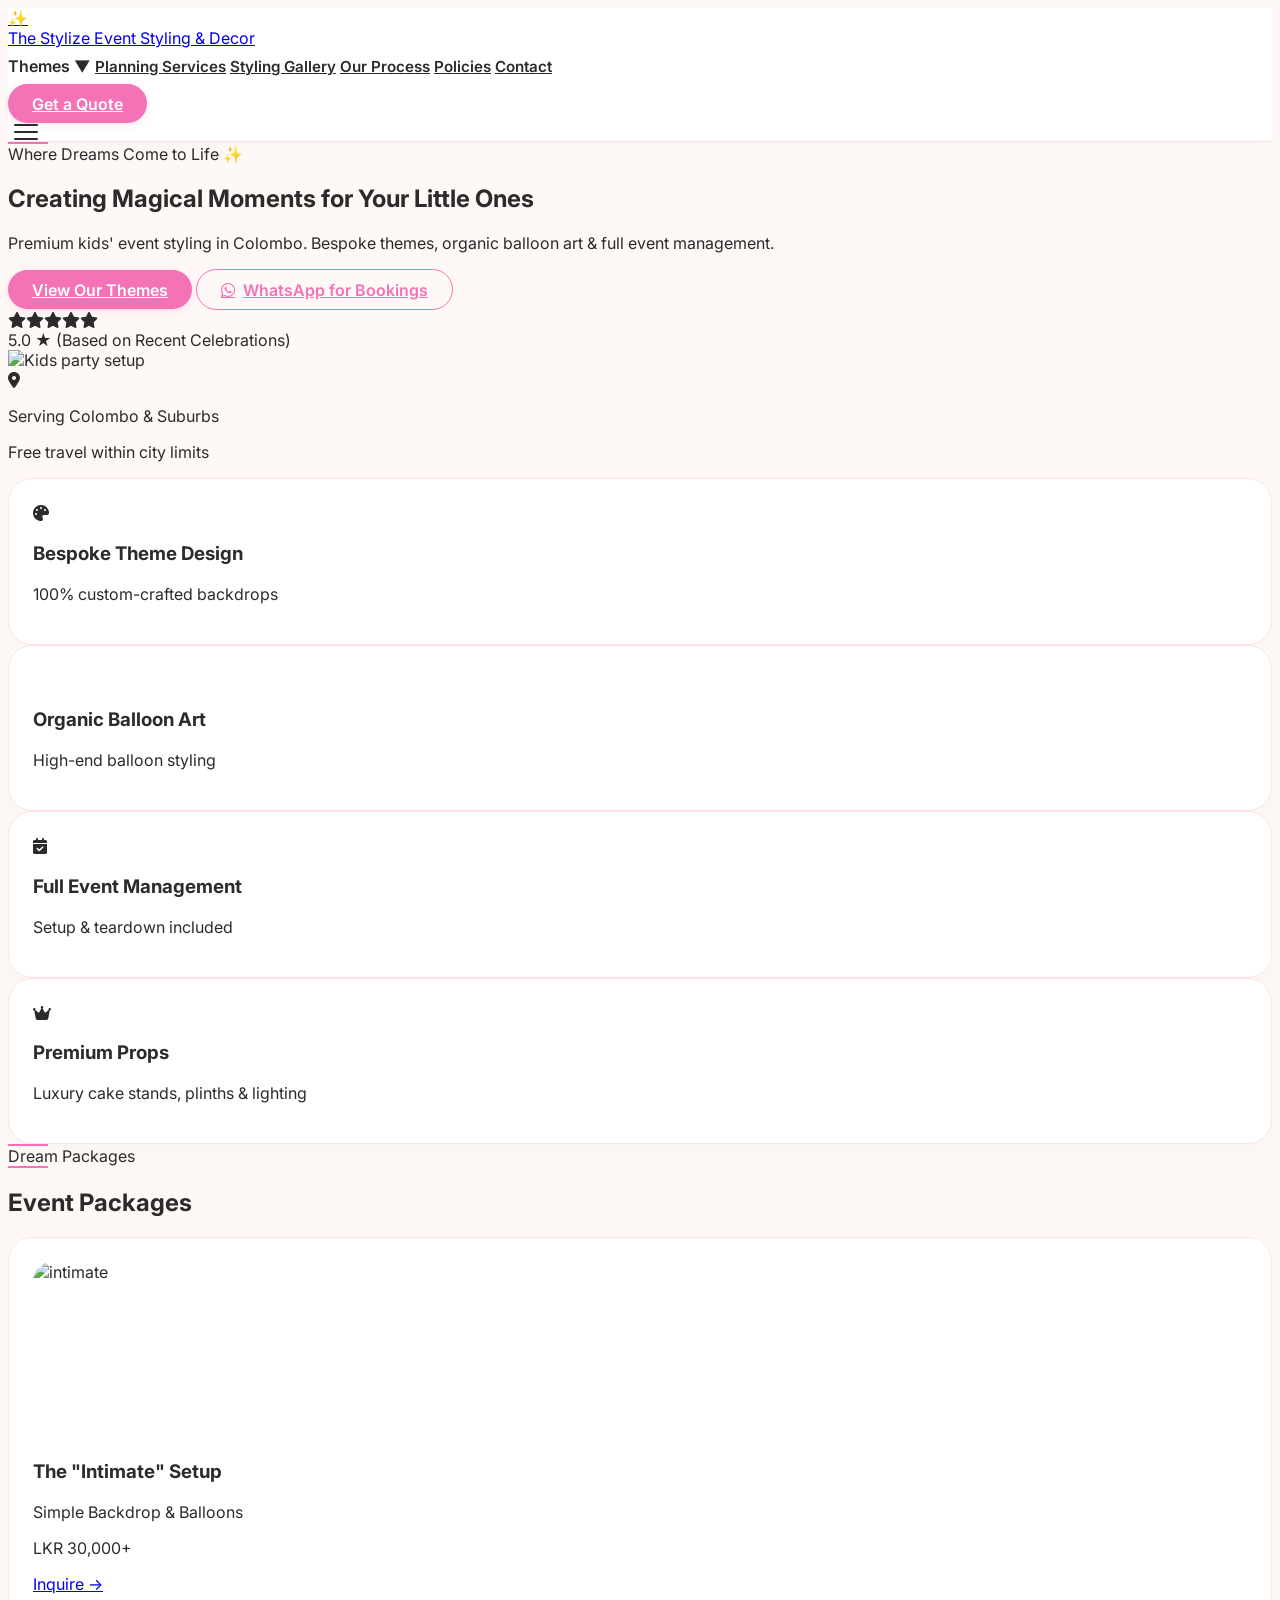
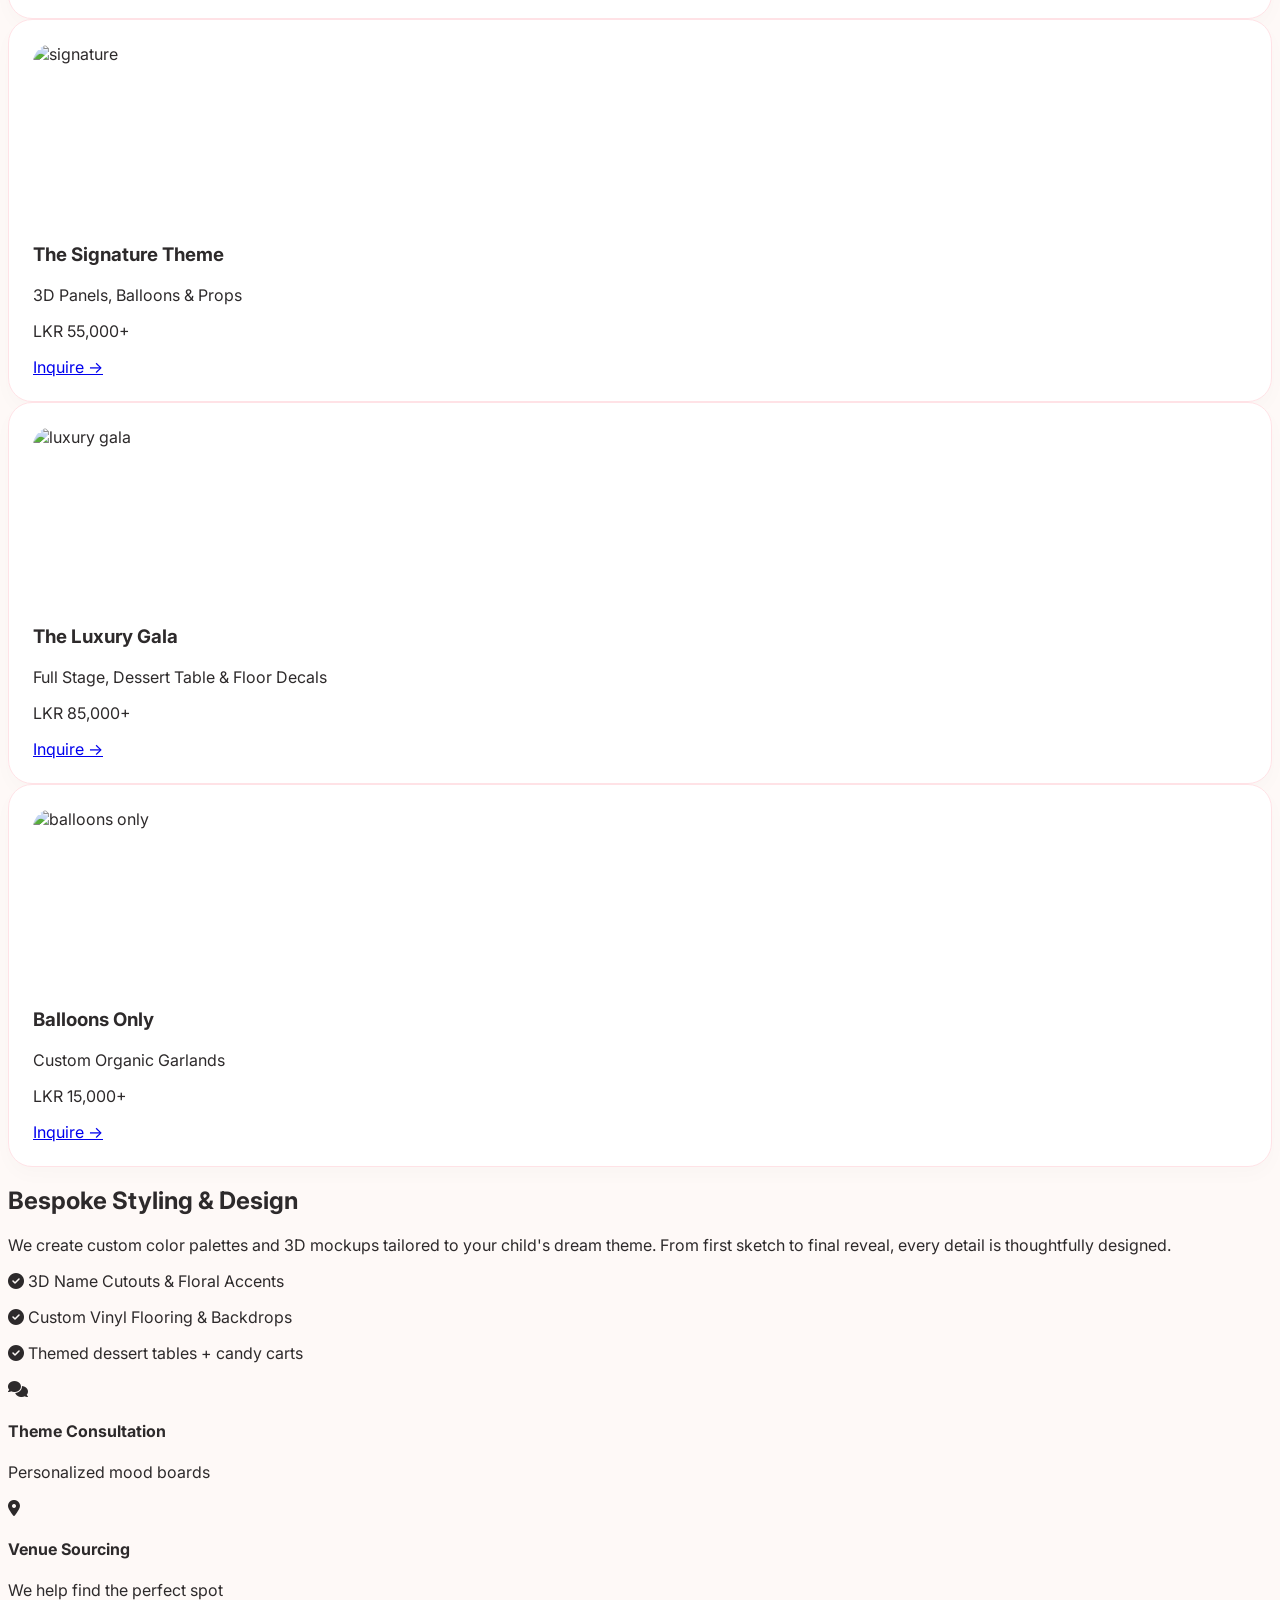
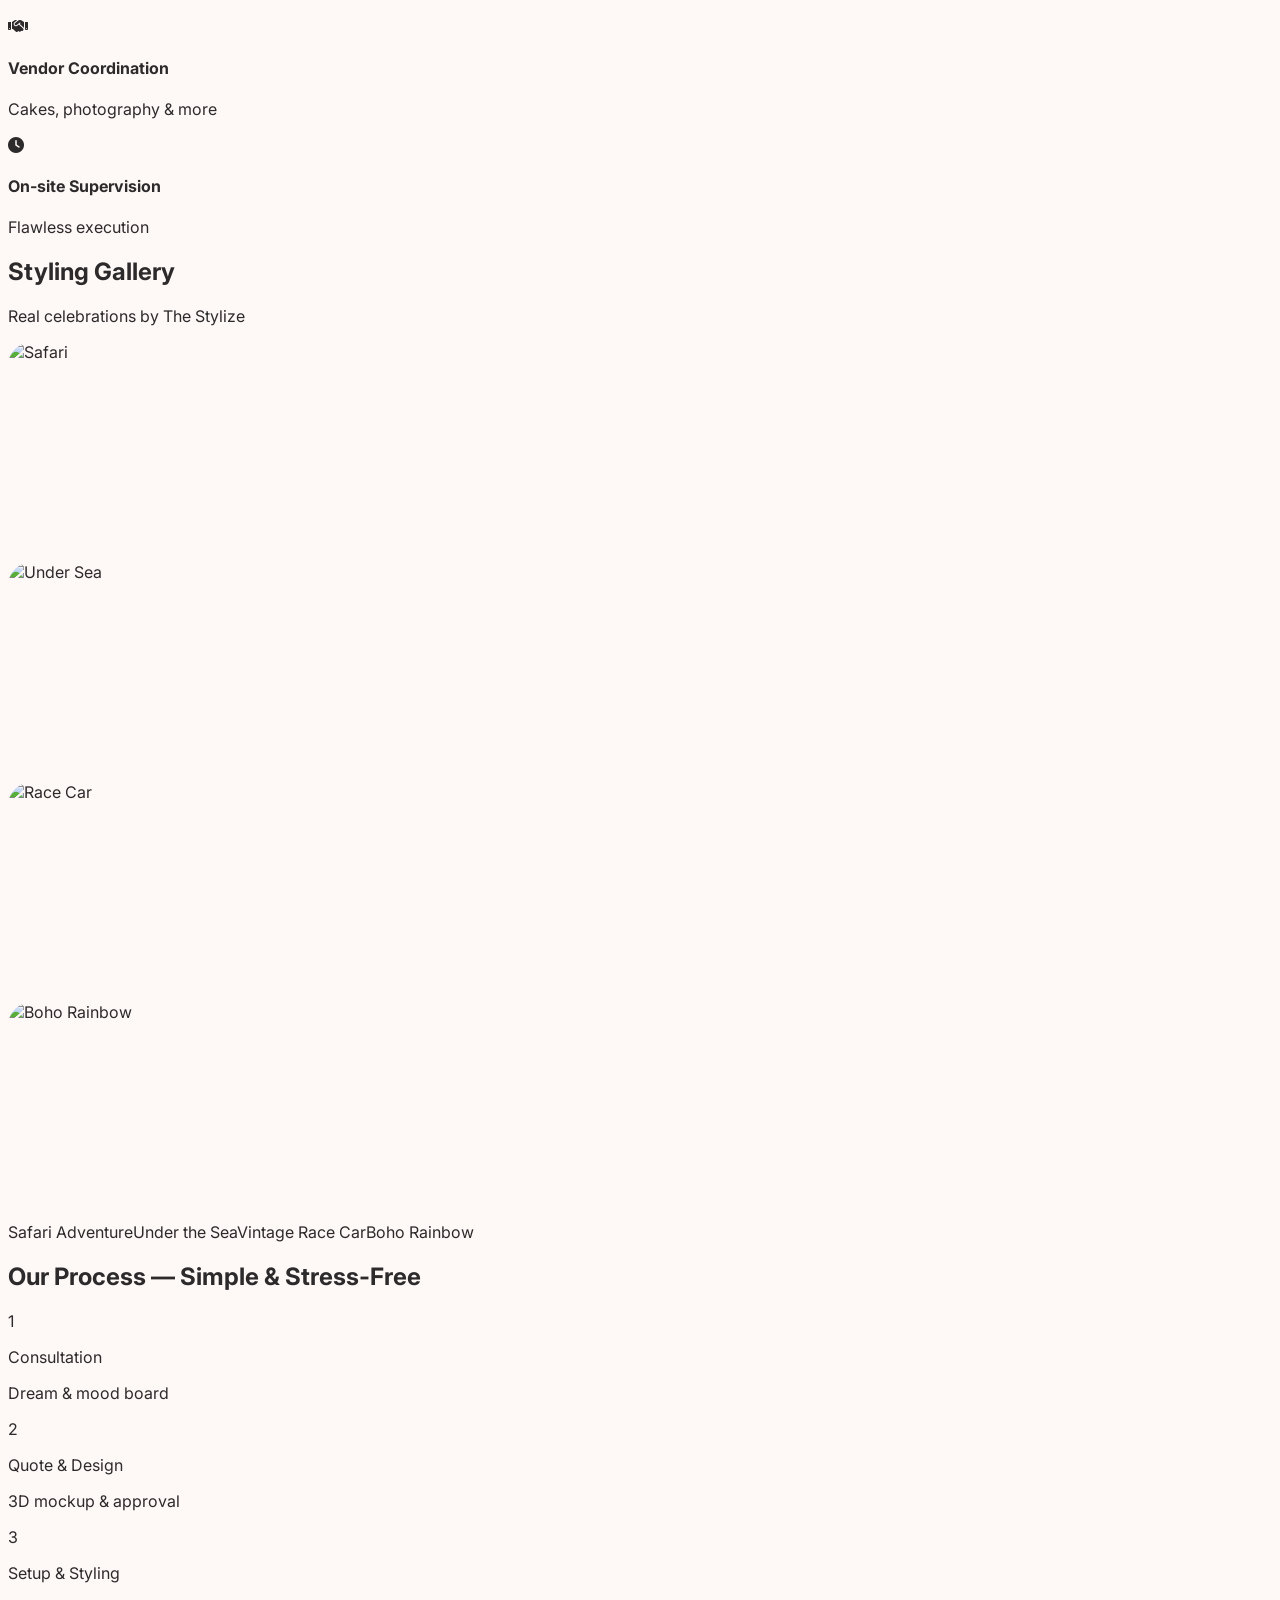
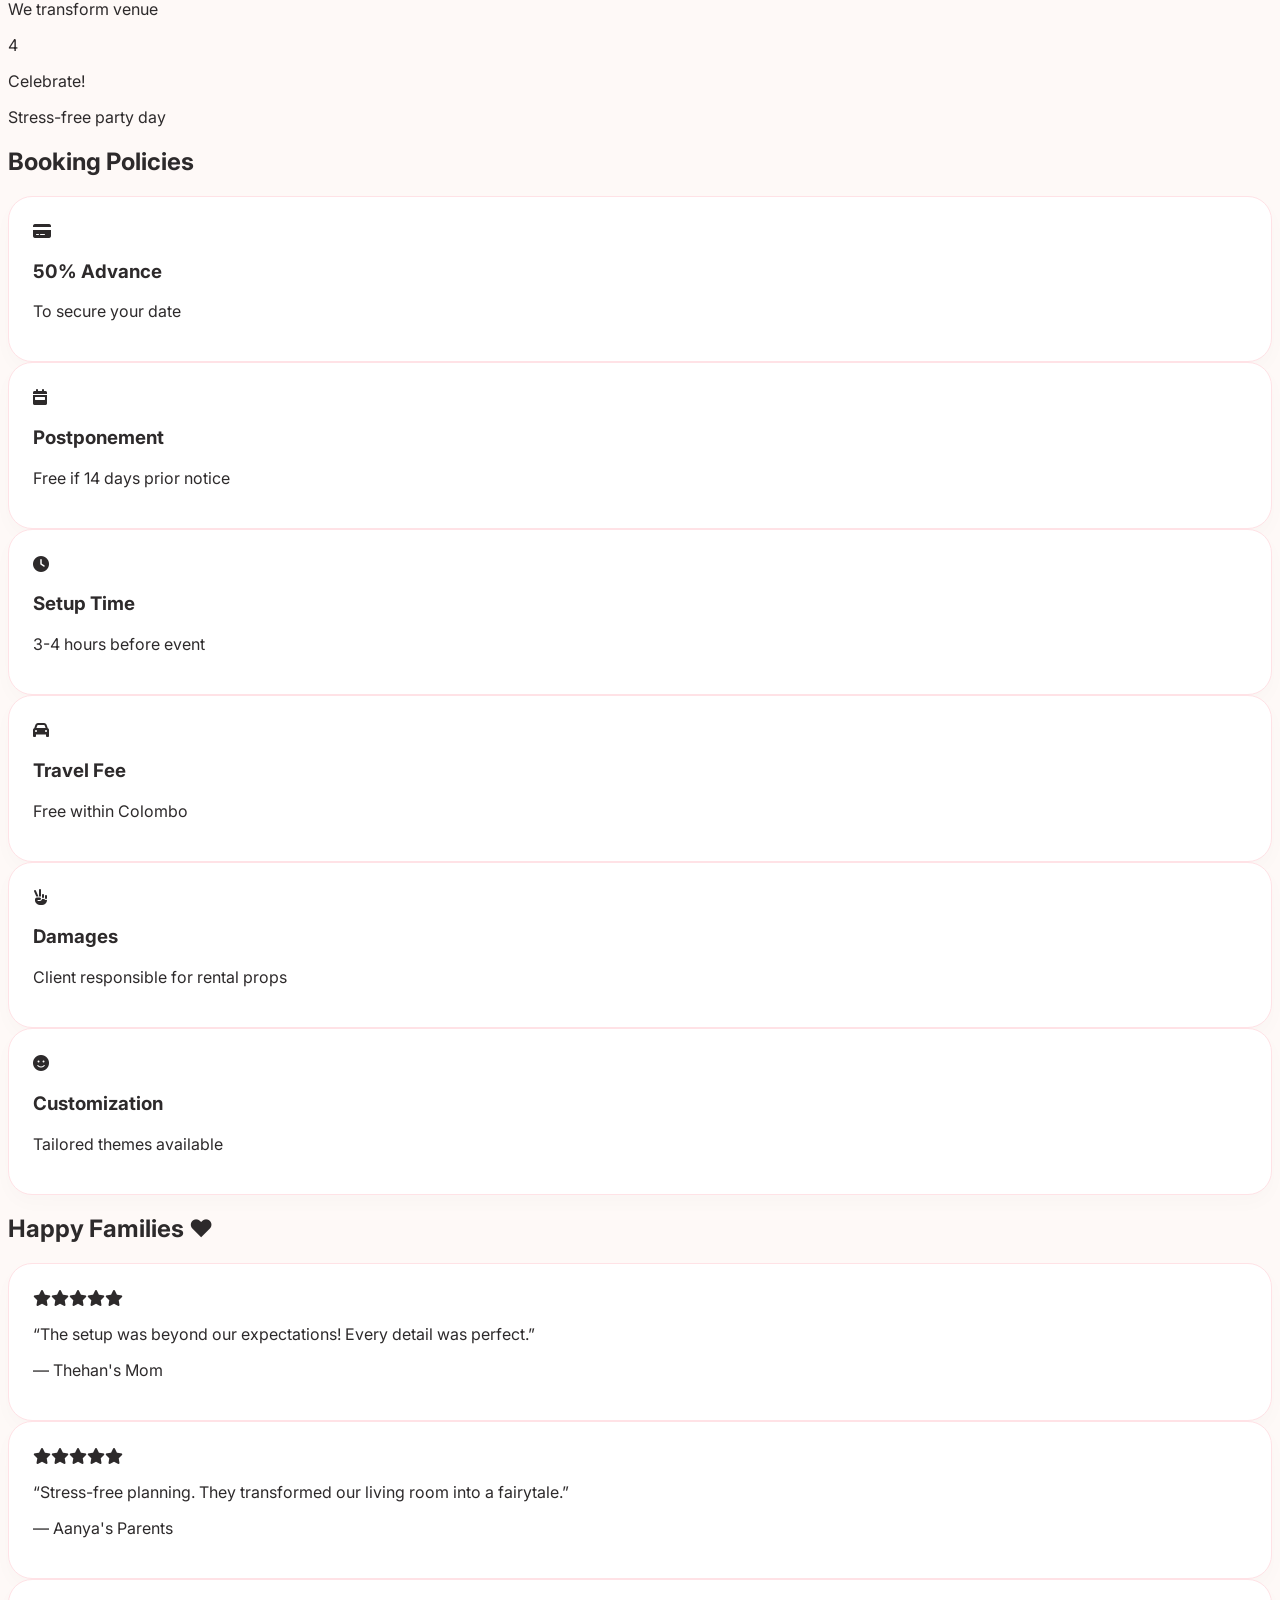
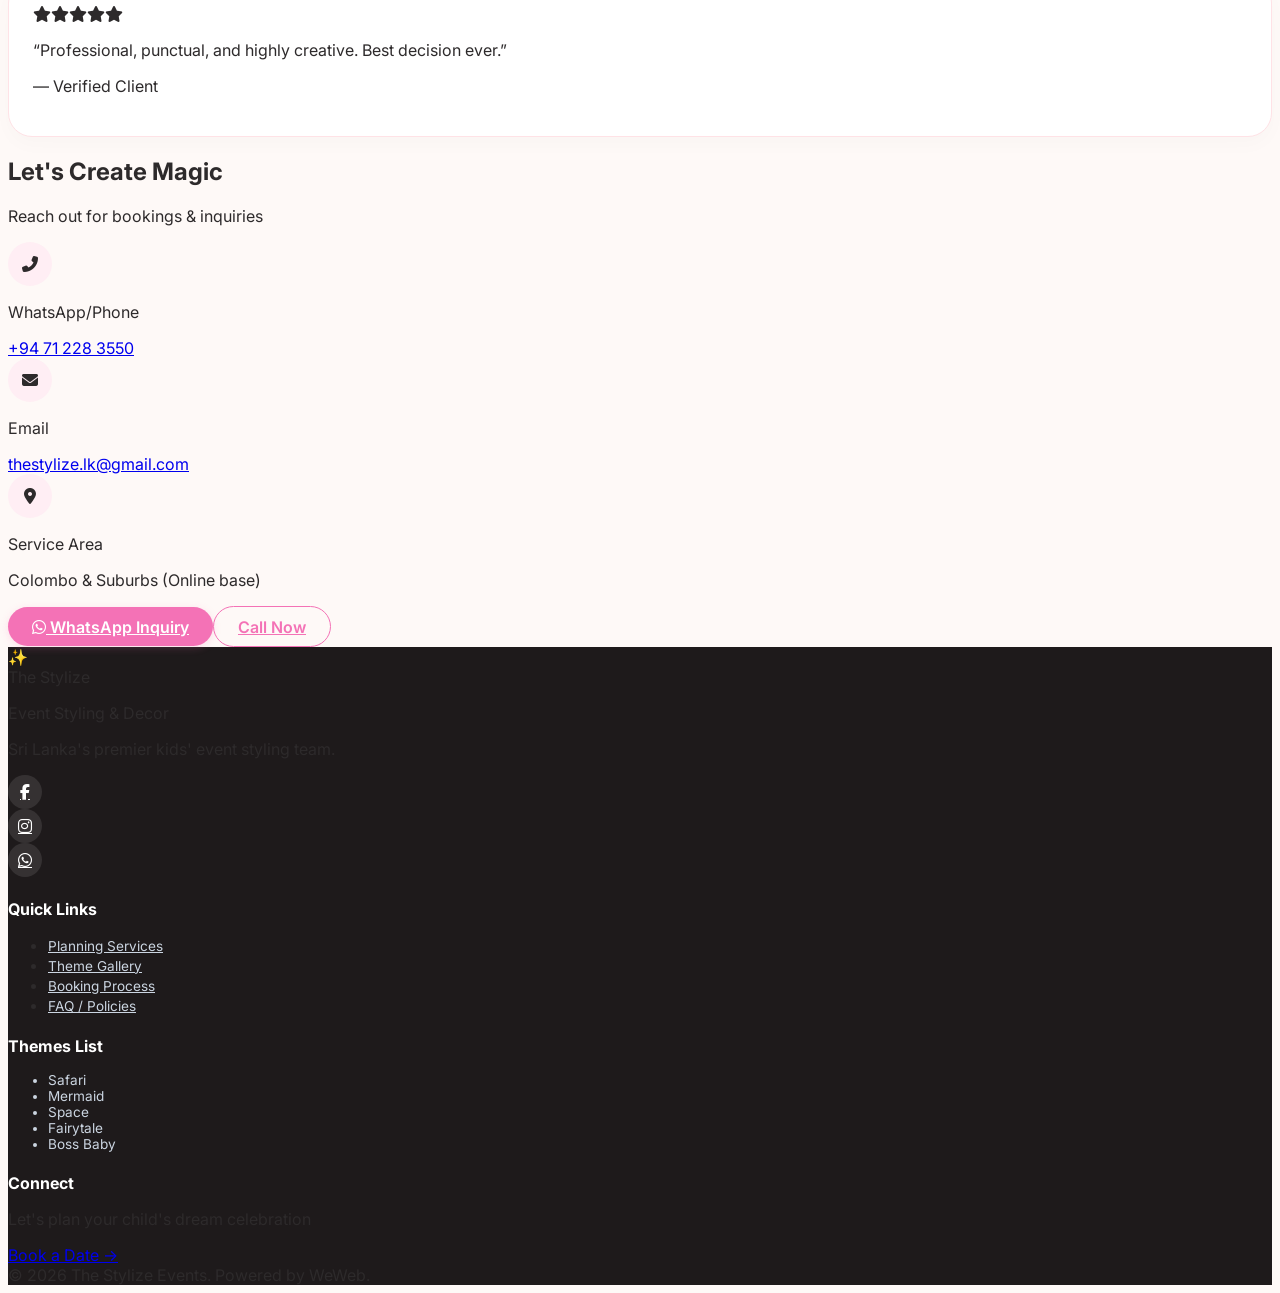
==== index.html @ f1f34228 "first commit" ====
<!DOCTYPE html>
<html lang="en">
<head>
    <meta charset="UTF-8">
    <meta name="viewport" content="width=device-width, initial-scale=1.0, user-scalable=yes">
    <title>The Stylize | Kids' Event Styling & Decor</title>
    <meta name="description" content="The Stylize - Premium kids' event planning & decor in Colombo. Bespoke themes, balloon art, and full event management for magical celebrations.">
    
    <!-- Tailwind + Fonts + Icons -->
    <script src="https://cdn.tailwindcss.com"></script>
    <link href="https://fonts.googleapis.com/css2?family=Inter:opsz,wght@14..32,300;14..32,400;14..32,500;14..32,600;14..32,700;14..32,800&display=swap" rel="stylesheet">
    <link rel="stylesheet" href="https://cdnjs.cloudflare.com/ajax/libs/font-awesome/6.4.0/css/all.min.css">
    <!-- AOS -->
    <link href="https://unpkg.com/aos@2.3.1/dist/aos.css" rel="stylesheet">
    <!-- Slick Slider -->
    <link rel="stylesheet" href="https://cdnjs.cloudflare.com/ajax/libs/slick-carousel/1.9.0/slick.min.css"/>
    <link rel="stylesheet" href="https://cdnjs.cloudflare.com/ajax/libs/slick-carousel/1.9.0/slick-theme.min.css"/>
    <style>
        * { font-family: 'Inter', sans-serif; }
        :root {
            --accent: #f472b6;  /* soft pink / primary */
            --accent-dark: #ec4899;
            --bg: #fef9f7;
            --bg-alt: #fff5f0;
            --fg: #2d2a2b;
            --fg-light: #5b5b5b;
            --card: #ffffff;
            --border: #ffe2e6;
            --green: #10b981;
        }
        html { scroll-behavior: smooth; }
        body { background: var(--bg); color: var(--fg); }
        /* custom nav styles */
        #navbar { background: rgba(255, 255, 255, 0.96); backdrop-filter: blur(8px); box-shadow: 0 4px 20px rgba(0,0,0,0.02); border-bottom: 1px solid #f0e4e0; }
        .nav-link { font-weight: 600; color: var(--fg); transition: 0.2s; font-size: 0.95rem; }
        .nav-link:hover { color: var(--accent); }
        .btn-primary { background: var(--accent); color: white; padding: 0.6rem 1.5rem; border-radius: 9999px; font-weight: 600; transition: 0.2s; display: inline-block; box-shadow: 0 2px 8px rgba(244,114,182,0.2); }
        .btn-primary:hover { background: var(--accent-dark); transform: translateY(-2px); }
        .btn-secondary { background: transparent; border: 1.5px solid var(--accent); color: var(--accent); padding: 0.6rem 1.5rem; border-radius: 9999px; font-weight: 600; transition: 0.2s; display: inline-flex; align-items: center; gap: 8px; }
        .btn-secondary:hover { background: var(--accent); color: white; border-color: var(--accent); }
        .dropdown-container { position: relative; display: inline-block; }
        .dropdown-trigger { cursor: pointer; font-weight: 600; color: var(--fg); padding: 8px 0; display: flex; align-items: center; gap: 4px; }
        .dropdown-menu { position: absolute; top: 100%; left: 0; background: white; min-width: 220px; border-radius: 1rem; box-shadow: 0 20px 35px -10px rgba(0,0,0,0.1); opacity: 0; visibility: hidden; transition: 0.2s; z-index: 2000; border: 1px solid var(--border); }
        .dropdown-container:hover .dropdown-menu { opacity: 1; visibility: visible; }
        .dropdown-item { display: flex; align-items: center; gap: 12px; padding: 12px 16px; border-radius: 0.75rem; transition: 0.1s; text-decoration: none; color: var(--fg); }
        .dropdown-item:hover { background: #fff0f3; }
        .mobile-menu { position: fixed; top: 0; right: -100%; width: 80%; max-width: 320px; height: 100%; background: white; z-index: 1600; transition: 0.3s ease; box-shadow: -5px 0 30px rgba(0,0,0,0.05); overflow-y: auto; }
        .mobile-menu.open { right: 0; }
        .mobile-overlay { position: fixed; inset: 0; background: rgba(0,0,0,0.3); z-index: 1550; opacity: 0; visibility: hidden; transition: 0.2s; backdrop-filter: blur(2px); }
        .mobile-overlay.active { opacity: 1; visibility: visible; }
        .hamburger-btn { display: flex; flex-direction: column; gap: 5px; background: none; border: none; cursor: pointer; }
        .hamburger-line { width: 24px; height: 2px; background: var(--fg); transition: 0.2s; border-radius: 4px; }
        .highlight-card, .package-card, .service-card, .testimonial-card, .policy-item { background: white; border-radius: 1.5rem; padding: 1.5rem; transition: all 0.25s; box-shadow: 0 8px 20px rgba(0,0,0,0.02); border: 1px solid var(--border); }
        .highlight-card:hover, .package-card:hover { transform: translateY(-5px); box-shadow: 0 20px 30px -12px rgba(0,0,0,0.08); }
        .gallery-item { border-radius: 1.5rem; overflow: hidden; cursor: pointer; transition: 0.2s; height: 220px; }
        .gallery-item img { width: 100%; height: 100%; object-fit: cover; transition: 0.3s; }
        .gallery-item:hover img { transform: scale(1.03); }
        .lightbox { position: fixed; inset: 0; background: rgba(0,0,0,0.85); display: flex; align-items: center; justify-content: center; z-index: 2000; opacity: 0; visibility: hidden; transition: 0.2s; }
        .lightbox.active { opacity: 1; visibility: visible; }
        .lightbox img { max-width: 90%; max-height: 80%; border-radius: 1rem; }
        .footer-link { color: #cbd5e1; transition: 0.2s; font-size: 0.85rem; }
        .footer-link:hover { color: var(--accent); }
        .social-icon { background: rgba(255,255,255,0.1); width: 34px; height: 34px; display: flex; align-items: center; justify-content: center; border-radius: 50%; transition: 0.2s; color: white; }
        .social-icon:hover { background: var(--accent); transform: translateY(-2px); }
        .distance-badge { background: var(--accent); color: white; padding: 4px 12px; border-radius: 40px; font-weight: bold; font-size: 0.8rem; }
        .contact-icon-box { width: 44px; height: 44px; background: #ffeef4; border-radius: 30px; display: flex; align-items: center; justify-content: center; }
        .slick-prev:before, .slick-next:before { color: var(--accent); font-size: 24px; }
        @media (max-width: 768px) { .gallery-item { height: 160px; } }
        .decorative-line { width: 40px; height: 2px; background: var(--accent); }
        .room-badge { position: absolute; top: 1rem; right: 1rem; background: var(--accent); padding: 4px 12px; border-radius: 30px; font-size: 0.7rem; font-weight: bold; color: white; }
        .package-img-container { position: relative; overflow: hidden; border-radius: 1.2rem; height: 180px; }
        .package-img-container img { width: 100%; height: 100%; object-fit: cover; }
        .footer-title { font-weight: 700; margin-bottom: 1rem; font-size: 1rem; color: white; }
        footer { background: #1e1a1b; }
    </style>
</head>
<body>

<!-- NAVIGATION BAR -->
<nav id="navbar" class="fixed top-0 left-0 right-0 z-[1500] transition-all duration-300">
    <div class="max-w-7xl mx-auto px-5 sm:px-8 lg:px-8">
        <div class="flex items-center justify-between h-20">
            <a href="#" class="flex items-center gap-3 z-[1600]">
                <div class="h-11 w-11 rounded-full bg-pink-100 flex items-center justify-center text-pink-500 text-xl font-bold shadow-sm">✨</div>
                <div>
                    <span class="text-xl font-bold text-[var(--fg)]">The Stylize</span>
                    <span class="block text-xs text-[var(--fg-light)] tracking-wide">Event Styling & Decor</span>
                </div>
            </a>

            <!-- Desktop Menu -->
            <div class="hidden lg:flex items-center gap-7">
                <div class="dropdown-container">
                    <div class="dropdown-trigger">Themes ▼</div>
                    <div class="dropdown-menu p-2">
                        <a href="#gallery" class="dropdown-item">Safari Adventure</a>
                        <a href="#gallery" class="dropdown-item">Under the Sea</a>
                        <a href="#gallery" class="dropdown-item">Vintage Race Car</a>
                        <a href="#gallery" class="dropdown-item">Boho Rainbow</a>
                    </div>
                </div>
                <a href="#packages" class="nav-link">Planning Services</a>
                <a href="#gallery" class="nav-link">Styling Gallery</a>
                <a href="#process" class="nav-link">Our Process</a>
                <a href="#policies" class="nav-link">Policies</a>
                <a href="#contact" class="nav-link">Contact</a>
            </div>

            <div class="flex items-center gap-4">
                <a href="https://wa.me/94712283550" target="_blank" class="hidden sm:inline-flex btn-primary text-sm">Get a Quote</a>
                <button id="mobileToggle" class="hamburger-btn lg:hidden" aria-label="Menu">
                    <span class="hamburger-line"></span><span class="hamburger-line"></span><span class="hamburger-line"></span>
                </button>
            </div>
        </div>
    </div>
</nav>

<!-- Mobile Overlay + Menu -->
<div id="mobileOverlay" class="mobile-overlay"></div>
<div id="mobileMenu" class="mobile-menu">
    <div class="p-6 pt-24 flex flex-col gap-5">
        <a href="#packages" class="text-xl font-semibold text-[var(--fg)]">Planning Services</a>
        <a href="#gallery" class="text-xl font-semibold text-[var(--fg)]">Styling Gallery</a>
        <a href="#process" class="text-xl font-semibold text-[var(--fg)]">Our Process</a>
        <a href="#policies" class="text-xl font-semibold text-[var(--fg)]">Policies</a>
        <a href="#contact" class="text-xl font-semibold text-[var(--fg)]">Contact</a>
        <hr class="border-[var(--border)]">
        <a href="https://wa.me/94712283550" class="btn-primary text-center">Book a Date</a>
    </div>
</div>

<!-- HERO SECTION (#hero) -->
<section id="hero" class="relative min-h-screen flex items-center overflow-hidden pt-28 pb-16">
    <div class="absolute inset-0 z-0 opacity-10 bg-[url('https://images.unsplash.com/photo-1513151233558-860c539d5f7a?w=1600')] bg-cover bg-center"></div>
    <div class="relative z-10 max-w-7xl mx-auto px-5 lg:px-8 py-12">
        <div class="grid lg:grid-cols-2 gap-12 items-center">
            <div data-aos="fade-right">
                <div class="flex items-center gap-3 mb-5"><div class="decorative-line"></div><span class="text-[var(--accent)] font-semibold tracking-wider uppercase text-sm">Where Dreams Come to Life ✨</span></div>
                <h1 class="text-5xl sm:text-6xl font-extrabold text-[var(--fg)] leading-tight mb-5">Creating Magical Moments for <span class="text-[var(--accent)]">Your Little Ones</span></h1>
                <p class="text-lg text-[var(--fg-light)] mb-8 max-w-xl">Premium kids' event styling in Colombo. Bespoke themes, organic balloon art & full event management.</p>
                <div class="flex flex-wrap gap-4 mb-10">
                    <a href="#packages" class="btn-primary">View Our Themes</a>
                    <a href="https://wa.me/94712283550" class="btn-secondary"><i class="fab fa-whatsapp"></i> WhatsApp for Bookings</a>
                </div>
                <div class="flex items-center gap-4"><div class="flex text-yellow-400"><i class="fas fa-star"></i><i class="fas fa-star"></i><i class="fas fa-star"></i><i class="fas fa-star"></i><i class="fas fa-star"></i></div><span class="text-sm font-medium">5.0 ★ (Based on Recent Celebrations)</span></div>
            </div>
            <div class="relative" data-aos="fade-left">
                <div class="rounded-3xl overflow-hidden shadow-2xl"><img src="https://images.unsplash.com/photo-1532622785990-d2c36a76f5a6?w=800&q=80" alt="Kids party setup" class="w-full h-[400px] object-cover"></div>
                <div class="absolute -bottom-5 -left-5 bg-white rounded-2xl p-4 shadow-xl flex items-center gap-3"><div class="bg-pink-100 p-2 rounded-full"><i class="fas fa-map-marker-alt text-pink-500"></i></div><div><p class="font-bold">Serving Colombo & Suburbs</p><p class="text-xs text-gray-500">Free travel within city limits</p></div></div>
            </div>
        </div>
    </div>
</section>

<!-- HIGHLIGHTS / AMENITIES -->
<section class="py-20 bg-[var(--bg-alt)]">
    <div class="max-w-7xl mx-auto px-5 lg:px-8">
        <div class="grid grid-cols-2 lg:grid-cols-4 gap-6">
            <div class="highlight-card text-center"><i class="fas fa-palette text-3xl text-[var(--accent)] mb-3"></i><h3 class="font-bold text-lg">Bespoke Theme Design</h3><p class="text-sm text-[var(--fg-light)]">100% custom-crafted backdrops</p></div>
            <div class="highlight-card text-center"><i class="fas fa-balloon text-3xl text-[var(--accent)] mb-3"></i><h3 class="font-bold text-lg">Organic Balloon Art</h3><p class="text-sm text-[var(--fg-light)]">High-end balloon styling</p></div>
            <div class="highlight-card text-center"><i class="fas fa-calendar-check text-3xl text-[var(--accent)] mb-3"></i><h3 class="font-bold text-lg">Full Event Management</h3><p class="text-sm text-[var(--fg-light)]">Setup & teardown included</p></div>
            <div class="highlight-card text-center"><i class="fas fa-crown text-3xl text-[var(--accent)] mb-3"></i><h3 class="font-bold text-lg">Premium Props</h3><p class="text-sm text-[var(--fg-light)]">Luxury cake stands, plinths & lighting</p></div>
        </div>
    </div>
</section>

<!-- EVENT PACKAGES (#packages) -->
<section id="packages" class="py-24">
    <div class="max-w-7xl mx-auto px-5 lg:px-8">
        <div class="text-center mb-14" data-aos="fade-up"><div class="flex justify-center gap-3 items-center mb-3"><div class="decorative-line"></div><span class="text-[var(--accent)] font-semibold">Dream Packages</span><div class="decorative-line"></div></div><h2 class="text-4xl sm:text-5xl font-extrabold">Event Packages</h2></div>
        <div class="grid md:grid-cols-2 lg:grid-cols-4 gap-8">
            <div class="package-card" data-aos="fade-up"><div class="package-img-container"><img src="https://images.unsplash.com/photo-1605649487212-47bdab064df7?w=400&q=80" alt="intimate"></div><div class="p-4"><h3 class="text-xl font-bold">The "Intimate" Setup</h3><p class="text-sm text-gray-500 mt-1">Simple Backdrop & Balloons</p><p class="text-2xl font-bold text-[var(--accent)] mt-3">LKR 30,000+</p><a href="https://wa.me/94712283550" class="inline-block mt-4 text-pink-500 font-semibold text-sm">Inquire →</a></div></div>
            <div class="package-card" data-aos="fade-up" data-aos-delay="100"><div class="package-img-container"><img src="https://images.unsplash.com/photo-1541532713592-79a0317b6b77?w=400&q=80" alt="signature"></div><div class="p-4"><h3 class="text-xl font-bold">The Signature Theme</h3><p class="text-sm text-gray-500">3D Panels, Balloons & Props</p><p class="text-2xl font-bold text-[var(--accent)] mt-3">LKR 55,000+</p><a href="https://wa.me/94712283550" class="inline-block mt-4 text-pink-500 font-semibold text-sm">Inquire →</a></div></div>
            <div class="package-card" data-aos="fade-up" data-aos-delay="200"><div class="package-img-container"><img src="https://images.unsplash.com/photo-1519669556871-aa5c6f46c5ec?w=400&q=80" alt="luxury gala"></div><div class="p-4"><h3 class="text-xl font-bold">The Luxury Gala</h3><p class="text-sm text-gray-500">Full Stage, Dessert Table & Floor Decals</p><p class="text-2xl font-bold text-[var(--accent)] mt-3">LKR 85,000+</p><a href="https://wa.me/94712283550" class="inline-block mt-4 text-pink-500 font-semibold text-sm">Inquire →</a></div></div>
            <div class="package-card" data-aos="fade-up" data-aos-delay="300"><div class="package-img-container"><img src="https://images.unsplash.com/photo-1601643157091-ce5c665179a5?w=400&q=80" alt="balloons only"></div><div class="p-4"><h3 class="text-xl font-bold">Balloons Only</h3><p class="text-sm text-gray-500">Custom Organic Garlands</p><p class="text-2xl font-bold text-[var(--accent)] mt-3">LKR 15,000+</p><a href="https://wa.me/94712283550" class="inline-block mt-4 text-pink-500 font-semibold text-sm">Inquire →</a></div></div>
        </div>
    </div>
</section>

<!-- PLANNING & SERVICES (#services) -->
<section id="services" class="py-24 bg-[var(--bg-alt)]">
    <div class="max-w-7xl mx-auto px-5 lg:px-8">
        <div class="grid lg:grid-cols-2 gap-12 items-center mb-20">
            <div data-aos="fade-right"><h2 class="text-3xl font-bold mb-5">Bespoke Styling & Design</h2><p class="text-[var(--fg-light)] leading-relaxed">We create custom color palettes and 3D mockups tailored to your child's dream theme. From first sketch to final reveal, every detail is thoughtfully designed.</p><div class="mt-6 space-y-2"><p class="flex gap-2"><i class="fas fa-check-circle text-[var(--accent)] mt-1"></i> 3D Name Cutouts & Floral Accents</p><p class="flex gap-2"><i class="fas fa-check-circle text-[var(--accent)] mt-1"></i> Custom Vinyl Flooring & Backdrops</p><p class="flex gap-2"><i class="fas fa-check-circle text-[var(--accent)] mt-1"></i> Themed dessert tables + candy carts</p></div></div>
            <div class="grid grid-cols-2 gap-4" data-aos="fade-left"><div class="bg-white p-5 rounded-xl shadow-sm"><i class="fas fa-comments text-3xl text-pink-400 mb-2"></i><h4 class="font-bold">Theme Consultation</h4><p class="text-xs text-gray-500">Personalized mood boards</p></div><div class="bg-white p-5 rounded-xl shadow-sm"><i class="fas fa-location-dot text-3xl text-pink-400 mb-2"></i><h4 class="font-bold">Venue Sourcing</h4><p class="text-xs text-gray-500">We help find the perfect spot</p></div><div class="bg-white p-5 rounded-xl shadow-sm"><i class="fas fa-handshake text-3xl text-pink-400 mb-2"></i><h4 class="font-bold">Vendor Coordination</h4><p class="text-xs text-gray-500">Cakes, photography & more</p></div><div class="bg-white p-5 rounded-xl shadow-sm"><i class="fas fa-clock text-3xl text-pink-400 mb-2"></i><h4 class="font-bold">On-site Supervision</h4><p class="text-xs text-gray-500">Flawless execution</p></div></div>
        </div>
    </div>
</section>

<!-- GALLERY & THEMES (#gallery) -->
<section id="gallery" class="py-24">
    <div class="max-w-7xl mx-auto px-5 lg:px-8">
        <div class="text-center mb-12"><h2 class="text-4xl font-extrabold">Styling Gallery</h2><p class="text-[var(--fg-light)] mt-2">Real celebrations by The Stylize</p></div>
        <div class="grid grid-cols-2 md:grid-cols-4 gap-4">
            <div class="gallery-item" onclick="openLightbox('https://images.unsplash.com/photo-1605649487212-47bdab064df7?w=800')"><img src="https://images.unsplash.com/photo-1605649487212-47bdab064df7?w=500&q=80" alt="Safari"></div>
            <div class="gallery-item" onclick="openLightbox('https://images.unsplash.com/photo-1522444195799-478538b4f5c4?w=800')"><img src="https://images.unsplash.com/photo-1522444195799-478538b4f5c4?w=500&q=80" alt="Under Sea"></div>
            <div class="gallery-item" onclick="openLightbox('https://images.unsplash.com/photo-1601328194839-1c0e8b16a8bf?w=800')"><img src="https://images.unsplash.com/photo-1601328194839-1c0e8b16a8bf?w=500&q=80" alt="Race Car"></div>
            <div class="gallery-item" onclick="openLightbox('https://images.unsplash.com/photo-1541701494587-cb58502866ab?w=800')"><img src="https://images.unsplash.com/photo-1541701494587-cb58502866ab?w=500&q=80" alt="Boho Rainbow"></div>
        </div>
        <div class="flex flex-wrap justify-center gap-2 mt-8 text-sm font-medium text-gray-600"><span class="px-4 py-1 bg-pink-50 rounded-full">Safari Adventure</span><span class="px-4 py-1 bg-pink-50 rounded-full">Under the Sea</span><span class="px-4 py-1 bg-pink-50 rounded-full">Vintage Race Car</span><span class="px-4 py-1 bg-pink-50 rounded-full">Boho Rainbow</span></div>
    </div>
</section>

<!-- OUR PROCESS (#process) -->
<section id="process" class="py-20 bg-[var(--bg-alt)]">
    <div class="max-w-5xl mx-auto px-5 text-center"><h2 class="text-3xl font-bold mb-8">Our Process — Simple & Stress-Free</h2>
        <div class="grid sm:grid-cols-4 gap-4"><div class="bg-white p-5 rounded-2xl"><span class="text-3xl font-bold text-pink-300">1</span><p class="font-semibold mt-1">Consultation</p><p class="text-xs">Dream & mood board</p></div><div class="bg-white p-5 rounded-2xl"><span class="text-3xl font-bold text-pink-300">2</span><p class="font-semibold mt-1">Quote & Design</p><p class="text-xs">3D mockup & approval</p></div><div class="bg-white p-5 rounded-2xl"><span class="text-3xl font-bold text-pink-300">3</span><p class="font-semibold mt-1">Setup & Styling</p><p class="text-xs">We transform venue</p></div><div class="bg-white p-5 rounded-2xl"><span class="text-3xl font-bold text-pink-300">4</span><p class="font-semibold mt-1">Celebrate!</p><p class="text-xs">Stress-free party day</p></div></div>
    </div>
</section>

<!-- BOOKING POLICIES (#policies) -->
<section id="policies" class="py-24">
    <div class="max-w-7xl mx-auto px-5 lg:px-8"><div class="text-center mb-12"><h2 class="text-4xl font-extrabold">Booking Policies</h2></div>
        <div class="grid sm:grid-cols-2 lg:grid-cols-3 gap-6 max-w-5xl mx-auto">
            <div class="policy-item"><i class="fas fa-credit-card text-2xl text-pink-500 mb-3"></i><h3 class="font-bold">50% Advance</h3><p class="text-sm">To secure your date</p></div>
            <div class="policy-item"><i class="fas fa-calendar-week text-2xl text-pink-500 mb-3"></i><h3 class="font-bold">Postponement</h3><p class="text-sm">Free if 14 days prior notice</p></div>
            <div class="policy-item"><i class="fas fa-clock text-2xl text-pink-500 mb-3"></i><h3 class="font-bold">Setup Time</h3><p class="text-sm">3-4 hours before event</p></div>
            <div class="policy-item"><i class="fas fa-car text-2xl text-pink-500 mb-3"></i><h3 class="font-bold">Travel Fee</h3><p class="text-sm">Free within Colombo</p></div>
            <div class="policy-item"><i class="fas fa-hand-peace text-2xl text-pink-500 mb-3"></i><h3 class="font-bold">Damages</h3><p class="text-sm">Client responsible for rental props</p></div>
            <div class="policy-item"><i class="fas fa-smile text-2xl text-pink-500 mb-3"></i><h3 class="font-bold">Customization</h3><p class="text-sm">Tailored themes available</p></div>
        </div>
    </div>
</section>

<!-- TESTIMONIALS SLIDER -->
<section class="py-20 bg-[var(--bg-alt)] overflow-hidden">
    <div class="max-w-6xl mx-auto px-5"><div class="text-center mb-12"><h2 class="text-4xl font-extrabold">Happy Families ❤️</h2></div>
        <div id="testimonialSlider" class="slick-slider-init">
            <div><div class="testimonial-card p-6"><div class="flex text-yellow-400 mb-3"><i class="fas fa-star"></i><i class="fas fa-star"></i><i class="fas fa-star"></i><i class="fas fa-star"></i><i class="fas fa-star"></i></div><p class="italic">“The setup was beyond our expectations! Every detail was perfect.”</p><p class="font-bold mt-4">— Thehan's Mom</p></div></div>
            <div><div class="testimonial-card p-6"><div class="flex text-yellow-400 mb-3"><i class="fas fa-star"></i><i class="fas fa-star"></i><i class="fas fa-star"></i><i class="fas fa-star"></i><i class="fas fa-star"></i></div><p class="italic">“Stress-free planning. They transformed our living room into a fairytale.”</p><p class="font-bold mt-4">— Aanya's Parents</p></div></div>
            <div><div class="testimonial-card p-6"><div class="flex text-yellow-400 mb-3"><i class="fas fa-star"></i><i class="fas fa-star"></i><i class="fas fa-star"></i><i class="fas fa-star"></i><i class="fas fa-star"></i></div><p class="italic">“Professional, punctual, and highly creative. Best decision ever.”</p><p class="font-bold mt-4">— Verified Client</p></div></div>
        </div>
    </div>
</section>

<!-- CONTACT SECTION -->
<section id="contact" class="py-24">
    <div class="max-w-6xl mx-auto px-5"><div class="text-center mb-10"><h2 class="text-4xl font-extrabold">Let's Create Magic</h2><p class="text-[var(--fg-light)]">Reach out for bookings & inquiries</p></div>
        <div class="bg-white rounded-3xl p-8 shadow-sm max-w-3xl mx-auto border">
            <div class="flex flex-wrap gap-8 justify-center"><div class="flex items-center gap-4"><div class="contact-icon-box"><i class="fas fa-phone-alt text-pink-500"></i></div><div><p class="font-bold">WhatsApp/Phone</p><a href="tel:+94712283550" class="text-pink-500">+94 71 228 3550</a></div></div>
            <div class="flex items-center gap-4"><div class="contact-icon-box"><i class="fas fa-envelope text-pink-500"></i></div><div><p class="font-bold">Email</p><a href="mailto:thestylize.lk@gmail.com" class="text-pink-500 text-sm">thestylize.lk@gmail.com</a></div></div>
            <div class="flex items-center gap-4"><div class="contact-icon-box"><i class="fas fa-map-marker-alt text-pink-500"></i></div><div><p class="font-bold">Service Area</p><p class="text-sm">Colombo & Suburbs (Online base)</p></div></div></div>
            <div class="flex flex-wrap justify-center gap-4 mt-8"><a href="https://wa.me/94712283550" class="btn-primary flex items-center gap-2"><i class="fab fa-whatsapp"></i> WhatsApp Inquiry</a><a href="tel:+94712283550" class="btn-secondary">Call Now</a></div>
        </div>
    </div>
</section>

<!-- FOOTER -->
<footer class="pt-16 pb-10 bg-[#1e1a1b] text-white">
    <div class="max-w-7xl mx-auto px-5 grid grid-cols-1 md:grid-cols-4 gap-8">
        <div><div class="flex items-center gap-3 mb-4"><div class="bg-pink-500 w-10 h-10 rounded-full flex items-center justify-center">✨</div><div><span class="font-bold text-lg">The Stylize</span><p class="text-xs text-white/50">Event Styling & Decor</p></div></div><p class="text-sm text-white/50">Sri Lanka's premier kids' event styling team.</p><div class="flex gap-3 mt-5"><a href="#" class="social-icon"><i class="fab fa-facebook-f"></i></a><a href="#" class="social-icon"><i class="fab fa-instagram"></i></a><a href="#" class="social-icon"><i class="fab fa-whatsapp"></i></a></div></div>
        <div><h4 class="footer-title">Quick Links</h4><ul class="space-y-2"><li><a href="#packages" class="footer-link">Planning Services</a></li><li><a href="#gallery" class="footer-link">Theme Gallery</a></li><li><a href="#process" class="footer-link">Booking Process</a></li><li><a href="#policies" class="footer-link">FAQ / Policies</a></li></ul></div>
        <div><h4 class="footer-title">Themes List</h4><ul class="space-y-2"><li class="footer-link">Safari</li><li class="footer-link">Mermaid</li><li class="footer-link">Space</li><li class="footer-link">Fairytale</li><li class="footer-link">Boss Baby</li></ul></div>
        <div><h4 class="footer-title">Connect</h4><p class="text-sm text-white/50">Let's plan your child's dream celebration</p><a href="https://wa.me/94712283550" class="inline-block mt-3 text-pink-300 text-sm font-semibold">Book a Date →</a></div>
    </div>
    <div class="text-center text-white/40 text-xs pt-10 border-t border-white/10 mt-10">© 2026 The Stylize Events. Powered by WeWeb.</div>
</footer>

<div id="lightbox" class="lightbox" onclick="closeLightbox()"><img id="lightbox-img" src=""><button class="absolute top-5 right-5 text-white text-3xl">&times;</button></div>

<script src="https://code.jquery.com/jquery-3.7.1.min.js"></script>
<script src="https://cdnjs.cloudflare.com/ajax/libs/slick-carousel/1.9.0/slick.min.js"></script>
<script src="https://unpkg.com/aos@2.3.1/dist/aos.js"></script>
<script>
    AOS.init({ duration: 800, once: true });
    $('.slick-slider-init').slick({ dots: true, infinite: true, speed: 500, slidesToShow: 1, slidesToScroll: 1, autoplay: true, autoplaySpeed: 4000, arrows: true });
    const mobileToggle = document.getElementById('mobileToggle'), mobileMenu = document.getElementById('mobileMenu'), overlay = document.getElementById('mobileOverlay');
    function closeMenu() { mobileMenu.classList.remove('open'); overlay.classList.remove('active'); }
    mobileToggle?.addEventListener('click', () => { mobileMenu.classList.toggle('open'); overlay.classList.toggle('active'); });
    overlay?.addEventListener('click', closeMenu);
    window.openLightbox = (src) => { document.getElementById('lightbox-img').src = src; document.getElementById('lightbox').classList.add('active'); };
    window.closeLightbox = () => { document.getElementById('lightbox').classList.remove('active'); };
    document.querySelectorAll('#mobileMenu a').forEach(link => link.addEventListener('click', closeMenu));
</script>
</body>
</html>
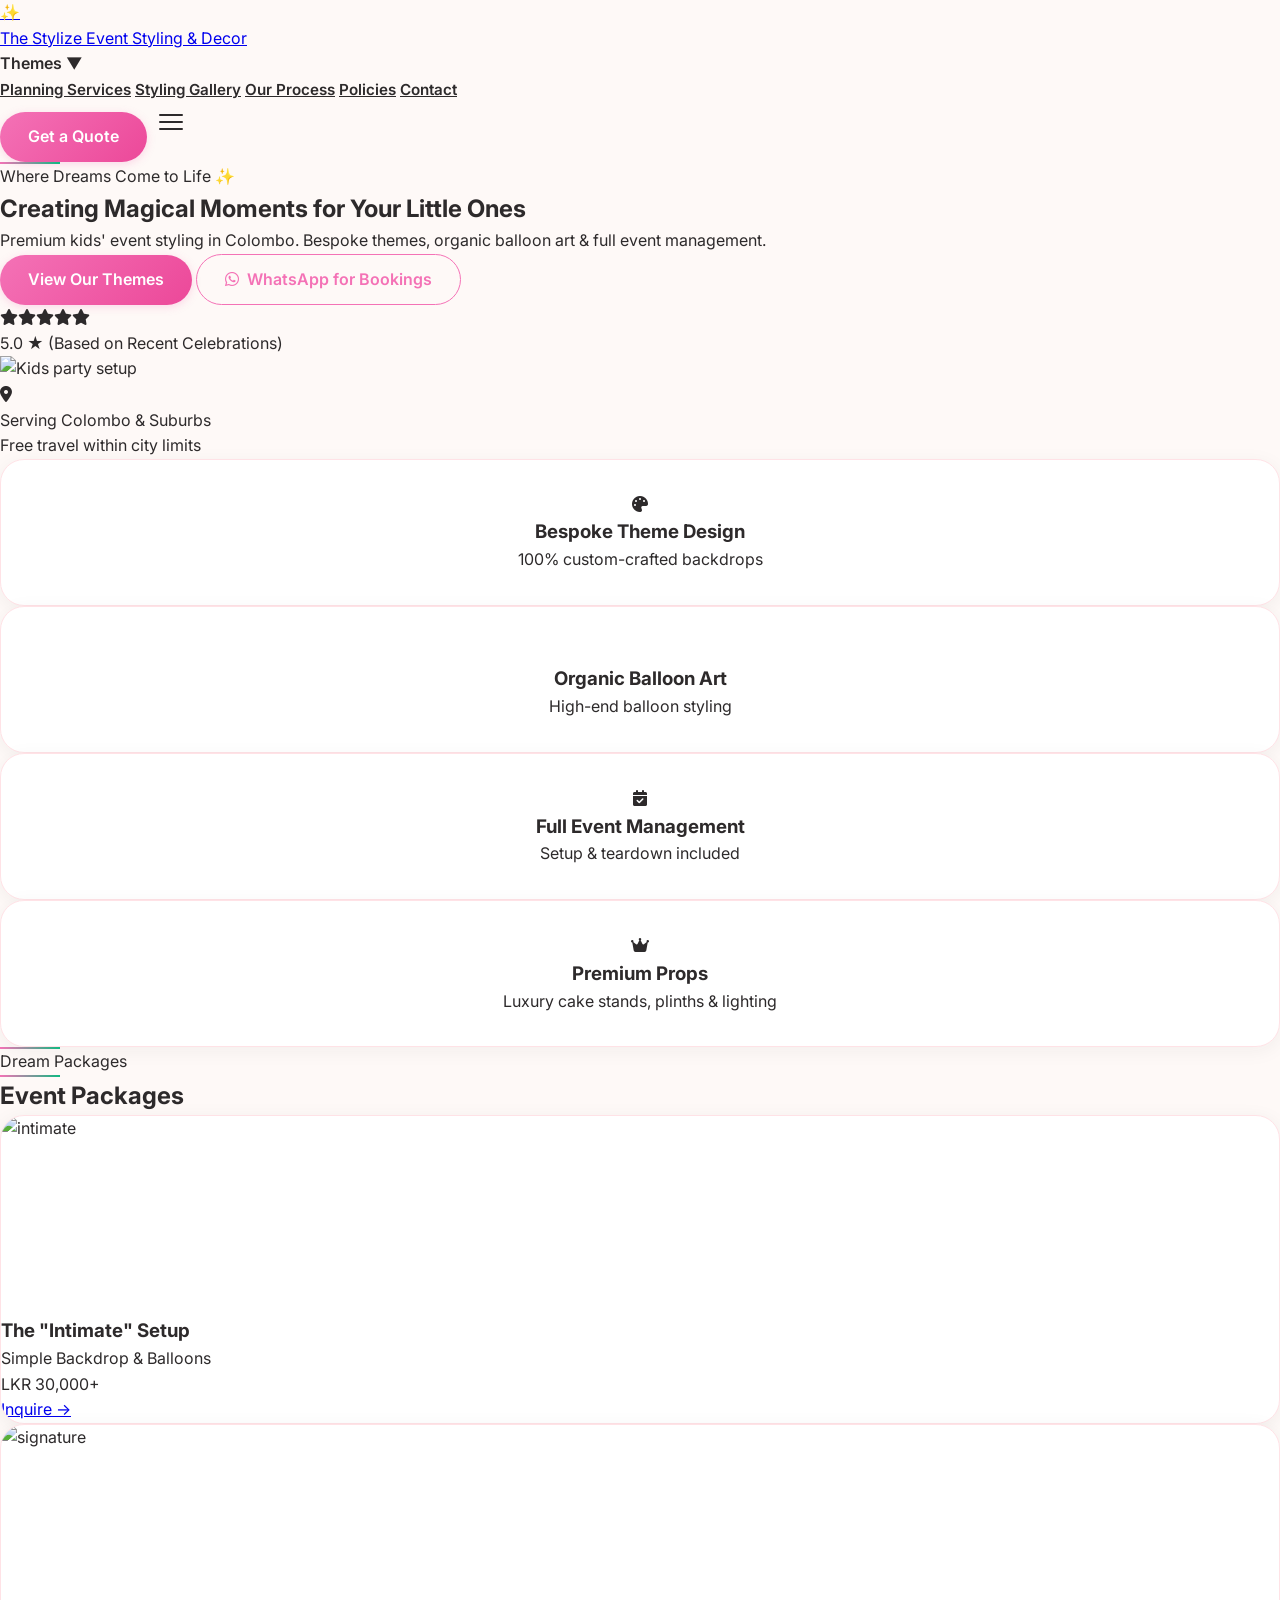
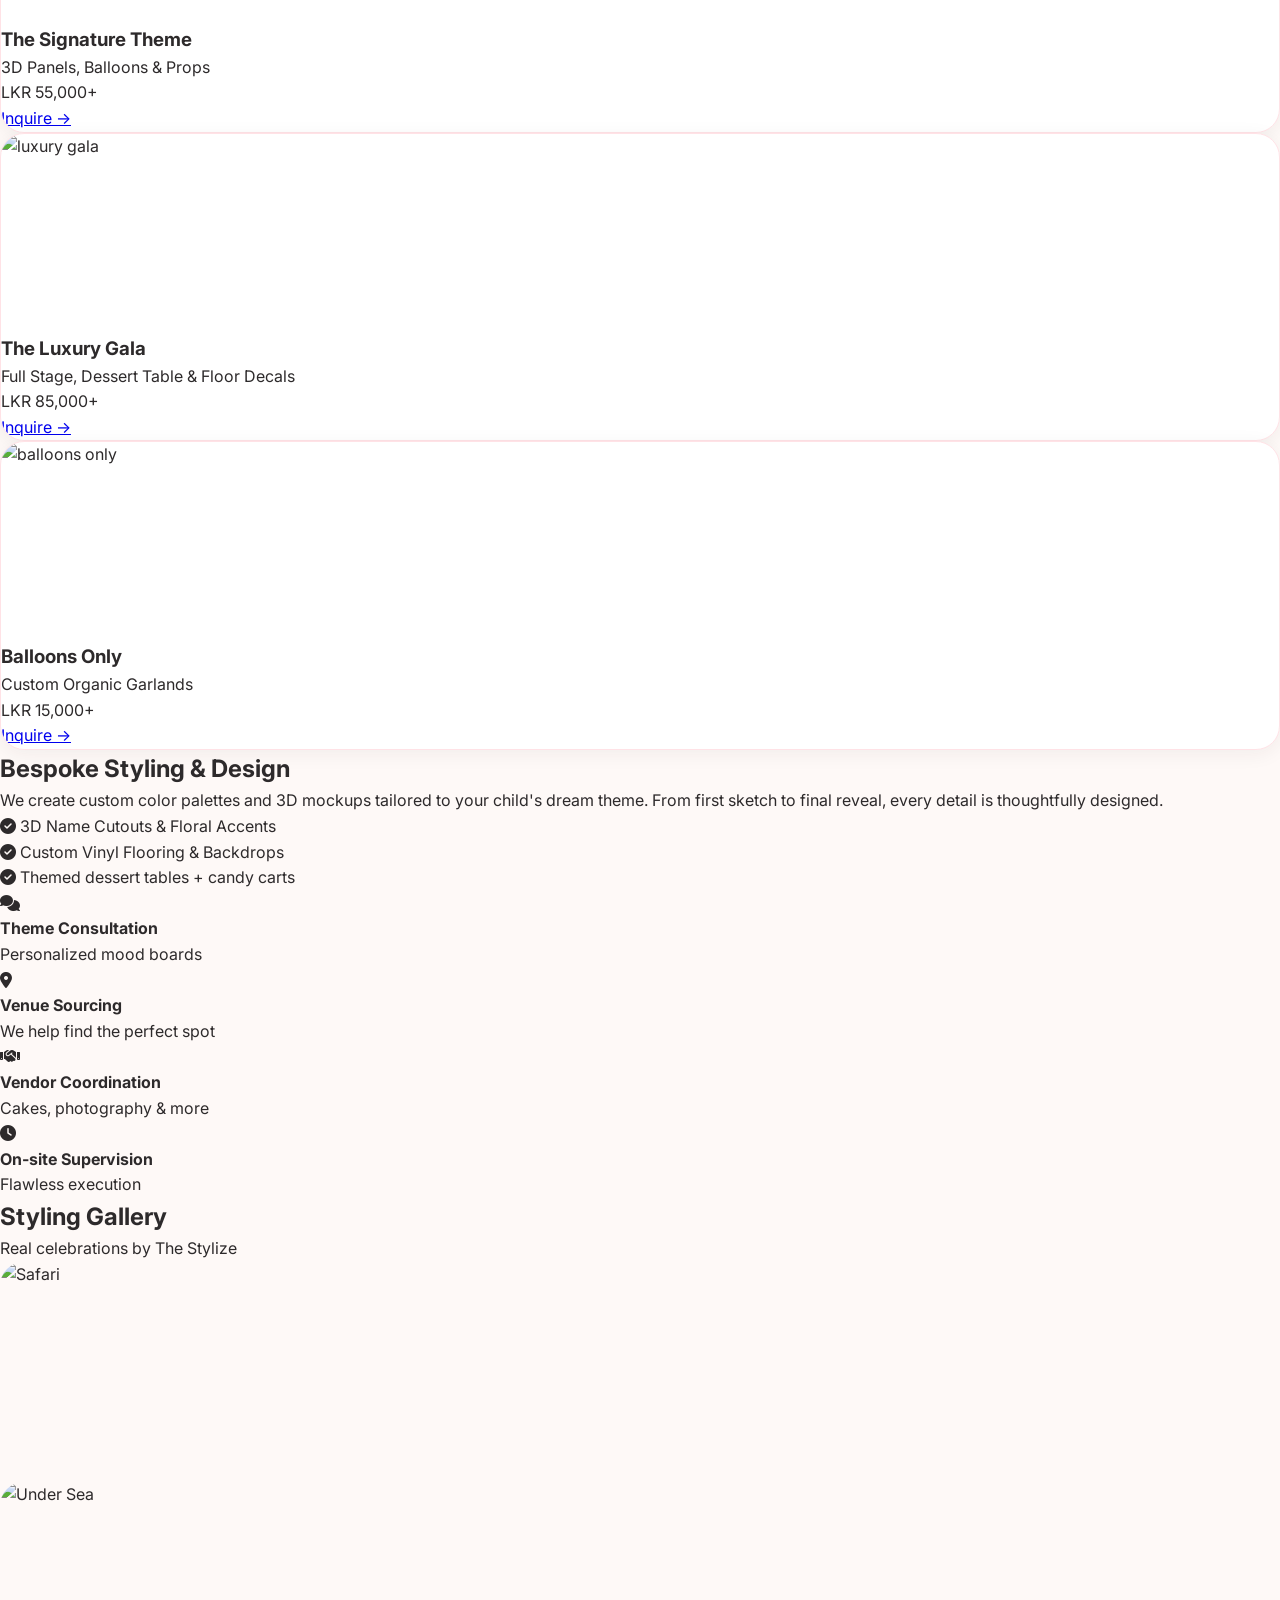
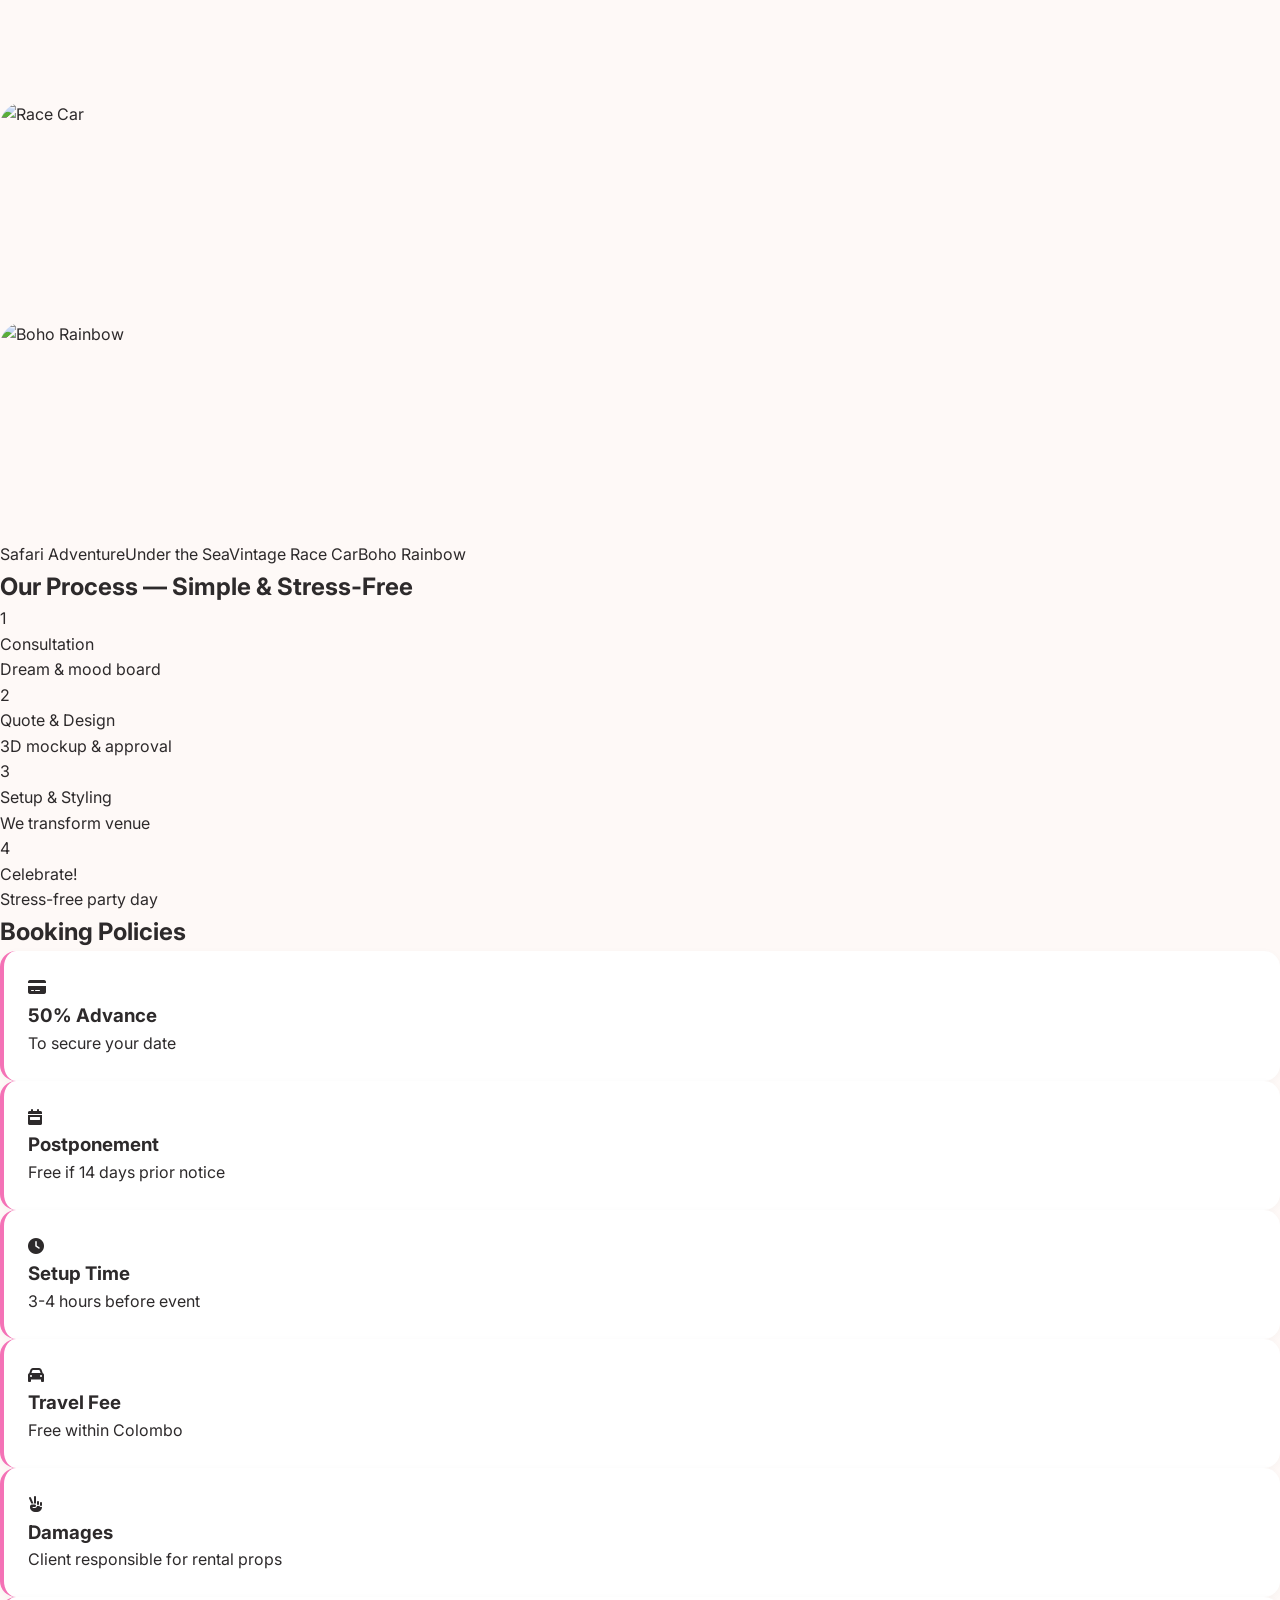
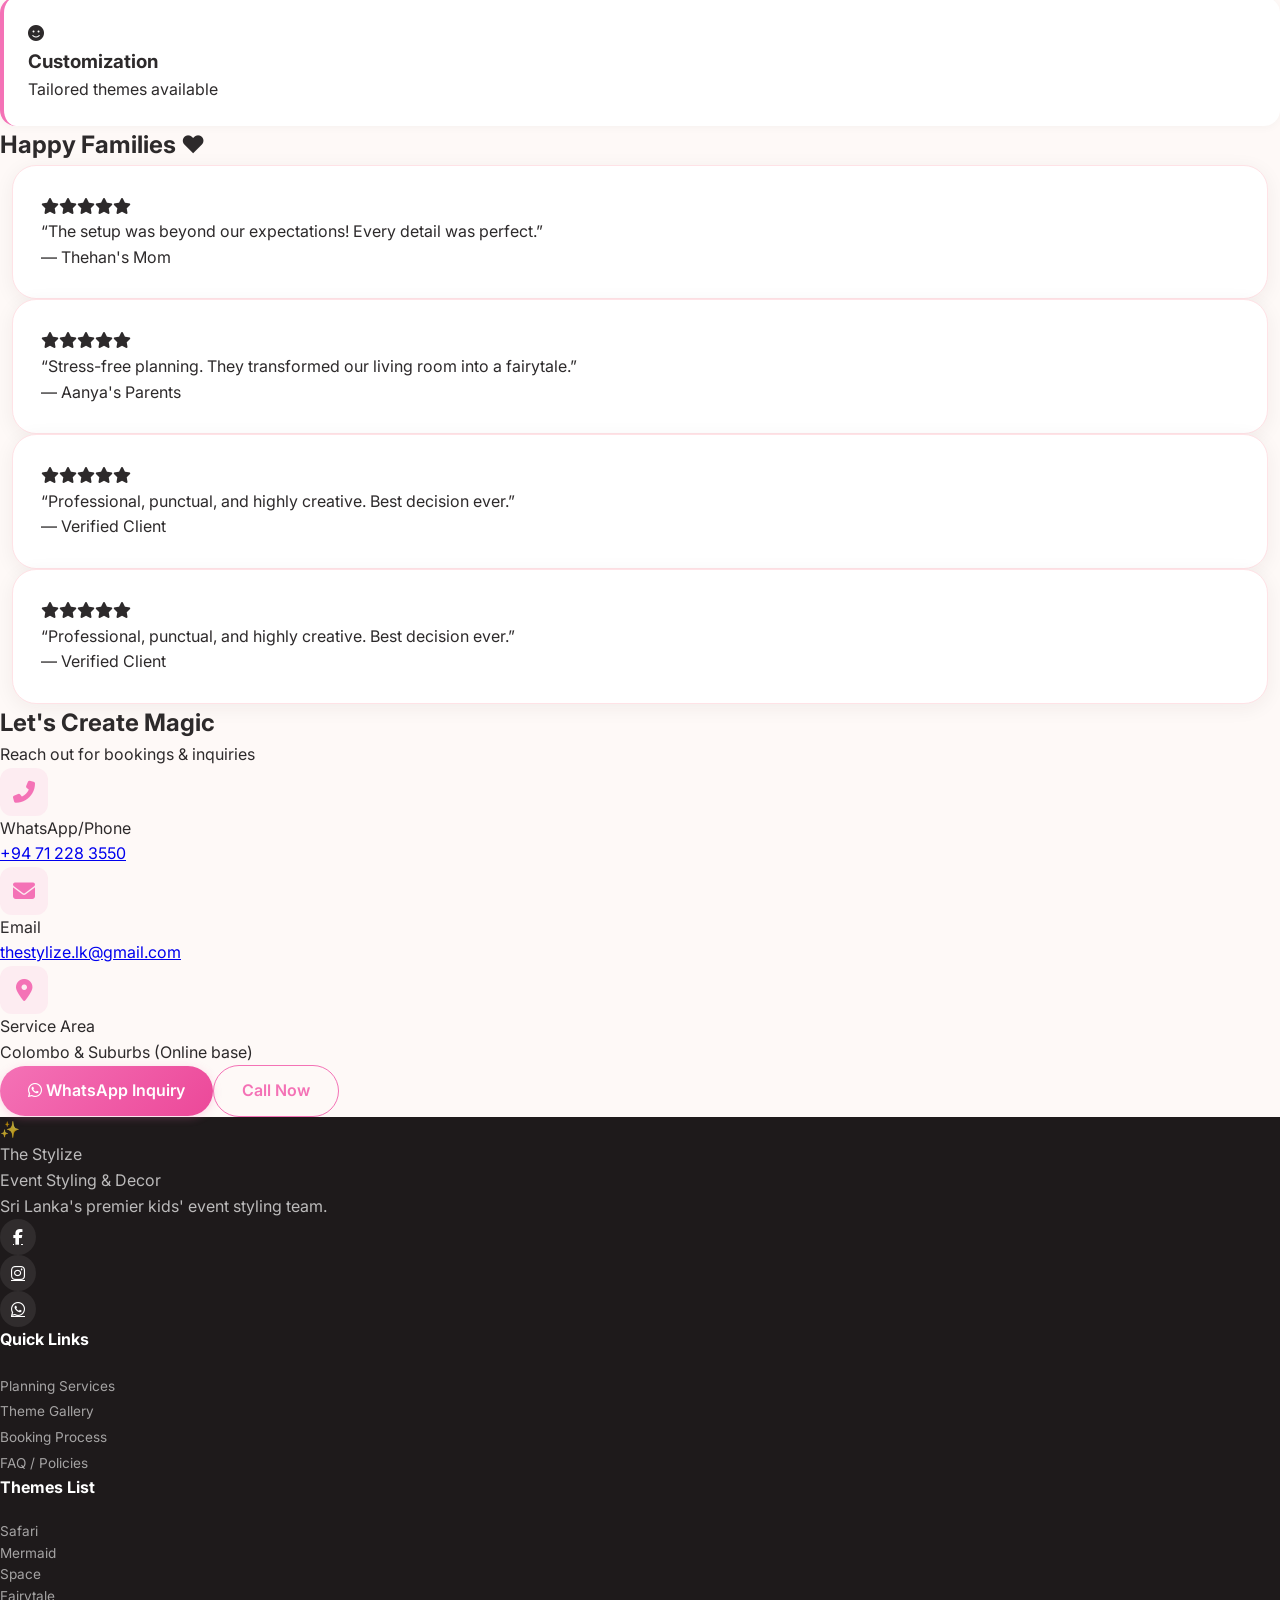
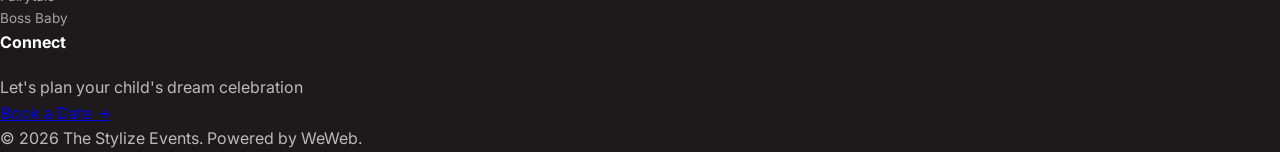
==== commit 041292c9: "2nd commit" ====
--- a/index.html
+++ b/index.html
@@ -1,277 +1,513 @@
 <!DOCTYPE html>
 <html lang="en">
+
 <head>
     <meta charset="UTF-8">
     <meta name="viewport" content="width=device-width, initial-scale=1.0, user-scalable=yes">
     <title>The Stylize | Kids' Event Styling & Decor</title>
-    <meta name="description" content="The Stylize - Premium kids' event planning & decor in Colombo. Bespoke themes, balloon art, and full event management for magical celebrations.">
-    
+    <meta name="description"
+        content="The Stylize - Premium kids' event planning & decor in Colombo. Bespoke themes, balloon art, and full event management for magical celebrations.">
+
     <!-- Tailwind + Fonts + Icons -->
     <script src="https://cdn.tailwindcss.com"></script>
-    <link href="https://fonts.googleapis.com/css2?family=Inter:opsz,wght@14..32,300;14..32,400;14..32,500;14..32,600;14..32,700;14..32,800&display=swap" rel="stylesheet">
+    <link
+        href="https://fonts.googleapis.com/css2?family=Inter:opsz,wght@14..32,300;14..32,400;14..32,500;14..32,600;14..32,700;14..32,800&display=swap"
+        rel="stylesheet">
     <link rel="stylesheet" href="https://cdnjs.cloudflare.com/ajax/libs/font-awesome/6.4.0/css/all.min.css">
     <!-- AOS -->
     <link href="https://unpkg.com/aos@2.3.1/dist/aos.css" rel="stylesheet">
     <!-- Slick Slider -->
-    <link rel="stylesheet" href="https://cdnjs.cloudflare.com/ajax/libs/slick-carousel/1.9.0/slick.min.css"/>
-    <link rel="stylesheet" href="https://cdnjs.cloudflare.com/ajax/libs/slick-carousel/1.9.0/slick-theme.min.css"/>
-    <style>
-        * { font-family: 'Inter', sans-serif; }
-        :root {
-            --accent: #f472b6;  /* soft pink / primary */
-            --accent-dark: #ec4899;
-            --bg: #fef9f7;
-            --bg-alt: #fff5f0;
-            --fg: #2d2a2b;
-            --fg-light: #5b5b5b;
-            --card: #ffffff;
-            --border: #ffe2e6;
-            --green: #10b981;
-        }
-        html { scroll-behavior: smooth; }
-        body { background: var(--bg); color: var(--fg); }
-        /* custom nav styles */
-        #navbar { background: rgba(255, 255, 255, 0.96); backdrop-filter: blur(8px); box-shadow: 0 4px 20px rgba(0,0,0,0.02); border-bottom: 1px solid #f0e4e0; }
-        .nav-link { font-weight: 600; color: var(--fg); transition: 0.2s; font-size: 0.95rem; }
-        .nav-link:hover { color: var(--accent); }
-        .btn-primary { background: var(--accent); color: white; padding: 0.6rem 1.5rem; border-radius: 9999px; font-weight: 600; transition: 0.2s; display: inline-block; box-shadow: 0 2px 8px rgba(244,114,182,0.2); }
-        .btn-primary:hover { background: var(--accent-dark); transform: translateY(-2px); }
-        .btn-secondary { background: transparent; border: 1.5px solid var(--accent); color: var(--accent); padding: 0.6rem 1.5rem; border-radius: 9999px; font-weight: 600; transition: 0.2s; display: inline-flex; align-items: center; gap: 8px; }
-        .btn-secondary:hover { background: var(--accent); color: white; border-color: var(--accent); }
-        .dropdown-container { position: relative; display: inline-block; }
-        .dropdown-trigger { cursor: pointer; font-weight: 600; color: var(--fg); padding: 8px 0; display: flex; align-items: center; gap: 4px; }
-        .dropdown-menu { position: absolute; top: 100%; left: 0; background: white; min-width: 220px; border-radius: 1rem; box-shadow: 0 20px 35px -10px rgba(0,0,0,0.1); opacity: 0; visibility: hidden; transition: 0.2s; z-index: 2000; border: 1px solid var(--border); }
-        .dropdown-container:hover .dropdown-menu { opacity: 1; visibility: visible; }
-        .dropdown-item { display: flex; align-items: center; gap: 12px; padding: 12px 16px; border-radius: 0.75rem; transition: 0.1s; text-decoration: none; color: var(--fg); }
-        .dropdown-item:hover { background: #fff0f3; }
-        .mobile-menu { position: fixed; top: 0; right: -100%; width: 80%; max-width: 320px; height: 100%; background: white; z-index: 1600; transition: 0.3s ease; box-shadow: -5px 0 30px rgba(0,0,0,0.05); overflow-y: auto; }
-        .mobile-menu.open { right: 0; }
-        .mobile-overlay { position: fixed; inset: 0; background: rgba(0,0,0,0.3); z-index: 1550; opacity: 0; visibility: hidden; transition: 0.2s; backdrop-filter: blur(2px); }
-        .mobile-overlay.active { opacity: 1; visibility: visible; }
-        .hamburger-btn { display: flex; flex-direction: column; gap: 5px; background: none; border: none; cursor: pointer; }
-        .hamburger-line { width: 24px; height: 2px; background: var(--fg); transition: 0.2s; border-radius: 4px; }
-        .highlight-card, .package-card, .service-card, .testimonial-card, .policy-item { background: white; border-radius: 1.5rem; padding: 1.5rem; transition: all 0.25s; box-shadow: 0 8px 20px rgba(0,0,0,0.02); border: 1px solid var(--border); }
-        .highlight-card:hover, .package-card:hover { transform: translateY(-5px); box-shadow: 0 20px 30px -12px rgba(0,0,0,0.08); }
-        .gallery-item { border-radius: 1.5rem; overflow: hidden; cursor: pointer; transition: 0.2s; height: 220px; }
-        .gallery-item img { width: 100%; height: 100%; object-fit: cover; transition: 0.3s; }
-        .gallery-item:hover img { transform: scale(1.03); }
-        .lightbox { position: fixed; inset: 0; background: rgba(0,0,0,0.85); display: flex; align-items: center; justify-content: center; z-index: 2000; opacity: 0; visibility: hidden; transition: 0.2s; }
-        .lightbox.active { opacity: 1; visibility: visible; }
-        .lightbox img { max-width: 90%; max-height: 80%; border-radius: 1rem; }
-        .footer-link { color: #cbd5e1; transition: 0.2s; font-size: 0.85rem; }
-        .footer-link:hover { color: var(--accent); }
-        .social-icon { background: rgba(255,255,255,0.1); width: 34px; height: 34px; display: flex; align-items: center; justify-content: center; border-radius: 50%; transition: 0.2s; color: white; }
-        .social-icon:hover { background: var(--accent); transform: translateY(-2px); }
-        .distance-badge { background: var(--accent); color: white; padding: 4px 12px; border-radius: 40px; font-weight: bold; font-size: 0.8rem; }
-        .contact-icon-box { width: 44px; height: 44px; background: #ffeef4; border-radius: 30px; display: flex; align-items: center; justify-content: center; }
-        .slick-prev:before, .slick-next:before { color: var(--accent); font-size: 24px; }
-        @media (max-width: 768px) { .gallery-item { height: 160px; } }
-        .decorative-line { width: 40px; height: 2px; background: var(--accent); }
-        .room-badge { position: absolute; top: 1rem; right: 1rem; background: var(--accent); padding: 4px 12px; border-radius: 30px; font-size: 0.7rem; font-weight: bold; color: white; }
-        .package-img-container { position: relative; overflow: hidden; border-radius: 1.2rem; height: 180px; }
-        .package-img-container img { width: 100%; height: 100%; object-fit: cover; }
-        .footer-title { font-weight: 700; margin-bottom: 1rem; font-size: 1rem; color: white; }
-        footer { background: #1e1a1b; }
-    </style>
+    <link rel="stylesheet" href="https://cdnjs.cloudflare.com/ajax/libs/slick-carousel/1.9.0/slick.min.css" />
+    <link rel="stylesheet" href="https://cdnjs.cloudflare.com/ajax/libs/slick-carousel/1.9.0/slick-theme.min.css" />
+    <link rel="stylesheet" href="style.css">
+
 </head>
+
 <body>
 
-<!-- NAVIGATION BAR -->
-<nav id="navbar" class="fixed top-0 left-0 right-0 z-[1500] transition-all duration-300">
-    <div class="max-w-7xl mx-auto px-5 sm:px-8 lg:px-8">
-        <div class="flex items-center justify-between h-20">
-            <a href="#" class="flex items-center gap-3 z-[1600]">
-                <div class="h-11 w-11 rounded-full bg-pink-100 flex items-center justify-center text-pink-500 text-xl font-bold shadow-sm">✨</div>
+    <!-- NAVIGATION BAR -->
+    <nav id="navbar" class="fixed top-0 left-0 right-0 z-[1500] transition-all duration-300">
+        <div class="max-w-7xl mx-auto px-5 sm:px-8 lg:px-8">
+            <div class="flex items-center justify-between h-20">
+                <a href="#" class="flex items-center gap-3 z-[1600]">
+                    <div
+                        class="h-11 w-11 rounded-full bg-pink-100 flex items-center justify-center text-pink-500 text-xl font-bold shadow-sm">
+                        ✨</div>
+                    <div>
+                        <span class="text-xl font-bold text-[var(--fg)]">The Stylize</span>
+                        <span class="block text-xs text-[var(--fg-light)] tracking-wide">Event Styling & Decor</span>
+                    </div>
+                </a>
+
+                <!-- Desktop Menu -->
+                <div class="hidden lg:flex items-center gap-7">
+                    <!-- FIXED: Added ID="themesDropdown" -->
+                    <div id="themesDropdown" class="dropdown-container">
+                        <div class="dropdown-trigger">Themes ▼</div>
+                        <div class="dropdown-menu p-2">
+                            <a href="#gallery" class="dropdown-item">Safari Adventure</a>
+                            <a href="#gallery" class="dropdown-item">Under the Sea</a>
+                            <a href="#gallery" class="dropdown-item">Vintage Race Car</a>
+                            <a href="#gallery" class="dropdown-item">Boho Rainbow</a>
+                        </div>
+                    </div>
+                    <a href="#packages" class="nav-link">Planning Services</a>
+                    <a href="#gallery" class="nav-link">Styling Gallery</a>
+                    <a href="#process" class="nav-link">Our Process</a>
+                    <a href="#policies" class="nav-link">Policies</a>
+                    <a href="#contact" class="nav-link">Contact</a>
+                </div>
+
+                <div class="flex items-center gap-4">
+                    <a href="https://wa.me/94712283550" target="_blank"
+                        class="hidden sm:inline-flex btn-primary text-sm">Get a Quote</a>
+                    <button id="mobileToggle" class="hamburger-btn lg:hidden" aria-label="Menu">
+                        <span class="hamburger-line"></span><span class="hamburger-line"></span><span
+                            class="hamburger-line"></span>
+                    </button>
+                </div>
+            </div>
+        </div>
+    </nav>
+
+    <!-- Mobile Overlay + Menu -->
+    <div id="mobileOverlay" class="mobile-overlay"></div>
+    <div id="mobileMenu" class="mobile-menu">
+        <div class="p-6 pt-24 flex flex-col gap-5">
+            <a href="#packages" class="text-xl font-semibold text-[var(--fg)]">Planning Services</a>
+
+            <!-- ADDED: Mobile Theme List -->
+            <div class="border-t border-b border-[var(--border)] py-4">
+                <span class="text-sm text-[var(--accent)] font-bold uppercase tracking-wider mb-2 block">Popular
+                    Themes</span>
+                <a href="#gallery" class="block py-1 text-[var(--fg)] hover:text-[var(--accent)] transition-colors">🦁
+                    Safari Adventure</a>
+                <a href="#gallery"
+                    class="block py-1 text-[var(--fg)] hover:text-[var(--accent)] transition-colors">🧜‍♀️ Under the
+                    Sea</a>
+                <a href="#gallery" class="block py-1 text-[var(--fg)] hover:text-[var(--accent)] transition-colors">🏎️
+                    Vintage Race Car</a>
+                <a href="#gallery" class="block py-1 text-[var(--fg)] hover:text-[var(--accent)] transition-colors">🌈
+                    Boho Rainbow</a>
+            </div>
+
+            <a href="#gallery" class="text-xl font-semibold text-[var(--fg)]">Styling Gallery</a>
+            <a href="#process" class="text-xl font-semibold text-[var(--fg)]">Our Process</a>
+            <a href="#policies" class="text-xl font-semibold text-[var(--fg)]">Policies</a>
+            <a href="#contact" class="text-xl font-semibold text-[var(--fg)]">Contact</a>
+            <hr class="border-[var(--border)]">
+            <a href="https://wa.me/94712283550" class="btn-primary text-center">Book a Date</a>
+        </div>
+    </div>
+
+    <!-- HERO SECTION (#hero) -->
+    <section id="hero" class="relative min-h-screen flex items-center overflow-hidden pt-28 pb-16">
+        <div
+            class="absolute inset-0 z-0 opacity-10 bg-[url('https://images.unsplash.com/photo-1513151233558-860c539d5f7a?w=1600')] bg-cover bg-center">
+        </div>
+        <div class="relative z-10 max-w-7xl mx-auto px-5 lg:px-8 py-12">
+            <div class="grid lg:grid-cols-2 gap-12 items-center">
+                <div data-aos="fade-right">
+                    <div class="flex items-center gap-3 mb-5">
+                        <div class="decorative-line"></div><span
+                            class="text-[var(--accent)] font-semibold tracking-wider uppercase text-sm">Where Dreams
+                            Come to Life ✨</span>
+                    </div>
+                    <h1 class="text-5xl sm:text-6xl font-extrabold text-[var(--fg)] leading-tight mb-5">Creating Magical
+                        Moments for <span class="text-[var(--accent)]">Your Little Ones</span></h1>
+                    <p class="text-lg text-[var(--fg-light)] mb-8 max-w-xl">Premium kids' event styling in Colombo.
+                        Bespoke themes, organic balloon art & full event management.</p>
+                    <div class="flex flex-wrap gap-4 mb-10">
+                        <a href="#packages" class="btn-primary">View Our Themes</a>
+                        <a href="https://wa.me/94712283550" class="btn-secondary"><i class="fab fa-whatsapp"></i>
+                            WhatsApp for Bookings</a>
+                    </div>
+                    <div class="flex items-center gap-4">
+                        <div class="flex text-yellow-400"><i class="fas fa-star"></i><i class="fas fa-star"></i><i
+                                class="fas fa-star"></i><i class="fas fa-star"></i><i class="fas fa-star"></i></div>
+                        <span class="text-sm font-medium">5.0 ★ (Based on Recent Celebrations)</span>
+                    </div>
+                </div>
+                <div class="relative" data-aos="fade-left">
+                    <div class="rounded-3xl overflow-hidden shadow-2xl"><img
+                            src="https://scontent.fcmb11-3.fna.fbcdn.net/v/t39.30808-6/579469028_1199836022080080_1317613833213910622_n.jpg?stp=dst-jpg_s960x960_tt6&_nc_cat=107&ccb=1-7&_nc_sid=2a1932&_nc_eui2=AeHGtfvTrBcrNTlc8f7Oiii3KHWbOiViYGIodZs6JWJgYltdrq6p0di0nw6tC_RjfB9fT5jf2N9jCA2aqZur_jbi&_nc_ohc=5lNFh5qeTQwQ7kNvwGlHtwH&_nc_oc=AdpHSWvq_oTSYFPLaE28cI5buyh14zf_dQwYJtCfysbAVw_oe_8ECEgMBh7JDTtqkvL7FAdVPNB4I0dACQSzSkJs&_nc_zt=23&_nc_ht=scontent.fcmb11-3.fna&_nc_gid=npQwous_y57cUf66EpSbwA&_nc_ss=7a3a8&oh=00_Af18IjdNr_4DE1hFywP2IBYPkgVxPOaWzIZBWvo_fpXQ9g&oe=69D40CAE"
+                            alt="Kids party setup" class="w-full h-[400px] object-cover"></div>
+                    <div class="absolute -bottom-5 -left-5 bg-white rounded-2xl p-4 shadow-xl flex items-center gap-3">
+                        <div class="bg-pink-100 p-2 rounded-full"><i class="fas fa-map-marker-alt text-pink-500"></i>
+                        </div>
+                        <div>
+                            <p class="font-bold">Serving Colombo & Suburbs</p>
+                            <p class="text-xs text-gray-500">Free travel within city limits</p>
+                        </div>
+                    </div>
+                </div>
+            </div>
+        </div>
+    </section>
+
+    <!-- HIGHLIGHTS / AMENITIES -->
+    <section class="py-20 bg-[var(--bg-alt)]">
+        <div class="max-w-7xl mx-auto px-5 lg:px-8">
+            <div class="grid grid-cols-2 lg:grid-cols-4 gap-6">
+                <div class="highlight-card text-center"><i
+                        class="fas fa-palette text-3xl text-[var(--accent)] mb-3"></i>
+                    <h3 class="font-bold text-lg">Bespoke Theme Design</h3>
+                    <p class="text-sm text-[var(--fg-light)]">100% custom-crafted backdrops</p>
+                </div>
+                <div class="highlight-card text-center"><i
+                        class="fas fa-balloon text-3xl text-[var(--accent)] mb-3"></i>
+                    <h3 class="font-bold text-lg">Organic Balloon Art</h3>
+                    <p class="text-sm text-[var(--fg-light)]">High-end balloon styling</p>
+                </div>
+                <div class="highlight-card text-center"><i
+                        class="fas fa-calendar-check text-3xl text-[var(--accent)] mb-3"></i>
+                    <h3 class="font-bold text-lg">Full Event Management</h3>
+                    <p class="text-sm text-[var(--fg-light)]">Setup & teardown included</p>
+                </div>
+                <div class="highlight-card text-center"><i class="fas fa-crown text-3xl text-[var(--accent)] mb-3"></i>
+                    <h3 class="font-bold text-lg">Premium Props</h3>
+                    <p class="text-sm text-[var(--fg-light)]">Luxury cake stands, plinths & lighting</p>
+                </div>
+            </div>
+        </div>
+    </section>
+
+    <!-- EVENT PACKAGES (#packages) -->
+    <section id="packages" class="py-24">
+        <div class="max-w-7xl mx-auto px-5 lg:px-8">
+            <div class="text-center mb-14" data-aos="fade-up">
+                <div class="flex justify-center gap-3 items-center mb-3">
+                    <div class="decorative-line"></div><span class="text-[var(--accent)] font-semibold">Dream
+                        Packages</span>
+                    <div class="decorative-line"></div>
+                </div>
+                <h2 class="text-4xl sm:text-5xl font-extrabold">Event Packages</h2>
+            </div>
+            <div class="grid md:grid-cols-2 lg:grid-cols-4 gap-8">
+                <div class="package-card" data-aos="fade-up">
+                    <div class="package-img-container"><img
+                            src="https://scontent.fcmb3-2.fna.fbcdn.net/v/t39.30808-6/651251846_1295906122473069_5232346536635600894_n.jpg?stp=dst-jpg_s590x590_tt6&_nc_cat=109&ccb=1-7&_nc_sid=7b2446&_nc_eui2=AeEwPUQ1B433x7PTpo5Da-E7OijbLfWSBKU6KNst9ZIEpTcYpHvZ06SaNdxx4N0Z242B0nKPMk7cn5N4PNqlIZmW&_nc_ohc=AFSFaLd_s0QQ7kNvwGapLtW&_nc_oc=Adp4Hk9x5VJ_oiljL8ZXRezsOoiUjoQ_vXGPlKSXq0npg6GSZlIlH8fCd2lu5cVzO8PW8QNS5heUQ4ekYvRLrfLS&_nc_zt=23&_nc_ht=scontent.fcmb3-2.fna&_nc_gid=TC_5eOKOluYZENt80tMqPA&_nc_ss=7a3a8&oh=00_Af1gFTUIuMtqxrF8gcpdZJH7WjlzLg_5ai8EcRT7s26QPg&oe=69D3E7EB"
+                            alt="intimate"></div>
+                    <div class="p-4">
+                        <h3 class="text-xl font-bold">The "Intimate" Setup</h3>
+                        <p class="text-sm text-gray-500 mt-1">Simple Backdrop & Balloons</p>
+                        <p class="text-2xl font-bold text-[var(--accent)] mt-3">LKR 30,000+</p><a
+                            href="https://wa.me/94712283550"
+                            class="inline-block mt-4 text-pink-500 font-semibold text-sm">Inquire →</a>
+                    </div>
+                </div>
+                <div class="package-card" data-aos="fade-up" data-aos-delay="100">
+                    <div class="package-img-container"><img
+                            src="https://scontent.fcmb3-2.fna.fbcdn.net/v/t39.30808-6/651235838_1295906219139726_7289924498103541958_n.jpg?_nc_cat=110&ccb=1-7&_nc_sid=7b2446&_nc_eui2=AeGUY2rXrBgZKPJUCrsb83eXFSCyF8jYm00VILIXyNibTQ7B8M6vQh3pzaUgIpYc3qrWQLKtogfA8phBdHUGiamd&_nc_ohc=0xgWjYlFRikQ7kNvwGL4tFR&_nc_oc=AdrNCTONf0uWVns3ztOawxe0R6x4Eo039M9zvWTBq5p4l833fQar4aHUEa5zTd4wof0eBb20ZaWm9u2mposQQlY_&_nc_zt=23&_nc_ht=scontent.fcmb3-2.fna&_nc_gid=xqAT4CiQ0mBB1tQjyeK18g&_nc_ss=7a3a8&oh=00_Af2emzw-_XWWUw8_cWrAT8qrkBKqn0Yk8f16FNH7ng8hKA&oe=69D42482"
+                            alt="signature"></div>
+                    <div class="p-4">
+                        <h3 class="text-xl font-bold">The Signature Theme</h3>
+                        <p class="text-sm text-gray-500">3D Panels, Balloons & Props</p>
+                        <p class="text-2xl font-bold text-[var(--accent)] mt-3">LKR 55,000+</p><a
+                            href="https://wa.me/94712283550"
+                            class="inline-block mt-4 text-pink-500 font-semibold text-sm">Inquire →</a>
+                    </div>
+                </div>
+                <div class="package-card" data-aos="fade-up" data-aos-delay="200">
+                    <div class="package-img-container"><img
+                            src="https://scontent.fcmb3-2.fna.fbcdn.net/v/t39.30808-6/651235838_1295906219139726_7289924498103541958_n.jpg?_nc_cat=110&ccb=1-7&_nc_sid=7b2446&_nc_eui2=AeGUY2rXrBgZKPJUCrsb83eXFSCyF8jYm00VILIXyNibTQ7B8M6vQh3pzaUgIpYc3qrWQLKtogfA8phBdHUGiamd&_nc_ohc=0xgWjYlFRikQ7kNvwGL4tFR&_nc_oc=AdrNCTONf0uWVns3ztOawxe0R6x4Eo039M9zvWTBq5p4l833fQar4aHUEa5zTd4wof0eBb20ZaWm9u2mposQQlY_&_nc_zt=23&_nc_ht=scontent.fcmb3-2.fna&_nc_gid=xqAT4CiQ0mBB1tQjyeK18g&_nc_ss=7a3a8&oh=00_Af2emzw-_XWWUw8_cWrAT8qrkBKqn0Yk8f16FNH7ng8hKA&oe=69D42482"
+                            alt="luxury gala"></div>
+                    <div class="p-4">
+                        <h3 class="text-xl font-bold">The Luxury Gala</h3>
+                        <p class="text-sm text-gray-500">Full Stage, Dessert Table & Floor Decals</p>
+                        <p class="text-2xl font-bold text-[var(--accent)] mt-3">LKR 85,000+</p><a
+                            href="https://wa.me/94712283550"
+                            class="inline-block mt-4 text-pink-500 font-semibold text-sm">Inquire →</a>
+                    </div>
+                </div>
+                <div class="package-card" data-aos="fade-up" data-aos-delay="300">
+                    <div class="package-img-container"><img
+                            src="https://scontent.fcmb3-2.fna.fbcdn.net/v/t39.30808-6/651235838_1295906219139726_7289924498103541958_n.jpg?_nc_cat=110&ccb=1-7&_nc_sid=7b2446&_nc_eui2=AeGUY2rXrBgZKPJUCrsb83eXFSCyF8jYm00VILIXyNibTQ7B8M6vQh3pzaUgIpYc3qrWQLKtogfA8phBdHUGiamd&_nc_ohc=0xgWjYlFRikQ7kNvwGL4tFR&_nc_oc=AdrNCTONf0uWVns3ztOawxe0R6x4Eo039M9zvWTBq5p4l833fQar4aHUEa5zTd4wof0eBb20ZaWm9u2mposQQlY_&_nc_zt=23&_nc_ht=scontent.fcmb3-2.fna&_nc_gid=xqAT4CiQ0mBB1tQjyeK18g&_nc_ss=7a3a8&oh=00_Af2emzw-_XWWUw8_cWrAT8qrkBKqn0Yk8f16FNH7ng8hKA&oe=69D42482"
+                            alt="balloons only"></div>
+                    <div class="p-4">
+                        <h3 class="text-xl font-bold">Balloons Only</h3>
+                        <p class="text-sm text-gray-500">Custom Organic Garlands</p>
+                        <p class="text-2xl font-bold text-[var(--accent)] mt-3">LKR 15,000+</p><a
+                            href="https://wa.me/94712283550"
+                            class="inline-block mt-4 text-pink-500 font-semibold text-sm">Inquire →</a>
+                    </div>
+                </div>
+            </div>
+        </div>
+    </section>
+
+    <!-- PLANNING & SERVICES (#services) -->
+    <section id="services" class="py-24 bg-[var(--bg-alt)]">
+        <div class="max-w-7xl mx-auto px-5 lg:px-8">
+            <div class="grid lg:grid-cols-2 gap-12 items-center mb-20">
+                <div data-aos="fade-right">
+                    <h2 class="text-3xl font-bold mb-5">Bespoke Styling & Design</h2>
+                    <p class="text-[var(--fg-light)] leading-relaxed">We create custom color palettes and 3D mockups
+                        tailored to your child's dream theme. From first sketch to final reveal, every detail is
+                        thoughtfully designed.</p>
+                    <div class="mt-6 space-y-2">
+                        <p class="flex gap-2"><i class="fas fa-check-circle text-[var(--accent)] mt-1"></i> 3D Name
+                            Cutouts & Floral Accents</p>
+                        <p class="flex gap-2"><i class="fas fa-check-circle text-[var(--accent)] mt-1"></i> Custom Vinyl
+                            Flooring & Backdrops</p>
+                        <p class="flex gap-2"><i class="fas fa-check-circle text-[var(--accent)] mt-1"></i> Themed
+                            dessert tables + candy carts</p>
+                    </div>
+                </div>
+                <div class="grid grid-cols-2 gap-4" data-aos="fade-left">
+                    <div class="bg-white p-5 rounded-xl shadow-sm"><i
+                            class="fas fa-comments text-3xl text-pink-400 mb-2"></i>
+                        <h4 class="font-bold">Theme Consultation</h4>
+                        <p class="text-xs text-gray-500">Personalized mood boards</p>
+                    </div>
+                    <div class="bg-white p-5 rounded-xl shadow-sm"><i
+                            class="fas fa-location-dot text-3xl text-pink-400 mb-2"></i>
+                        <h4 class="font-bold">Venue Sourcing</h4>
+                        <p class="text-xs text-gray-500">We help find the perfect spot</p>
+                    </div>
+                    <div class="bg-white p-5 rounded-xl shadow-sm"><i
+                            class="fas fa-handshake text-3xl text-pink-400 mb-2"></i>
+                        <h4 class="font-bold">Vendor Coordination</h4>
+                        <p class="text-xs text-gray-500">Cakes, photography & more</p>
+                    </div>
+                    <div class="bg-white p-5 rounded-xl shadow-sm"><i
+                            class="fas fa-clock text-3xl text-pink-400 mb-2"></i>
+                        <h4 class="font-bold">On-site Supervision</h4>
+                        <p class="text-xs text-gray-500">Flawless execution</p>
+                    </div>
+                </div>
+            </div>
+        </div>
+    </section>
+
+    <!-- GALLERY & THEMES (#gallery) -->
+    <section id="gallery" class="py-24">
+        <div class="max-w-7xl mx-auto px-5 lg:px-8">
+            <div class="text-center mb-12">
+                <h2 class="text-4xl font-extrabold">Styling Gallery</h2>
+                <p class="text-[var(--fg-light)] mt-2">Real celebrations by The Stylize</p>
+            </div>
+            <div class="grid grid-cols-2 md:grid-cols-4 gap-4">
+                <div class="gallery-item"
+                    onclick="openLightbox('https://images.unsplash.com/photo-1605649487212-47bdab064df7?w=800')"><img
+                        src="https://images.unsplash.com/photo-1605649487212-47bdab064df7?w=500&q=80" alt="Safari">
+                </div>
+                <div class="gallery-item"
+                    onclick="openLightbox('https://images.unsplash.com/photo-1522444195799-478538b4f5c4?w=800')"><img
+                        src="https://images.unsplash.com/photo-1522444195799-478538b4f5c4?w=500&q=80" alt="Under Sea">
+                </div>
+                <div class="gallery-item"
+                    onclick="openLightbox('https://images.unsplash.com/photo-1601328194839-1c0e8b16a8bf?w=800')"><img
+                        src="https://images.unsplash.com/photo-1601328194839-1c0e8b16a8bf?w=500&q=80" alt="Race Car">
+                </div>
+                <div class="gallery-item"
+                    onclick="openLightbox('https://images.unsplash.com/photo-1541701494587-cb58502866ab?w=800')"><img
+                        src="https://images.unsplash.com/photo-1541701494587-cb58502866ab?w=500&q=80"
+                        alt="Boho Rainbow"></div>
+            </div>
+            <div class="flex flex-wrap justify-center gap-2 mt-8 text-sm font-medium text-gray-600"><span
+                    class="px-4 py-1 bg-pink-50 rounded-full">Safari Adventure</span><span
+                    class="px-4 py-1 bg-pink-50 rounded-full">Under the Sea</span><span
+                    class="px-4 py-1 bg-pink-50 rounded-full">Vintage Race Car</span><span
+                    class="px-4 py-1 bg-pink-50 rounded-full">Boho Rainbow</span></div>
+        </div>
+    </section>
+
+    <!-- OUR PROCESS (#process) -->
+    <section id="process" class="py-20 bg-[var(--bg-alt)]">
+        <div class="max-w-5xl mx-auto px-5 text-center">
+            <h2 class="text-3xl font-bold mb-8">Our Process — Simple & Stress-Free</h2>
+            <div class="grid sm:grid-cols-4 gap-4">
+                <div class="bg-white p-5 rounded-2xl"><span class="text-3xl font-bold text-pink-300">1</span>
+                    <p class="font-semibold mt-1">Consultation</p>
+                    <p class="text-xs">Dream & mood board</p>
+                </div>
+                <div class="bg-white p-5 rounded-2xl"><span class="text-3xl font-bold text-pink-300">2</span>
+                    <p class="font-semibold mt-1">Quote & Design</p>
+                    <p class="text-xs">3D mockup & approval</p>
+                </div>
+                <div class="bg-white p-5 rounded-2xl"><span class="text-3xl font-bold text-pink-300">3</span>
+                    <p class="font-semibold mt-1">Setup & Styling</p>
+                    <p class="text-xs">We transform venue</p>
+                </div>
+                <div class="bg-white p-5 rounded-2xl"><span class="text-3xl font-bold text-pink-300">4</span>
+                    <p class="font-semibold mt-1">Celebrate!</p>
+                    <p class="text-xs">Stress-free party day</p>
+                </div>
+            </div>
+        </div>
+    </section>
+
+    <!-- BOOKING POLICIES (#policies) -->
+    <section id="policies" class="py-24">
+        <div class="max-w-7xl mx-auto px-5 lg:px-8">
+            <div class="text-center mb-12">
+                <h2 class="text-4xl font-extrabold">Booking Policies</h2>
+            </div>
+            <div class="grid sm:grid-cols-2 lg:grid-cols-3 gap-6 max-w-5xl mx-auto">
+                <div class="policy-item"><i class="fas fa-credit-card text-2xl text-pink-500 mb-3"></i>
+                    <h3 class="font-bold">50% Advance</h3>
+                    <p class="text-sm">To secure your date</p>
+                </div>
+                <div class="policy-item"><i class="fas fa-calendar-week text-2xl text-pink-500 mb-3"></i>
+                    <h3 class="font-bold">Postponement</h3>
+                    <p class="text-sm">Free if 14 days prior notice</p>
+                </div>
+                <div class="policy-item"><i class="fas fa-clock text-2xl text-pink-500 mb-3"></i>
+                    <h3 class="font-bold">Setup Time</h3>
+                    <p class="text-sm">3-4 hours before event</p>
+                </div>
+                <div class="policy-item"><i class="fas fa-car text-2xl text-pink-500 mb-3"></i>
+                    <h3 class="font-bold">Travel Fee</h3>
+                    <p class="text-sm">Free within Colombo</p>
+                </div>
+                <div class="policy-item"><i class="fas fa-hand-peace text-2xl text-pink-500 mb-3"></i>
+                    <h3 class="font-bold">Damages</h3>
+                    <p class="text-sm">Client responsible for rental props</p>
+                </div>
+                <div class="policy-item"><i class="fas fa-smile text-2xl text-pink-500 mb-3"></i>
+                    <h3 class="font-bold">Customization</h3>
+                    <p class="text-sm">Tailored themes available</p>
+                </div>
+            </div>
+        </div>
+    </section>
+
+    <!-- TESTIMONIALS SLIDER -->
+    <section class="py-20 bg-[var(--bg-alt)] overflow-hidden">
+        <div class="max-w-6xl mx-auto px-5">
+            <div class="text-center mb-12">
+                <h2 class="text-4xl font-extrabold">Happy Families ❤️</h2>
+            </div>
+            <!-- FIXED: ID matches JS selector (testimonialSlider) -->
+            <div id="testimonialSlider" class="slick-slider-init">
                 <div>
-                    <span class="text-xl font-bold text-[var(--fg)]">The Stylize</span>
-                    <span class="block text-xs text-[var(--fg-light)] tracking-wide">Event Styling & Decor</span>
-                </div>
-            </a>
-
-            <!-- Desktop Menu -->
-            <div class="hidden lg:flex items-center gap-7">
-                <div class="dropdown-container">
-                    <div class="dropdown-trigger">Themes ▼</div>
-                    <div class="dropdown-menu p-2">
-                        <a href="#gallery" class="dropdown-item">Safari Adventure</a>
-                        <a href="#gallery" class="dropdown-item">Under the Sea</a>
-                        <a href="#gallery" class="dropdown-item">Vintage Race Car</a>
-                        <a href="#gallery" class="dropdown-item">Boho Rainbow</a>
-                    </div>
-                </div>
-                <a href="#packages" class="nav-link">Planning Services</a>
-                <a href="#gallery" class="nav-link">Styling Gallery</a>
-                <a href="#process" class="nav-link">Our Process</a>
-                <a href="#policies" class="nav-link">Policies</a>
-                <a href="#contact" class="nav-link">Contact</a>
-            </div>
-
-            <div class="flex items-center gap-4">
-                <a href="https://wa.me/94712283550" target="_blank" class="hidden sm:inline-flex btn-primary text-sm">Get a Quote</a>
-                <button id="mobileToggle" class="hamburger-btn lg:hidden" aria-label="Menu">
-                    <span class="hamburger-line"></span><span class="hamburger-line"></span><span class="hamburger-line"></span>
-                </button>
-            </div>
-        </div>
-    </div>
-</nav>
-
-<!-- Mobile Overlay + Menu -->
-<div id="mobileOverlay" class="mobile-overlay"></div>
-<div id="mobileMenu" class="mobile-menu">
-    <div class="p-6 pt-24 flex flex-col gap-5">
-        <a href="#packages" class="text-xl font-semibold text-[var(--fg)]">Planning Services</a>
-        <a href="#gallery" class="text-xl font-semibold text-[var(--fg)]">Styling Gallery</a>
-        <a href="#process" class="text-xl font-semibold text-[var(--fg)]">Our Process</a>
-        <a href="#policies" class="text-xl font-semibold text-[var(--fg)]">Policies</a>
-        <a href="#contact" class="text-xl font-semibold text-[var(--fg)]">Contact</a>
-        <hr class="border-[var(--border)]">
-        <a href="https://wa.me/94712283550" class="btn-primary text-center">Book a Date</a>
-    </div>
-</div>
-
-<!-- HERO SECTION (#hero) -->
-<section id="hero" class="relative min-h-screen flex items-center overflow-hidden pt-28 pb-16">
-    <div class="absolute inset-0 z-0 opacity-10 bg-[url('https://images.unsplash.com/photo-1513151233558-860c539d5f7a?w=1600')] bg-cover bg-center"></div>
-    <div class="relative z-10 max-w-7xl mx-auto px-5 lg:px-8 py-12">
-        <div class="grid lg:grid-cols-2 gap-12 items-center">
-            <div data-aos="fade-right">
-                <div class="flex items-center gap-3 mb-5"><div class="decorative-line"></div><span class="text-[var(--accent)] font-semibold tracking-wider uppercase text-sm">Where Dreams Come to Life ✨</span></div>
-                <h1 class="text-5xl sm:text-6xl font-extrabold text-[var(--fg)] leading-tight mb-5">Creating Magical Moments for <span class="text-[var(--accent)]">Your Little Ones</span></h1>
-                <p class="text-lg text-[var(--fg-light)] mb-8 max-w-xl">Premium kids' event styling in Colombo. Bespoke themes, organic balloon art & full event management.</p>
-                <div class="flex flex-wrap gap-4 mb-10">
-                    <a href="#packages" class="btn-primary">View Our Themes</a>
-                    <a href="https://wa.me/94712283550" class="btn-secondary"><i class="fab fa-whatsapp"></i> WhatsApp for Bookings</a>
-                </div>
-                <div class="flex items-center gap-4"><div class="flex text-yellow-400"><i class="fas fa-star"></i><i class="fas fa-star"></i><i class="fas fa-star"></i><i class="fas fa-star"></i><i class="fas fa-star"></i></div><span class="text-sm font-medium">5.0 ★ (Based on Recent Celebrations)</span></div>
-            </div>
-            <div class="relative" data-aos="fade-left">
-                <div class="rounded-3xl overflow-hidden shadow-2xl"><img src="https://images.unsplash.com/photo-1532622785990-d2c36a76f5a6?w=800&q=80" alt="Kids party setup" class="w-full h-[400px] object-cover"></div>
-                <div class="absolute -bottom-5 -left-5 bg-white rounded-2xl p-4 shadow-xl flex items-center gap-3"><div class="bg-pink-100 p-2 rounded-full"><i class="fas fa-map-marker-alt text-pink-500"></i></div><div><p class="font-bold">Serving Colombo & Suburbs</p><p class="text-xs text-gray-500">Free travel within city limits</p></div></div>
-            </div>
-        </div>
-    </div>
-</section>
-
-<!-- HIGHLIGHTS / AMENITIES -->
-<section class="py-20 bg-[var(--bg-alt)]">
-    <div class="max-w-7xl mx-auto px-5 lg:px-8">
-        <div class="grid grid-cols-2 lg:grid-cols-4 gap-6">
-            <div class="highlight-card text-center"><i class="fas fa-palette text-3xl text-[var(--accent)] mb-3"></i><h3 class="font-bold text-lg">Bespoke Theme Design</h3><p class="text-sm text-[var(--fg-light)]">100% custom-crafted backdrops</p></div>
-            <div class="highlight-card text-center"><i class="fas fa-balloon text-3xl text-[var(--accent)] mb-3"></i><h3 class="font-bold text-lg">Organic Balloon Art</h3><p class="text-sm text-[var(--fg-light)]">High-end balloon styling</p></div>
-            <div class="highlight-card text-center"><i class="fas fa-calendar-check text-3xl text-[var(--accent)] mb-3"></i><h3 class="font-bold text-lg">Full Event Management</h3><p class="text-sm text-[var(--fg-light)]">Setup & teardown included</p></div>
-            <div class="highlight-card text-center"><i class="fas fa-crown text-3xl text-[var(--accent)] mb-3"></i><h3 class="font-bold text-lg">Premium Props</h3><p class="text-sm text-[var(--fg-light)]">Luxury cake stands, plinths & lighting</p></div>
-        </div>
-    </div>
-</section>
-
-<!-- EVENT PACKAGES (#packages) -->
-<section id="packages" class="py-24">
-    <div class="max-w-7xl mx-auto px-5 lg:px-8">
-        <div class="text-center mb-14" data-aos="fade-up"><div class="flex justify-center gap-3 items-center mb-3"><div class="decorative-line"></div><span class="text-[var(--accent)] font-semibold">Dream Packages</span><div class="decorative-line"></div></div><h2 class="text-4xl sm:text-5xl font-extrabold">Event Packages</h2></div>
-        <div class="grid md:grid-cols-2 lg:grid-cols-4 gap-8">
-            <div class="package-card" data-aos="fade-up"><div class="package-img-container"><img src="https://images.unsplash.com/photo-1605649487212-47bdab064df7?w=400&q=80" alt="intimate"></div><div class="p-4"><h3 class="text-xl font-bold">The "Intimate" Setup</h3><p class="text-sm text-gray-500 mt-1">Simple Backdrop & Balloons</p><p class="text-2xl font-bold text-[var(--accent)] mt-3">LKR 30,000+</p><a href="https://wa.me/94712283550" class="inline-block mt-4 text-pink-500 font-semibold text-sm">Inquire →</a></div></div>
-            <div class="package-card" data-aos="fade-up" data-aos-delay="100"><div class="package-img-container"><img src="https://images.unsplash.com/photo-1541532713592-79a0317b6b77?w=400&q=80" alt="signature"></div><div class="p-4"><h3 class="text-xl font-bold">The Signature Theme</h3><p class="text-sm text-gray-500">3D Panels, Balloons & Props</p><p class="text-2xl font-bold text-[var(--accent)] mt-3">LKR 55,000+</p><a href="https://wa.me/94712283550" class="inline-block mt-4 text-pink-500 font-semibold text-sm">Inquire →</a></div></div>
-            <div class="package-card" data-aos="fade-up" data-aos-delay="200"><div class="package-img-container"><img src="https://images.unsplash.com/photo-1519669556871-aa5c6f46c5ec?w=400&q=80" alt="luxury gala"></div><div class="p-4"><h3 class="text-xl font-bold">The Luxury Gala</h3><p class="text-sm text-gray-500">Full Stage, Dessert Table & Floor Decals</p><p class="text-2xl font-bold text-[var(--accent)] mt-3">LKR 85,000+</p><a href="https://wa.me/94712283550" class="inline-block mt-4 text-pink-500 font-semibold text-sm">Inquire →</a></div></div>
-            <div class="package-card" data-aos="fade-up" data-aos-delay="300"><div class="package-img-container"><img src="https://images.unsplash.com/photo-1601643157091-ce5c665179a5?w=400&q=80" alt="balloons only"></div><div class="p-4"><h3 class="text-xl font-bold">Balloons Only</h3><p class="text-sm text-gray-500">Custom Organic Garlands</p><p class="text-2xl font-bold text-[var(--accent)] mt-3">LKR 15,000+</p><a href="https://wa.me/94712283550" class="inline-block mt-4 text-pink-500 font-semibold text-sm">Inquire →</a></div></div>
-        </div>
-    </div>
-</section>
-
-<!-- PLANNING & SERVICES (#services) -->
-<section id="services" class="py-24 bg-[var(--bg-alt)]">
-    <div class="max-w-7xl mx-auto px-5 lg:px-8">
-        <div class="grid lg:grid-cols-2 gap-12 items-center mb-20">
-            <div data-aos="fade-right"><h2 class="text-3xl font-bold mb-5">Bespoke Styling & Design</h2><p class="text-[var(--fg-light)] leading-relaxed">We create custom color palettes and 3D mockups tailored to your child's dream theme. From first sketch to final reveal, every detail is thoughtfully designed.</p><div class="mt-6 space-y-2"><p class="flex gap-2"><i class="fas fa-check-circle text-[var(--accent)] mt-1"></i> 3D Name Cutouts & Floral Accents</p><p class="flex gap-2"><i class="fas fa-check-circle text-[var(--accent)] mt-1"></i> Custom Vinyl Flooring & Backdrops</p><p class="flex gap-2"><i class="fas fa-check-circle text-[var(--accent)] mt-1"></i> Themed dessert tables + candy carts</p></div></div>
-            <div class="grid grid-cols-2 gap-4" data-aos="fade-left"><div class="bg-white p-5 rounded-xl shadow-sm"><i class="fas fa-comments text-3xl text-pink-400 mb-2"></i><h4 class="font-bold">Theme Consultation</h4><p class="text-xs text-gray-500">Personalized mood boards</p></div><div class="bg-white p-5 rounded-xl shadow-sm"><i class="fas fa-location-dot text-3xl text-pink-400 mb-2"></i><h4 class="font-bold">Venue Sourcing</h4><p class="text-xs text-gray-500">We help find the perfect spot</p></div><div class="bg-white p-5 rounded-xl shadow-sm"><i class="fas fa-handshake text-3xl text-pink-400 mb-2"></i><h4 class="font-bold">Vendor Coordination</h4><p class="text-xs text-gray-500">Cakes, photography & more</p></div><div class="bg-white p-5 rounded-xl shadow-sm"><i class="fas fa-clock text-3xl text-pink-400 mb-2"></i><h4 class="font-bold">On-site Supervision</h4><p class="text-xs text-gray-500">Flawless execution</p></div></div>
-        </div>
-    </div>
-</section>
-
-<!-- GALLERY & THEMES (#gallery) -->
-<section id="gallery" class="py-24">
-    <div class="max-w-7xl mx-auto px-5 lg:px-8">
-        <div class="text-center mb-12"><h2 class="text-4xl font-extrabold">Styling Gallery</h2><p class="text-[var(--fg-light)] mt-2">Real celebrations by The Stylize</p></div>
-        <div class="grid grid-cols-2 md:grid-cols-4 gap-4">
-            <div class="gallery-item" onclick="openLightbox('https://images.unsplash.com/photo-1605649487212-47bdab064df7?w=800')"><img src="https://images.unsplash.com/photo-1605649487212-47bdab064df7?w=500&q=80" alt="Safari"></div>
-            <div class="gallery-item" onclick="openLightbox('https://images.unsplash.com/photo-1522444195799-478538b4f5c4?w=800')"><img src="https://images.unsplash.com/photo-1522444195799-478538b4f5c4?w=500&q=80" alt="Under Sea"></div>
-            <div class="gallery-item" onclick="openLightbox('https://images.unsplash.com/photo-1601328194839-1c0e8b16a8bf?w=800')"><img src="https://images.unsplash.com/photo-1601328194839-1c0e8b16a8bf?w=500&q=80" alt="Race Car"></div>
-            <div class="gallery-item" onclick="openLightbox('https://images.unsplash.com/photo-1541701494587-cb58502866ab?w=800')"><img src="https://images.unsplash.com/photo-1541701494587-cb58502866ab?w=500&q=80" alt="Boho Rainbow"></div>
-        </div>
-        <div class="flex flex-wrap justify-center gap-2 mt-8 text-sm font-medium text-gray-600"><span class="px-4 py-1 bg-pink-50 rounded-full">Safari Adventure</span><span class="px-4 py-1 bg-pink-50 rounded-full">Under the Sea</span><span class="px-4 py-1 bg-pink-50 rounded-full">Vintage Race Car</span><span class="px-4 py-1 bg-pink-50 rounded-full">Boho Rainbow</span></div>
-    </div>
-</section>
-
-<!-- OUR PROCESS (#process) -->
-<section id="process" class="py-20 bg-[var(--bg-alt)]">
-    <div class="max-w-5xl mx-auto px-5 text-center"><h2 class="text-3xl font-bold mb-8">Our Process — Simple & Stress-Free</h2>
-        <div class="grid sm:grid-cols-4 gap-4"><div class="bg-white p-5 rounded-2xl"><span class="text-3xl font-bold text-pink-300">1</span><p class="font-semibold mt-1">Consultation</p><p class="text-xs">Dream & mood board</p></div><div class="bg-white p-5 rounded-2xl"><span class="text-3xl font-bold text-pink-300">2</span><p class="font-semibold mt-1">Quote & Design</p><p class="text-xs">3D mockup & approval</p></div><div class="bg-white p-5 rounded-2xl"><span class="text-3xl font-bold text-pink-300">3</span><p class="font-semibold mt-1">Setup & Styling</p><p class="text-xs">We transform venue</p></div><div class="bg-white p-5 rounded-2xl"><span class="text-3xl font-bold text-pink-300">4</span><p class="font-semibold mt-1">Celebrate!</p><p class="text-xs">Stress-free party day</p></div></div>
-    </div>
-</section>
-
-<!-- BOOKING POLICIES (#policies) -->
-<section id="policies" class="py-24">
-    <div class="max-w-7xl mx-auto px-5 lg:px-8"><div class="text-center mb-12"><h2 class="text-4xl font-extrabold">Booking Policies</h2></div>
-        <div class="grid sm:grid-cols-2 lg:grid-cols-3 gap-6 max-w-5xl mx-auto">
-            <div class="policy-item"><i class="fas fa-credit-card text-2xl text-pink-500 mb-3"></i><h3 class="font-bold">50% Advance</h3><p class="text-sm">To secure your date</p></div>
-            <div class="policy-item"><i class="fas fa-calendar-week text-2xl text-pink-500 mb-3"></i><h3 class="font-bold">Postponement</h3><p class="text-sm">Free if 14 days prior notice</p></div>
-            <div class="policy-item"><i class="fas fa-clock text-2xl text-pink-500 mb-3"></i><h3 class="font-bold">Setup Time</h3><p class="text-sm">3-4 hours before event</p></div>
-            <div class="policy-item"><i class="fas fa-car text-2xl text-pink-500 mb-3"></i><h3 class="font-bold">Travel Fee</h3><p class="text-sm">Free within Colombo</p></div>
-            <div class="policy-item"><i class="fas fa-hand-peace text-2xl text-pink-500 mb-3"></i><h3 class="font-bold">Damages</h3><p class="text-sm">Client responsible for rental props</p></div>
-            <div class="policy-item"><i class="fas fa-smile text-2xl text-pink-500 mb-3"></i><h3 class="font-bold">Customization</h3><p class="text-sm">Tailored themes available</p></div>
-        </div>
-    </div>
-</section>
-
-<!-- TESTIMONIALS SLIDER -->
-<section class="py-20 bg-[var(--bg-alt)] overflow-hidden">
-    <div class="max-w-6xl mx-auto px-5"><div class="text-center mb-12"><h2 class="text-4xl font-extrabold">Happy Families ❤️</h2></div>
-        <div id="testimonialSlider" class="slick-slider-init">
-            <div><div class="testimonial-card p-6"><div class="flex text-yellow-400 mb-3"><i class="fas fa-star"></i><i class="fas fa-star"></i><i class="fas fa-star"></i><i class="fas fa-star"></i><i class="fas fa-star"></i></div><p class="italic">“The setup was beyond our expectations! Every detail was perfect.”</p><p class="font-bold mt-4">— Thehan's Mom</p></div></div>
-            <div><div class="testimonial-card p-6"><div class="flex text-yellow-400 mb-3"><i class="fas fa-star"></i><i class="fas fa-star"></i><i class="fas fa-star"></i><i class="fas fa-star"></i><i class="fas fa-star"></i></div><p class="italic">“Stress-free planning. They transformed our living room into a fairytale.”</p><p class="font-bold mt-4">— Aanya's Parents</p></div></div>
-            <div><div class="testimonial-card p-6"><div class="flex text-yellow-400 mb-3"><i class="fas fa-star"></i><i class="fas fa-star"></i><i class="fas fa-star"></i><i class="fas fa-star"></i><i class="fas fa-star"></i></div><p class="italic">“Professional, punctual, and highly creative. Best decision ever.”</p><p class="font-bold mt-4">— Verified Client</p></div></div>
-        </div>
-    </div>
-</section>
-
-<!-- CONTACT SECTION -->
-<section id="contact" class="py-24">
-    <div class="max-w-6xl mx-auto px-5"><div class="text-center mb-10"><h2 class="text-4xl font-extrabold">Let's Create Magic</h2><p class="text-[var(--fg-light)]">Reach out for bookings & inquiries</p></div>
-        <div class="bg-white rounded-3xl p-8 shadow-sm max-w-3xl mx-auto border">
-            <div class="flex flex-wrap gap-8 justify-center"><div class="flex items-center gap-4"><div class="contact-icon-box"><i class="fas fa-phone-alt text-pink-500"></i></div><div><p class="font-bold">WhatsApp/Phone</p><a href="tel:+94712283550" class="text-pink-500">+94 71 228 3550</a></div></div>
-            <div class="flex items-center gap-4"><div class="contact-icon-box"><i class="fas fa-envelope text-pink-500"></i></div><div><p class="font-bold">Email</p><a href="mailto:thestylize.lk@gmail.com" class="text-pink-500 text-sm">thestylize.lk@gmail.com</a></div></div>
-            <div class="flex items-center gap-4"><div class="contact-icon-box"><i class="fas fa-map-marker-alt text-pink-500"></i></div><div><p class="font-bold">Service Area</p><p class="text-sm">Colombo & Suburbs (Online base)</p></div></div></div>
-            <div class="flex flex-wrap justify-center gap-4 mt-8"><a href="https://wa.me/94712283550" class="btn-primary flex items-center gap-2"><i class="fab fa-whatsapp"></i> WhatsApp Inquiry</a><a href="tel:+94712283550" class="btn-secondary">Call Now</a></div>
-        </div>
-    </div>
-</section>
-
-<!-- FOOTER -->
-<footer class="pt-16 pb-10 bg-[#1e1a1b] text-white">
-    <div class="max-w-7xl mx-auto px-5 grid grid-cols-1 md:grid-cols-4 gap-8">
-        <div><div class="flex items-center gap-3 mb-4"><div class="bg-pink-500 w-10 h-10 rounded-full flex items-center justify-center">✨</div><div><span class="font-bold text-lg">The Stylize</span><p class="text-xs text-white/50">Event Styling & Decor</p></div></div><p class="text-sm text-white/50">Sri Lanka's premier kids' event styling team.</p><div class="flex gap-3 mt-5"><a href="#" class="social-icon"><i class="fab fa-facebook-f"></i></a><a href="#" class="social-icon"><i class="fab fa-instagram"></i></a><a href="#" class="social-icon"><i class="fab fa-whatsapp"></i></a></div></div>
-        <div><h4 class="footer-title">Quick Links</h4><ul class="space-y-2"><li><a href="#packages" class="footer-link">Planning Services</a></li><li><a href="#gallery" class="footer-link">Theme Gallery</a></li><li><a href="#process" class="footer-link">Booking Process</a></li><li><a href="#policies" class="footer-link">FAQ / Policies</a></li></ul></div>
-        <div><h4 class="footer-title">Themes List</h4><ul class="space-y-2"><li class="footer-link">Safari</li><li class="footer-link">Mermaid</li><li class="footer-link">Space</li><li class="footer-link">Fairytale</li><li class="footer-link">Boss Baby</li></ul></div>
-        <div><h4 class="footer-title">Connect</h4><p class="text-sm text-white/50">Let's plan your child's dream celebration</p><a href="https://wa.me/94712283550" class="inline-block mt-3 text-pink-300 text-sm font-semibold">Book a Date →</a></div>
-    </div>
-    <div class="text-center text-white/40 text-xs pt-10 border-t border-white/10 mt-10">© 2026 The Stylize Events. Powered by WeWeb.</div>
-</footer>
-
-<div id="lightbox" class="lightbox" onclick="closeLightbox()"><img id="lightbox-img" src=""><button class="absolute top-5 right-5 text-white text-3xl">&times;</button></div>
-
-<script src="https://code.jquery.com/jquery-3.7.1.min.js"></script>
-<script src="https://cdnjs.cloudflare.com/ajax/libs/slick-carousel/1.9.0/slick.min.js"></script>
-<script src="https://unpkg.com/aos@2.3.1/dist/aos.js"></script>
-<script>
-    AOS.init({ duration: 800, once: true });
-    $('.slick-slider-init').slick({ dots: true, infinite: true, speed: 500, slidesToShow: 1, slidesToScroll: 1, autoplay: true, autoplaySpeed: 4000, arrows: true });
-    const mobileToggle = document.getElementById('mobileToggle'), mobileMenu = document.getElementById('mobileMenu'), overlay = document.getElementById('mobileOverlay');
-    function closeMenu() { mobileMenu.classList.remove('open'); overlay.classList.remove('active'); }
-    mobileToggle?.addEventListener('click', () => { mobileMenu.classList.toggle('open'); overlay.classList.toggle('active'); });
-    overlay?.addEventListener('click', closeMenu);
-    window.openLightbox = (src) => { document.getElementById('lightbox-img').src = src; document.getElementById('lightbox').classList.add('active'); };
-    window.closeLightbox = () => { document.getElementById('lightbox').classList.remove('active'); };
-    document.querySelectorAll('#mobileMenu a').forEach(link => link.addEventListener('click', closeMenu));
-</script>
+                    <div class="testimonial-card p-6">
+                        <div class="flex text-yellow-400 mb-3"><i class="fas fa-star"></i><i class="fas fa-star"></i><i
+                                class="fas fa-star"></i><i class="fas fa-star"></i><i class="fas fa-star"></i></div>
+                        <p class="italic">“The setup was beyond our expectations! Every detail was perfect.”</p>
+                        <p class="font-bold mt-4">— Thehan's Mom</p>
+                    </div>
+                </div>
+                <div>
+                    <div class="testimonial-card p-6">
+                        <div class="flex text-yellow-400 mb-3"><i class="fas fa-star"></i><i class="fas fa-star"></i><i
+                                class="fas fa-star"></i><i class="fas fa-star"></i><i class="fas fa-star"></i></div>
+                        <p class="italic">“Stress-free planning. They transformed our living room into a fairytale.”</p>
+                        <p class="font-bold mt-4">— Aanya's Parents</p>
+                    </div>
+                </div>
+                <div>
+                    <div class="testimonial-card p-6">
+                        <div class="flex text-yellow-400 mb-3"><i class="fas fa-star"></i><i class="fas fa-star"></i><i
+                                class="fas fa-star"></i><i class="fas fa-star"></i><i class="fas fa-star"></i></div>
+                        <p class="italic">“Professional, punctual, and highly creative. Best decision ever.”</p>
+                        <p class="font-bold mt-4">— Verified Client</p>
+                    </div>
+                </div>
+                <div>
+                    <div class="testimonial-card p-6">
+                        <div class="flex text-yellow-400 mb-3"><i class="fas fa-star"></i><i class="fas fa-star"></i><i
+                                class="fas fa-star"></i><i class="fas fa-star"></i><i class="fas fa-star"></i></div>
+                        <p class="italic">“Professional, punctual, and highly creative. Best decision ever.”</p>
+                        <p class="font-bold mt-4">— Verified Client</p>
+                    </div>
+                </div>
+            </div>
+        </div>
+    </section>
+
+    <!-- CONTACT SECTION -->
+    <section id="contact" class="py-24">
+        <div class="max-w-6xl mx-auto px-5">
+            <div class="text-center mb-10">
+                <h2 class="text-4xl font-extrabold">Let's Create Magic</h2>
+                <p class="text-[var(--fg-light)]">Reach out for bookings & inquiries</p>
+            </div>
+            <div class="bg-white rounded-3xl p-8 shadow-sm max-w-3xl mx-auto border">
+                <div class="flex flex-wrap gap-8 justify-center">
+                    <div class="flex items-center gap-4">
+                        <div class="contact-icon-box"><i class="fas fa-phone-alt text-pink-500"></i></div>
+                        <div>
+                            <p class="font-bold">WhatsApp/Phone</p><a href="tel:+94712283550" class="text-pink-500">+94
+                                71 228 3550</a>
+                        </div>
+                    </div>
+                    <div class="flex items-center gap-4">
+                        <div class="contact-icon-box"><i class="fas fa-envelope text-pink-500"></i></div>
+                        <div>
+                            <p class="font-bold">Email</p><a href="mailto:thestylize.lk@gmail.com"
+                                class="text-pink-500 text-sm">thestylize.lk@gmail.com</a>
+                        </div>
+                    </div>
+                    <div class="flex items-center gap-4">
+                        <div class="contact-icon-box"><i class="fas fa-map-marker-alt text-pink-500"></i></div>
+                        <div>
+                            <p class="font-bold">Service Area</p>
+                            <p class="text-sm">Colombo & Suburbs (Online base)</p>
+                        </div>
+                    </div>
+                </div>
+                <div class="flex flex-wrap justify-center gap-4 mt-8"><a href="https://wa.me/94712283550"
+                        class="btn-primary flex items-center gap-2"><i class="fab fa-whatsapp"></i> WhatsApp
+                        Inquiry</a><a href="tel:+94712283550" class="btn-secondary">Call Now</a></div>
+            </div>
+        </div>
+    </section>
+
+    <!-- FOOTER -->
+    <footer class="pt-16 pb-10 bg-[#1e1a1b] text-white">
+        <div class="max-w-7xl mx-auto px-5 grid grid-cols-1 md:grid-cols-4 gap-8">
+            <div>
+                <div class="flex items-center gap-3 mb-4">
+                    <div class="bg-pink-500 w-10 h-10 rounded-full flex items-center justify-center">✨</div>
+                    <div><span class="font-bold text-lg">The Stylize</span>
+                        <p class="text-xs text-white/50">Event Styling & Decor</p>
+                    </div>
+                </div>
+                <p class="text-sm text-white/50">Sri Lanka's premier kids' event styling team.</p>
+                <div class="flex gap-3 mt-5"><a href="#" class="social-icon"><i class="fab fa-facebook-f"></i></a><a
+                        href="#" class="social-icon"><i class="fab fa-instagram"></i></a><a href="#"
+                        class="social-icon"><i class="fab fa-whatsapp"></i></a></div>
+            </div>
+            <div>
+                <h4 class="footer-title">Quick Links</h4>
+                <ul class="space-y-2">
+                    <li><a href="#packages" class="footer-link">Planning Services</a></li>
+                    <li><a href="#gallery" class="footer-link">Theme Gallery</a></li>
+                    <li><a href="#process" class="footer-link">Booking Process</a></li>
+                    <li><a href="#policies" class="footer-link">FAQ / Policies</a></li>
+                </ul>
+            </div>
+            <div>
+                <h4 class="footer-title">Themes List</h4>
+                <ul class="space-y-2">
+                    <li class="footer-link">Safari</li>
+                    <li class="footer-link">Mermaid</li>
+                    <li class="footer-link">Space</li>
+                    <li class="footer-link">Fairytale</li>
+                    <li class="footer-link">Boss Baby</li>
+                </ul>
+            </div>
+            <div>
+                <h4 class="footer-title">Connect</h4>
+                <p class="text-sm text-white/50">Let's plan your child's dream celebration</p><a
+                    href="https://wa.me/94712283550" class="inline-block mt-3 text-pink-300 text-sm font-semibold">Book
+                    a Date →</a>
+            </div>
+        </div>
+        <div class="text-center text-white/40 text-xs pt-10 border-t border-white/10 mt-10">© 2026 The Stylize Events.
+            Powered by WeWeb.</div>
+    </footer>
+
+    <div id="lightbox" class="lightbox" onclick="closeLightbox()"><img id="lightbox-img" src=""><button
+            class="absolute top-5 right-5 text-white text-3xl">&times;</button></div>
+
+    <script src="https://code.jquery.com/jquery-3.7.1.min.js"></script>
+    <script src="https://cdnjs.cloudflare.com/ajax/libs/slick-carousel/1.9.0/slick.min.js"></script>
+    <script src="https://unpkg.com/aos@2.3.1/dist/aos.js"></script>
+    <!-- script.js is linked below -->
+    <script src="script.js"></script>
 </body>
+
 </html>
--- a/style.css
+++ b/style.css
@@ -0,0 +1,516 @@
+:root {
+  --bg: #fef9f7;
+  --bg-alt: #fff5f0;
+  --fg: #2d2a2b;
+  --fg-light: #5b5b5b;
+  --accent: #f472b6;
+  --accent-dark: #ec4899;
+  --green: #10b981;
+  --green-light: #34d399;
+  --card: #ffffff;
+  --border: #ffe2e6;
+  --muted: #c4b8a8;
+}
+
+* {
+  margin: 0;
+  padding: 0;
+  box-sizing: border-box;
+}
+
+html {
+  scroll-behavior: smooth;
+}
+
+body {
+  font-family: "Inter", "Manrope", sans-serif;
+  background-color: var(--bg);
+  color: var(--fg);
+  overflow-x: hidden;
+  line-height: 1.6;
+}
+
+/* Navigation Styles */
+.nav-blur {
+  backdrop-filter: blur(20px);
+  background: rgba(255, 255, 255, 0.96);
+}
+
+.nav-link {
+  position: relative;
+  color: var(--fg);
+  font-weight: 600;
+  transition: color 0.3s ease;
+  font-size: 0.95rem;
+}
+
+.nav-link::after {
+  content: "";
+  position: absolute;
+  bottom: -4px;
+  left: 0;
+  width: 0;
+  height: 2px;
+  background: var(--accent);
+  transition: width 0.3s ease;
+}
+
+.nav-link:hover::after {
+  width: 100%;
+}
+
+.nav-link:hover {
+  color: var(--accent);
+}
+
+/* Dropdown Styles */
+.dropdown-container {
+  position: relative;
+}
+
+.dropdown-trigger {
+  display: flex;
+  align-items: center;
+  gap: 8px;
+  cursor: pointer;
+  font-weight: 600;
+  color: var(--fg);
+  transition: color 0.3s ease;
+}
+
+.dropdown-trigger:hover {
+  color: var(--accent);
+}
+
+.dropdown-menu {
+  position: absolute;
+  top: calc(100% + 16px);
+  left: 50%;
+  transform: translateX(-50%) translateY(10px);
+  width: 280px;
+  background: var(--card);
+  border-radius: 16px;
+  box-shadow: 0 20px 40px rgba(45, 38, 33, 0.15);
+  opacity: 0;
+  visibility: hidden;
+  transition: all 0.3s cubic-bezier(0.16, 1, 0.3, 1);
+  z-index: 100;
+  border: 1px solid var(--border);
+  overflow: hidden;
+}
+
+.dropdown-container.active .dropdown-menu {
+  opacity: 1;
+  visibility: visible;
+  transform: translateX(-50%) translateY(0);
+}
+
+.dropdown-item {
+  display: flex;
+  align-items: center;
+  gap: 12px;
+  padding: 12px 16px;
+  transition: background 0.3s ease;
+  text-decoration: none;
+  color: var(--fg);
+}
+
+.dropdown-item:hover {
+  background: var(--bg-alt);
+}
+
+/* Button styles */
+.btn-primary {
+  background: linear-gradient(135deg, var(--accent) 0%, var(--accent-dark) 100%);
+  color: white;
+  padding: 12px 28px;
+  border-radius: 9999px;
+  font-weight: 600;
+  transition: all 0.3s ease;
+  border: none;
+  cursor: pointer;
+  display: inline-block;
+  text-decoration: none;
+  box-shadow: 0 2px 8px rgba(244, 114, 182, 0.25);
+}
+
+.btn-primary:hover {
+  transform: translateY(-2px);
+  box-shadow: 0 8px 24px rgba(244, 114, 182, 0.4);
+}
+
+.btn-secondary {
+  background: transparent;
+  border: 1.5px solid var(--accent);
+  color: var(--accent);
+  padding: 12px 28px;
+  border-radius: 9999px;
+  font-weight: 600;
+  transition: all 0.3s ease;
+  cursor: pointer;
+  display: inline-flex;
+  align-items: center;
+  gap: 8px;
+  text-decoration: none;
+}
+
+.btn-secondary:hover {
+  background: var(--accent);
+  color: white;
+  transform: translateY(-2px);
+}
+
+/* Mobile Menu Container */
+.mobile-menu {
+  position: fixed;
+  top: 0;
+  right: -100%;
+  width: 100%;
+  max-width: 320px;
+  height: 100%;
+  background: var(--bg);
+  z-index: 1400;
+  transition: right 0.4s cubic-bezier(0.16, 1, 0.3, 1);
+  box-shadow: -20px 0 60px rgba(45, 38, 33, 0.2);
+  overflow-y: auto;
+}
+
+.mobile-menu.active {
+  right: 0;
+}
+
+.mobile-overlay {
+  position: fixed;
+  top: 0;
+  left: 0;
+  width: 100%;
+  height: 100%;
+  background: rgba(45, 38, 33, 0.5);
+  z-index: 1300;
+  opacity: 0;
+  visibility: hidden;
+  transition: all 0.3s ease;
+}
+
+.mobile-overlay.active {
+  opacity: 1;
+  visibility: visible;
+}
+
+/* Hamburger / X Button Logic */
+.hamburger-btn {
+  z-index: 1600;
+  background: transparent;
+  border: none;
+  width: 40px;
+  height: 40px;
+  position: relative;
+  cursor: pointer;
+}
+
+.hamburger-line {
+  display: block;
+  width: 24px;
+  height: 2px;
+  background: var(--fg);
+  position: absolute;
+  left: 8px;
+  transition: all 0.3s ease;
+  border-radius: 2px;
+}
+
+.hamburger-line:nth-child(1) { top: 12px; }
+.hamburger-line:nth-child(2) { top: 19px; }
+.hamburger-line:nth-child(3) { top: 26px; }
+
+.hamburger-btn.active .hamburger-line:nth-child(1) {
+  top: 19px;
+  transform: rotate(45deg);
+}
+
+.hamburger-btn.active .hamburger-line:nth-child(2) {
+  opacity: 0;
+  transform: translateX(10px);
+}
+
+.hamburger-btn.active .hamburger-line:nth-child(3) {
+  top: 19px;
+  transform: rotate(-45deg);
+}
+
+/* Hero specific styles */
+.decorative-line {
+  width: 60px;
+  height: 2px;
+  background: linear-gradient(90deg, var(--accent), var(--green));
+}
+
+/* Floating Animation */
+@keyframes float {
+  0%, 100% { transform: translateY(0); }
+  50% { transform: translateY(-10px); }
+}
+
+.animate-float {
+  animation: float 4s ease-in-out infinite;
+}
+
+/* Highlights Section Styles */
+.highlight-card {
+  background: var(--card);
+  border-radius: 1.5rem;
+  padding: 2rem 1rem;
+  text-align: center;
+  box-shadow: 0 4px 20px rgba(45, 38, 33, 0.05);
+  transition: all 0.3s ease;
+  border: 1px solid var(--border);
+}
+
+.highlight-card:hover {
+  transform: translateY(-5px);
+  box-shadow: 0 12px 30px rgba(45, 38, 33, 0.1);
+}
+
+/* Package Card Styles */
+.package-card {
+  background: var(--card);
+  border-radius: 1.5rem;
+  overflow: hidden;
+  box-shadow: 0 4px 20px rgba(45, 38, 33, 0.06);
+  transition: all 0.4s cubic-bezier(0.16, 1, 0.3, 1);
+  border: 1px solid var(--border);
+}
+
+.package-card:hover {
+  transform: translateY(-8px);
+  box-shadow: 0 20px 40px rgba(45, 38, 33, 0.12);
+}
+
+.package-img-container {
+  overflow: hidden;
+  position: relative;
+  height: 200px;
+}
+
+.package-card img {
+  transition: transform 0.6s cubic-bezier(0.16, 1, 0.3, 1);
+  width: 100%;
+  height: 100%;
+  object-fit: cover;
+}
+
+.package-card:hover img {
+  transform: scale(1.05);
+}
+
+/* Gallery Grid */
+.gallery-item {
+  cursor: pointer;
+  overflow: hidden;
+  border-radius: 1.5rem;
+  position: relative;
+  height: 220px;
+}
+
+.gallery-item img {
+  transition: transform 0.5s ease;
+  width: 100%;
+  height: 100%;
+  object-fit: cover;
+  display: block;
+}
+
+.gallery-item:hover img {
+  transform: scale(1.08);
+}
+
+/* Lightbox */
+.lightbox {
+  position: fixed;
+  top: 0;
+  left: 0;
+  width: 100%;
+  height: 100%;
+  background: rgba(0, 0, 0, 0.9);
+  z-index: 2000;
+  display: flex;
+  align-items: center;
+  justify-content: center;
+  opacity: 0;
+  visibility: hidden;
+  transition: all 0.3s ease;
+}
+
+.lightbox.active {
+  opacity: 1;
+  visibility: visible;
+}
+
+.lightbox img {
+  max-width: 90%;
+  max-height: 90%;
+  border-radius: 1rem;
+}
+
+.lightbox-close {
+  position: absolute;
+  top: 20px;
+  right: 20px;
+  background: white;
+  border-radius: 50%;
+  width: 44px;
+  height: 44px;
+  display: flex;
+  align-items: center;
+  justify-content: center;
+  cursor: pointer;
+  border: none;
+  font-size: 24px;
+}
+
+/* Policy Cards */
+.policy-item {
+  background: var(--card);
+  border-radius: 1rem;
+  padding: 1.5rem;
+  border-left: 4px solid var(--accent);
+  transition: all 0.3s ease;
+  box-shadow: 0 2px 8px rgba(0, 0, 0, 0.03);
+  height: 100%;
+}
+
+.policy-item:hover {
+  transform: translateY(-5px);
+  box-shadow: 0 10px 20px rgba(0, 0, 0, 0.06);
+}
+
+/* Testimonial Card Styles */
+#testimonialSlider .slick-track {
+  display: flex !important;
+}
+
+#testimonialSlider .slick-slide {
+  float: none;
+  height: auto;
+  display: flex;
+}
+
+.testimonial-card {
+  background: var(--card);
+  border-radius: 1.5rem;
+  padding: 1.75rem;
+  box-shadow: 0 4px 20px rgba(45, 38, 33, 0.06);
+  border: 1px solid var(--border);
+  margin: 0 12px;
+  height: 100%;
+  display: flex;
+  flex-direction: column;
+}
+
+/* Slick Arrow Styles */
+.slick-prev, .slick-next {
+  width: 42px;
+  height: 42px;
+  background: var(--card);
+  border-radius: 50%;
+  box-shadow: 0 4px 15px rgba(0, 0, 0, 0.1);
+  z-index: 10;
+  display: flex;
+  align-items: center;
+  justify-content: center;
+}
+
+.slick-prev:before, .slick-next:before {
+  display: none;
+}
+
+.slick-arrow i {
+  color: var(--fg);
+  font-size: 18px;
+  transition: color 0.3s ease;
+}
+
+.slick-prev:hover, .slick-next:hover {
+  background: var(--accent);
+}
+
+.slick-arrow:hover i {
+  color: white;
+}
+
+.slick-prev { left: -20px; }
+.slick-next { right: -20px; }
+
+.slick-dots { bottom: -45px; }
+.slick-dots li button:before {
+  font-size: 10px;
+  color: var(--muted);
+  opacity: 1;
+}
+.slick-dots li.slick-active button:before {
+  color: var(--accent);
+  font-size: 12px;
+}
+
+/* Contact Section */
+.contact-icon-box {
+  width: 48px;
+  height: 48px;
+  border-radius: 12px;
+  background: rgba(244, 114, 182, 0.1);
+  display: flex;
+  align-items: center;
+  justify-content: center;
+  flex-shrink: 0;
+  font-size: 22px;
+  color: var(--accent);
+}
+
+/* Footer */
+footer {
+  background: #1e1a1b;
+  color: rgba(255, 255, 255, 0.7);
+}
+
+.footer-link {
+  color: rgba(255, 255, 255, 0.6);
+  text-decoration: none;
+  transition: color 0.3s ease;
+  font-size: 0.85rem;
+}
+
+.footer-link:hover {
+  color: var(--accent);
+}
+
+.footer-title {
+  color: white;
+  font-size: 1rem;
+  font-weight: 700;
+  margin-bottom: 1.25rem;
+}
+
+.social-icon {
+  width: 36px;
+  height: 36px;
+  border-radius: 50%;
+  background: rgba(255, 255, 255, 0.08);
+  display: flex;
+  align-items: center;
+  justify-content: center;
+  color: white;
+  transition: all 0.3s ease;
+}
+
+.social-icon:hover {
+  background: var(--accent);
+  transform: translateY(-3px);
+}
+
+/* Responsive */
+@media (max-width: 768px) {
+  .btn-primary, .btn-secondary { padding: 10px 20px; font-size: 0.85rem; }
+  .highlight-card { padding: 1.5rem 0.75rem; }
+  .gallery-item { height: 160px; }
+  .slick-prev, .slick-next { display: none !important; }
+}
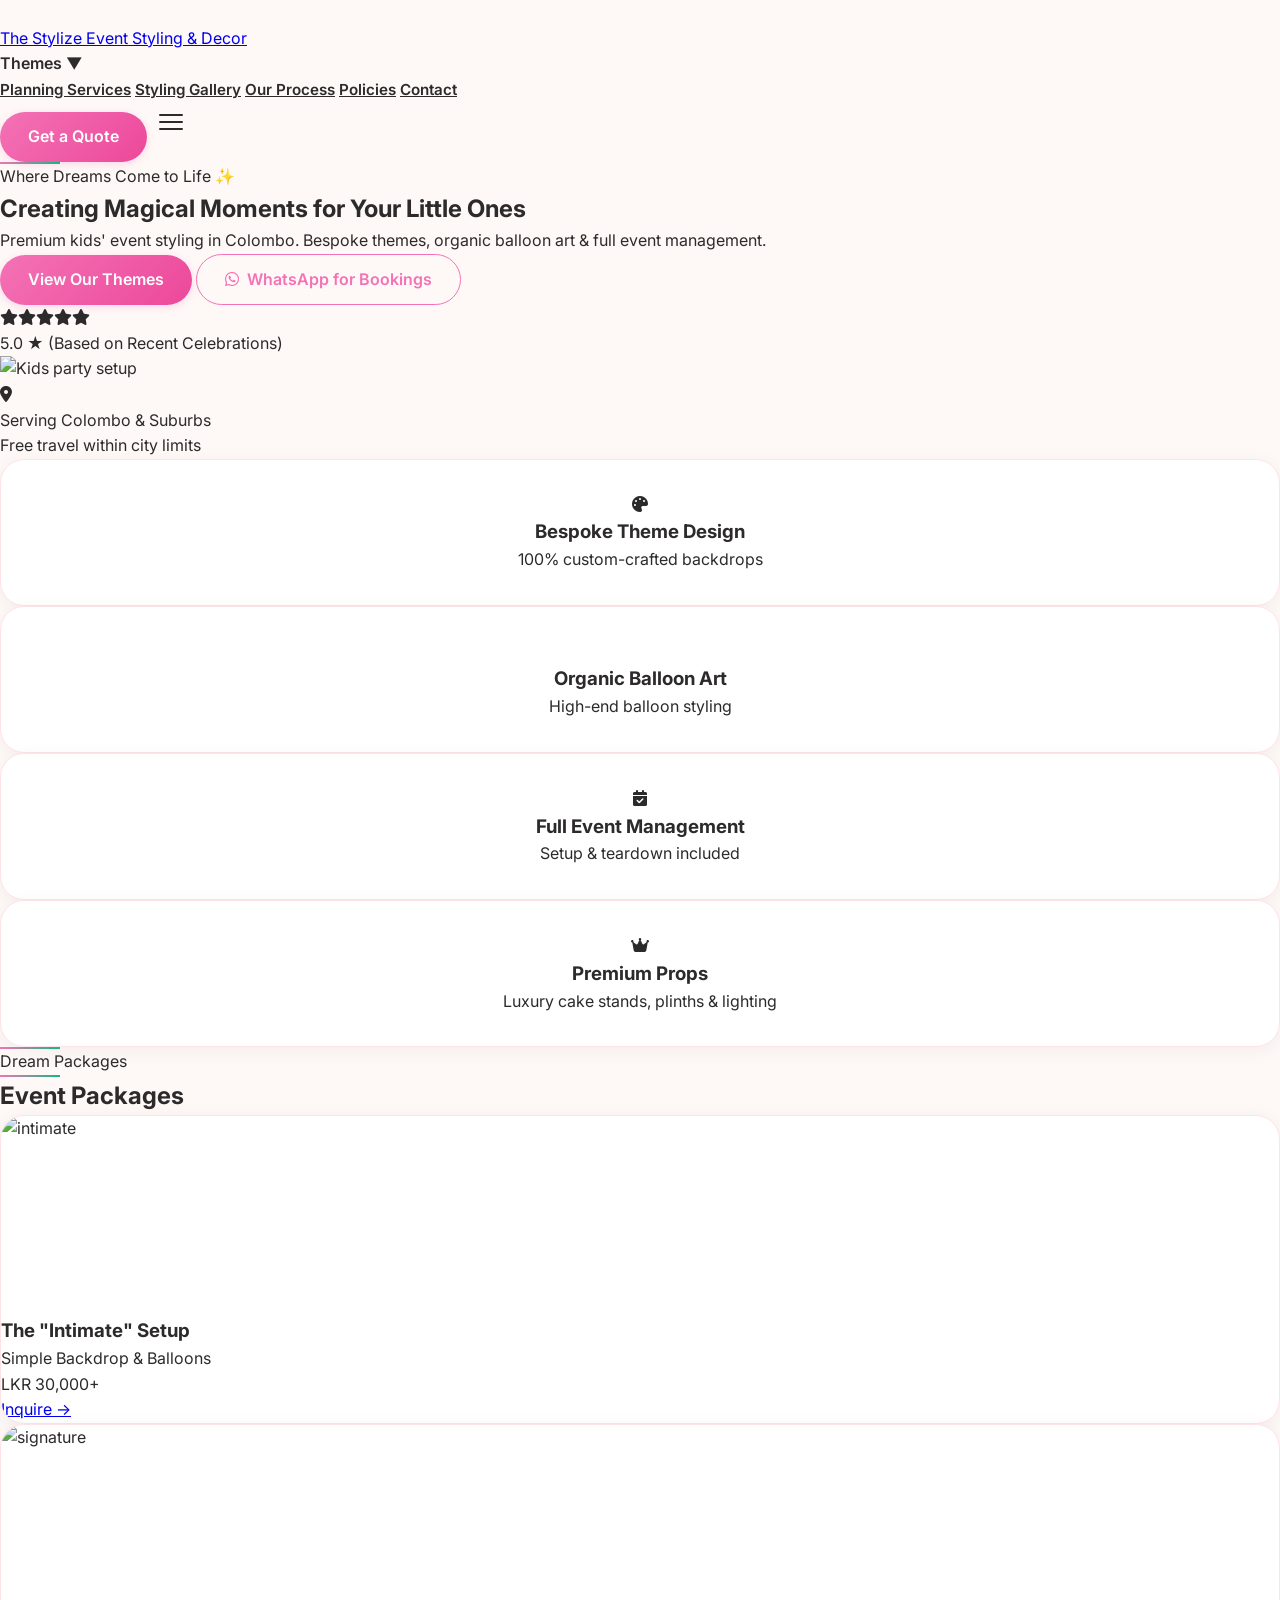
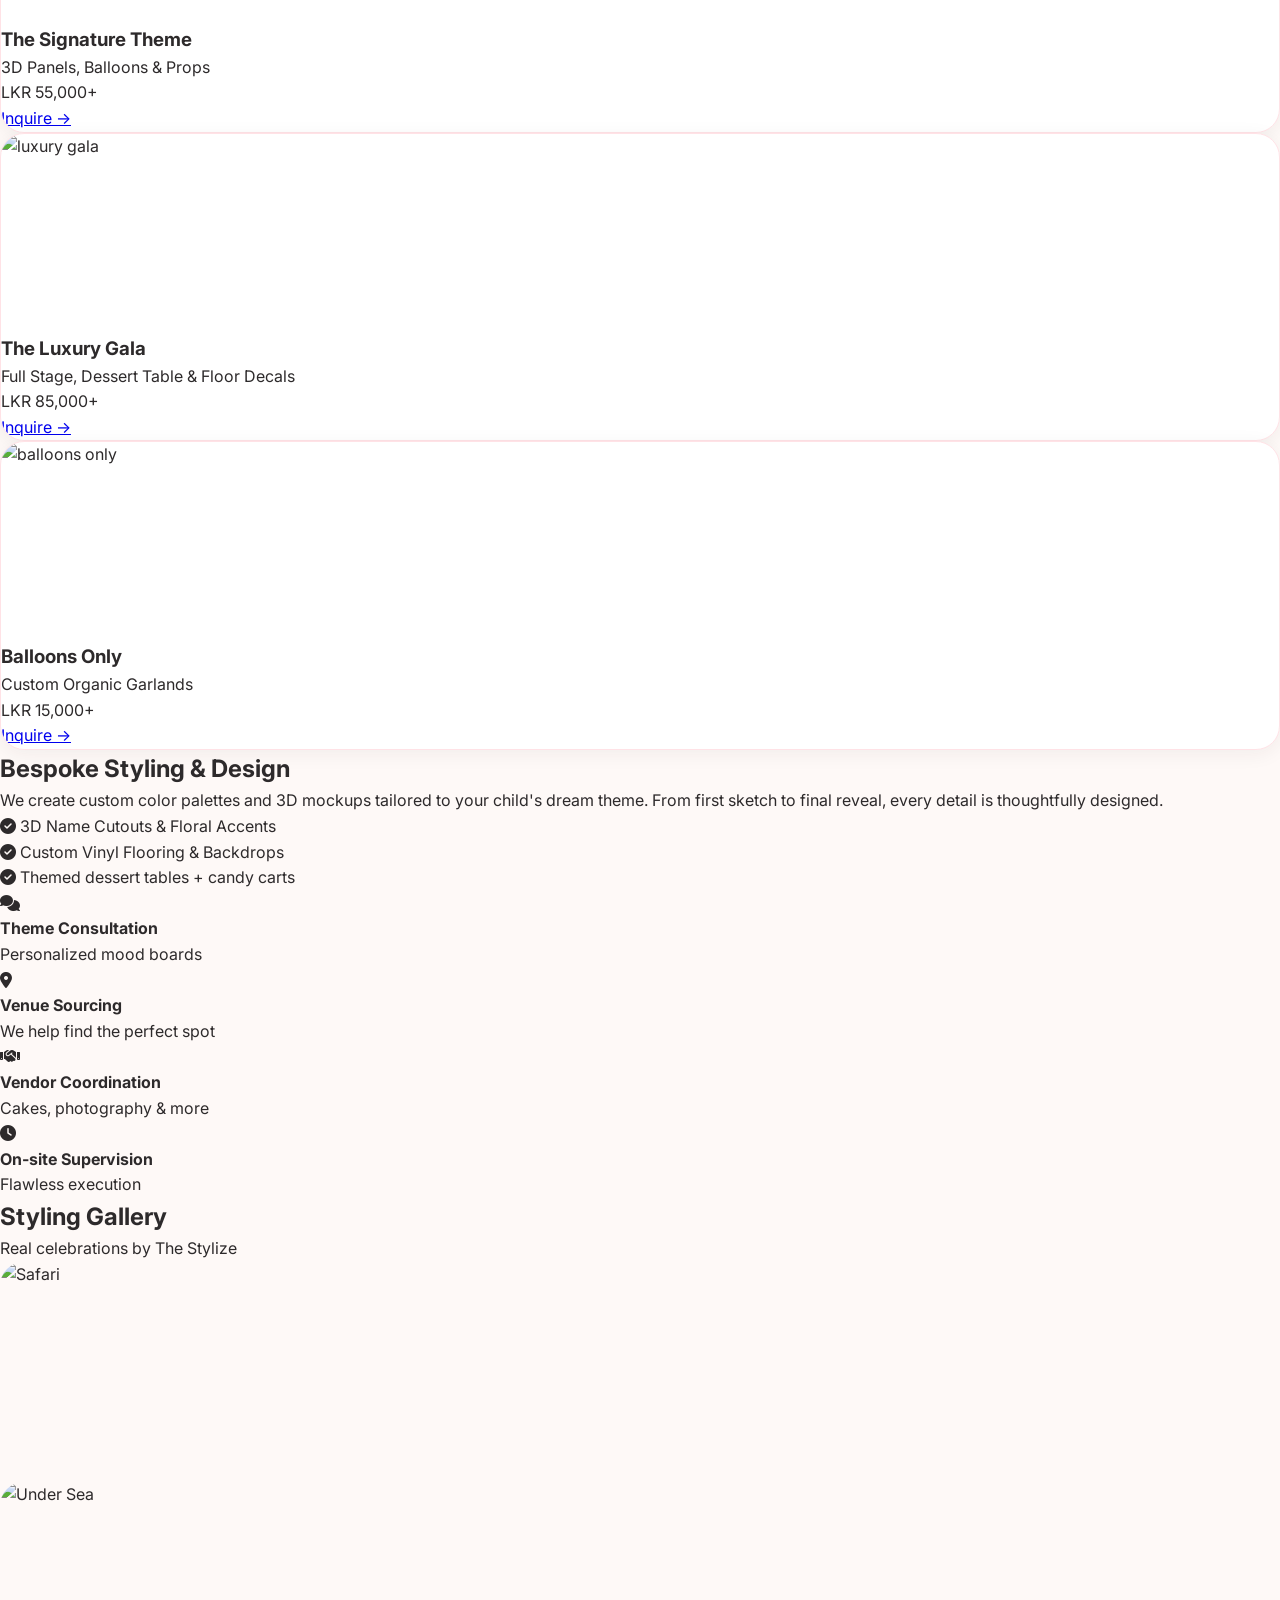
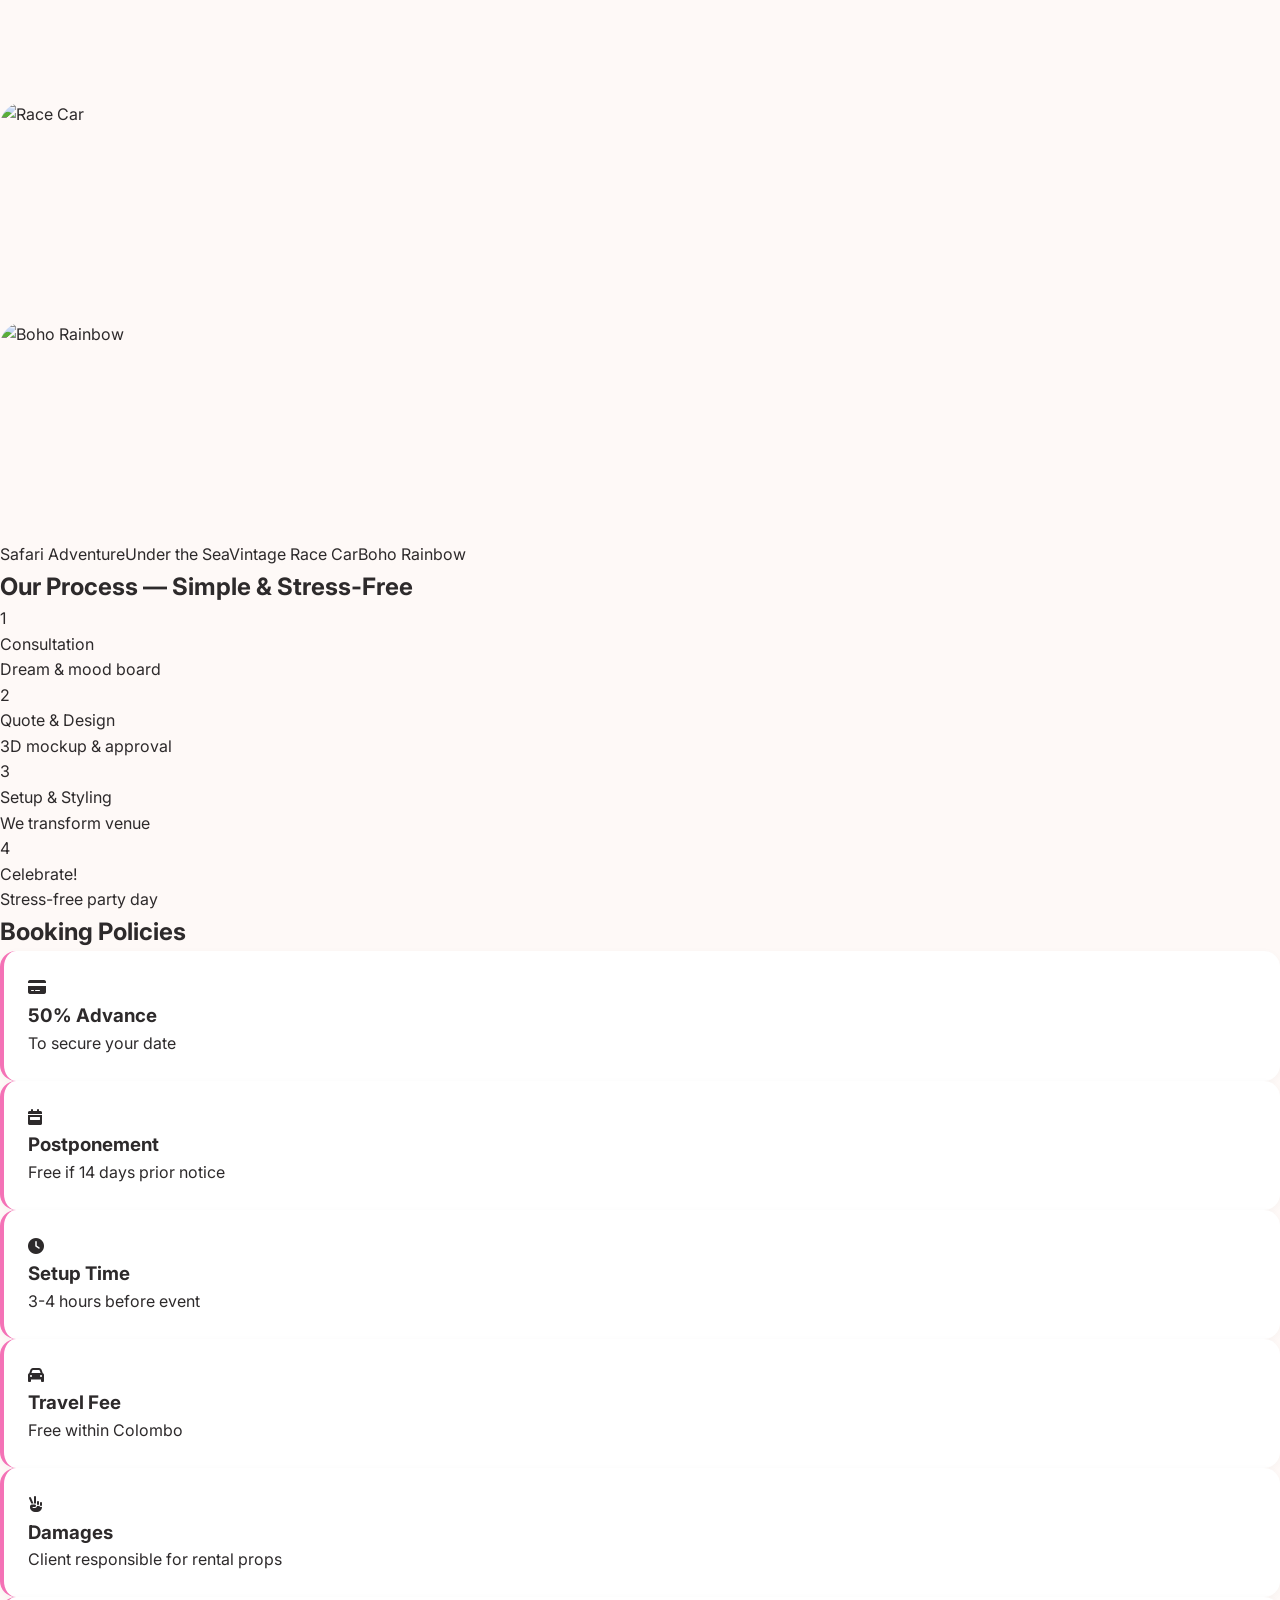
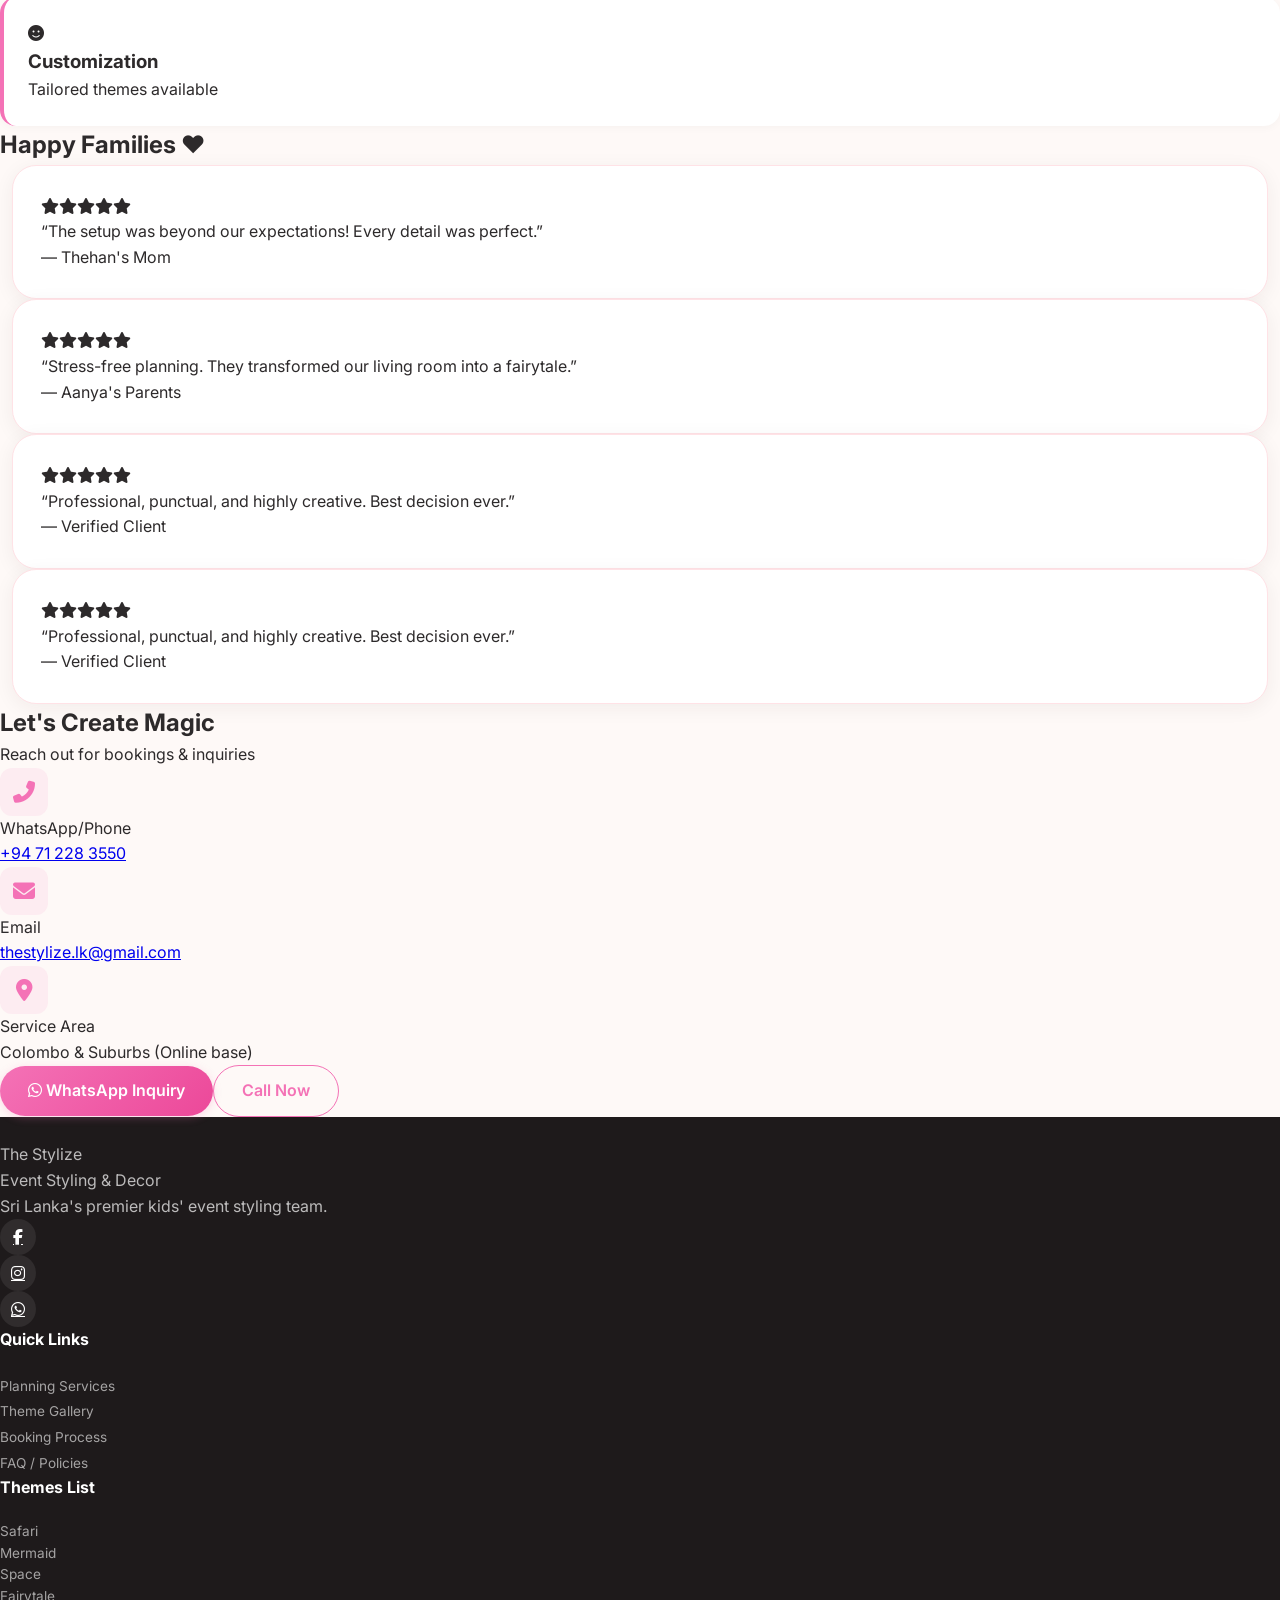
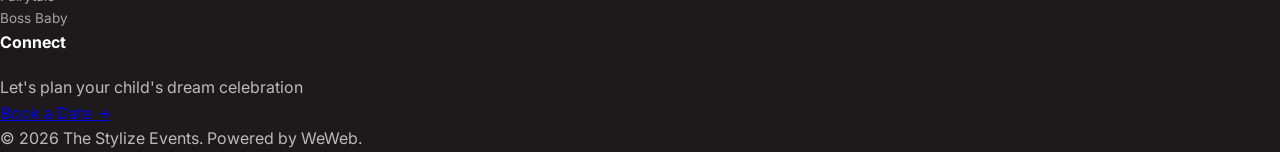
==== commit 2f2a5c85: "3rd commit" ====
--- a/index.html
+++ b/index.html
@@ -32,7 +32,9 @@
                 <a href="#" class="flex items-center gap-3 z-[1600]">
                     <div
                         class="h-11 w-11 rounded-full bg-pink-100 flex items-center justify-center text-pink-500 text-xl font-bold shadow-sm">
-                        ✨</div>
+                        <img src="https://scontent.fcmb11-3.fna.fbcdn.net/v/t39.30808-6/310813621_485628053500884_6138184422959058581_n.jpg?_nc_cat=107&ccb=1-7&_nc_sid=1d70fc&_nc_eui2=AeFV1G_u5XXB5QvTnX4zx8j6mlSJQ_nRvEiaVIlD-dG8SPaZ0tJCJS7ohiBotoxIA34Y1AZ1SM2Nwr_DzYSd95Rq&_nc_ohc=QNqYgwYO9nYQ7kNvwGRqbZK&_nc_oc=AdoeNwHwQWVrIgUBroLagDwEU7nflfUiX26Ur0GwgDvGD6rK_s5CvO5hweCioCledrV-KUBEyDIlHFthyDAULKgE&_nc_zt=23&_nc_ht=scontent.fcmb11-3.fna&_nc_gid=rN-me1jq0woBRLl7a1Fj9w&_nc_ss=7a3a8&oh=00_Af01g9frMrB9kAqI7rY-ceZSeLvj1bcxIjsU571OrdzsIw&oe=69D426B6"
+                            alt="">
+                    </div>
                     <div>
                         <span class="text-xl font-bold text-[var(--fg)]">The Stylize</span>
                         <span class="block text-xs text-[var(--fg-light)] tracking-wide">Event Styling & Decor</span>
@@ -460,7 +462,10 @@
         <div class="max-w-7xl mx-auto px-5 grid grid-cols-1 md:grid-cols-4 gap-8">
             <div>
                 <div class="flex items-center gap-3 mb-4">
-                    <div class="bg-pink-500 w-10 h-10 rounded-full flex items-center justify-center">✨</div>
+                    <div class="bg-pink-500 w-10 h-10 rounded-full flex items-center justify-center">
+                        <img src="https://scontent.fcmb11-3.fna.fbcdn.net/v/t39.30808-6/310813621_485628053500884_6138184422959058581_n.jpg?_nc_cat=107&ccb=1-7&_nc_sid=1d70fc&_nc_eui2=AeFV1G_u5XXB5QvTnX4zx8j6mlSJQ_nRvEiaVIlD-dG8SPaZ0tJCJS7ohiBotoxIA34Y1AZ1SM2Nwr_DzYSd95Rq&_nc_ohc=QNqYgwYO9nYQ7kNvwGRqbZK&_nc_oc=AdoeNwHwQWVrIgUBroLagDwEU7nflfUiX26Ur0GwgDvGD6rK_s5CvO5hweCioCledrV-KUBEyDIlHFthyDAULKgE&_nc_zt=23&_nc_ht=scontent.fcmb11-3.fna&_nc_gid=rN-me1jq0woBRLl7a1Fj9w&_nc_ss=7a3a8&oh=00_Af01g9frMrB9kAqI7rY-ceZSeLvj1bcxIjsU571OrdzsIw&oe=69D426B6"
+                            alt="">
+                    </div>
                     <div><span class="font-bold text-lg">The Stylize</span>
                         <p class="text-xs text-white/50">Event Styling & Decor</p>
                     </div>
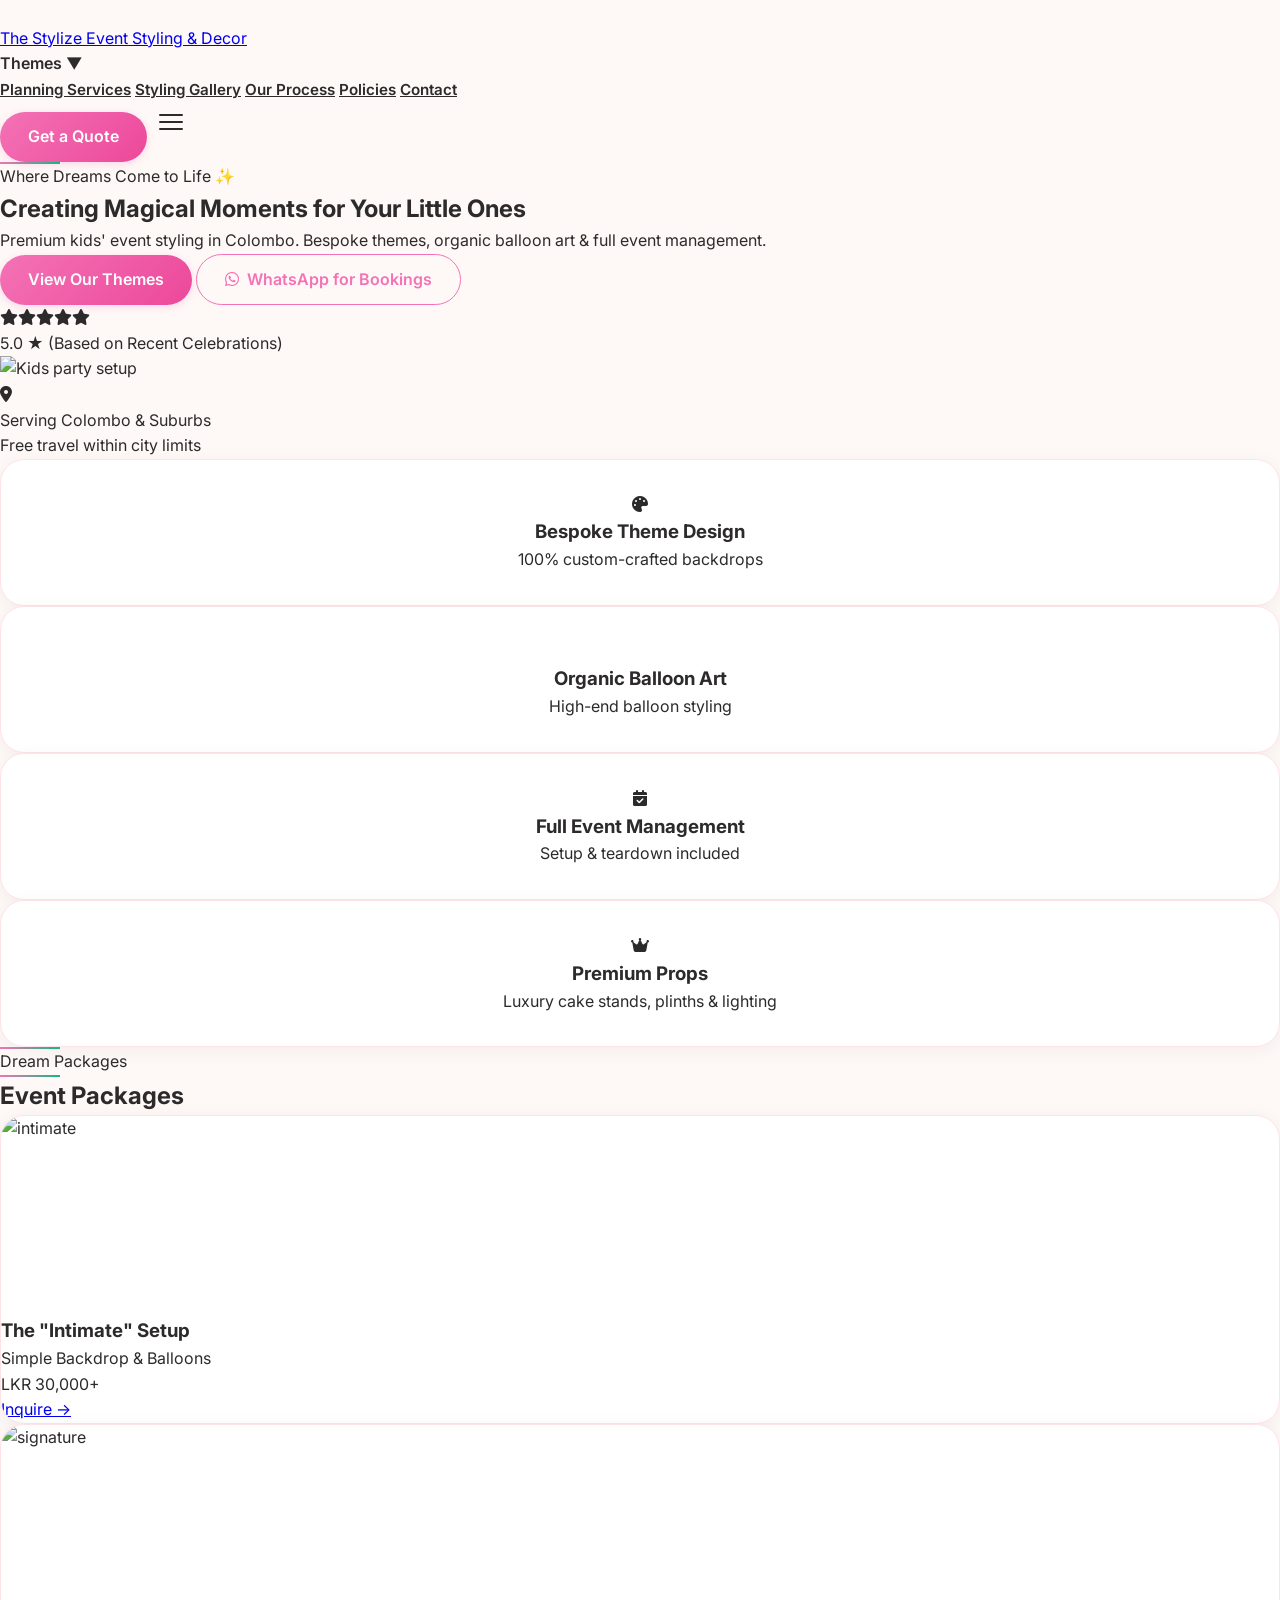
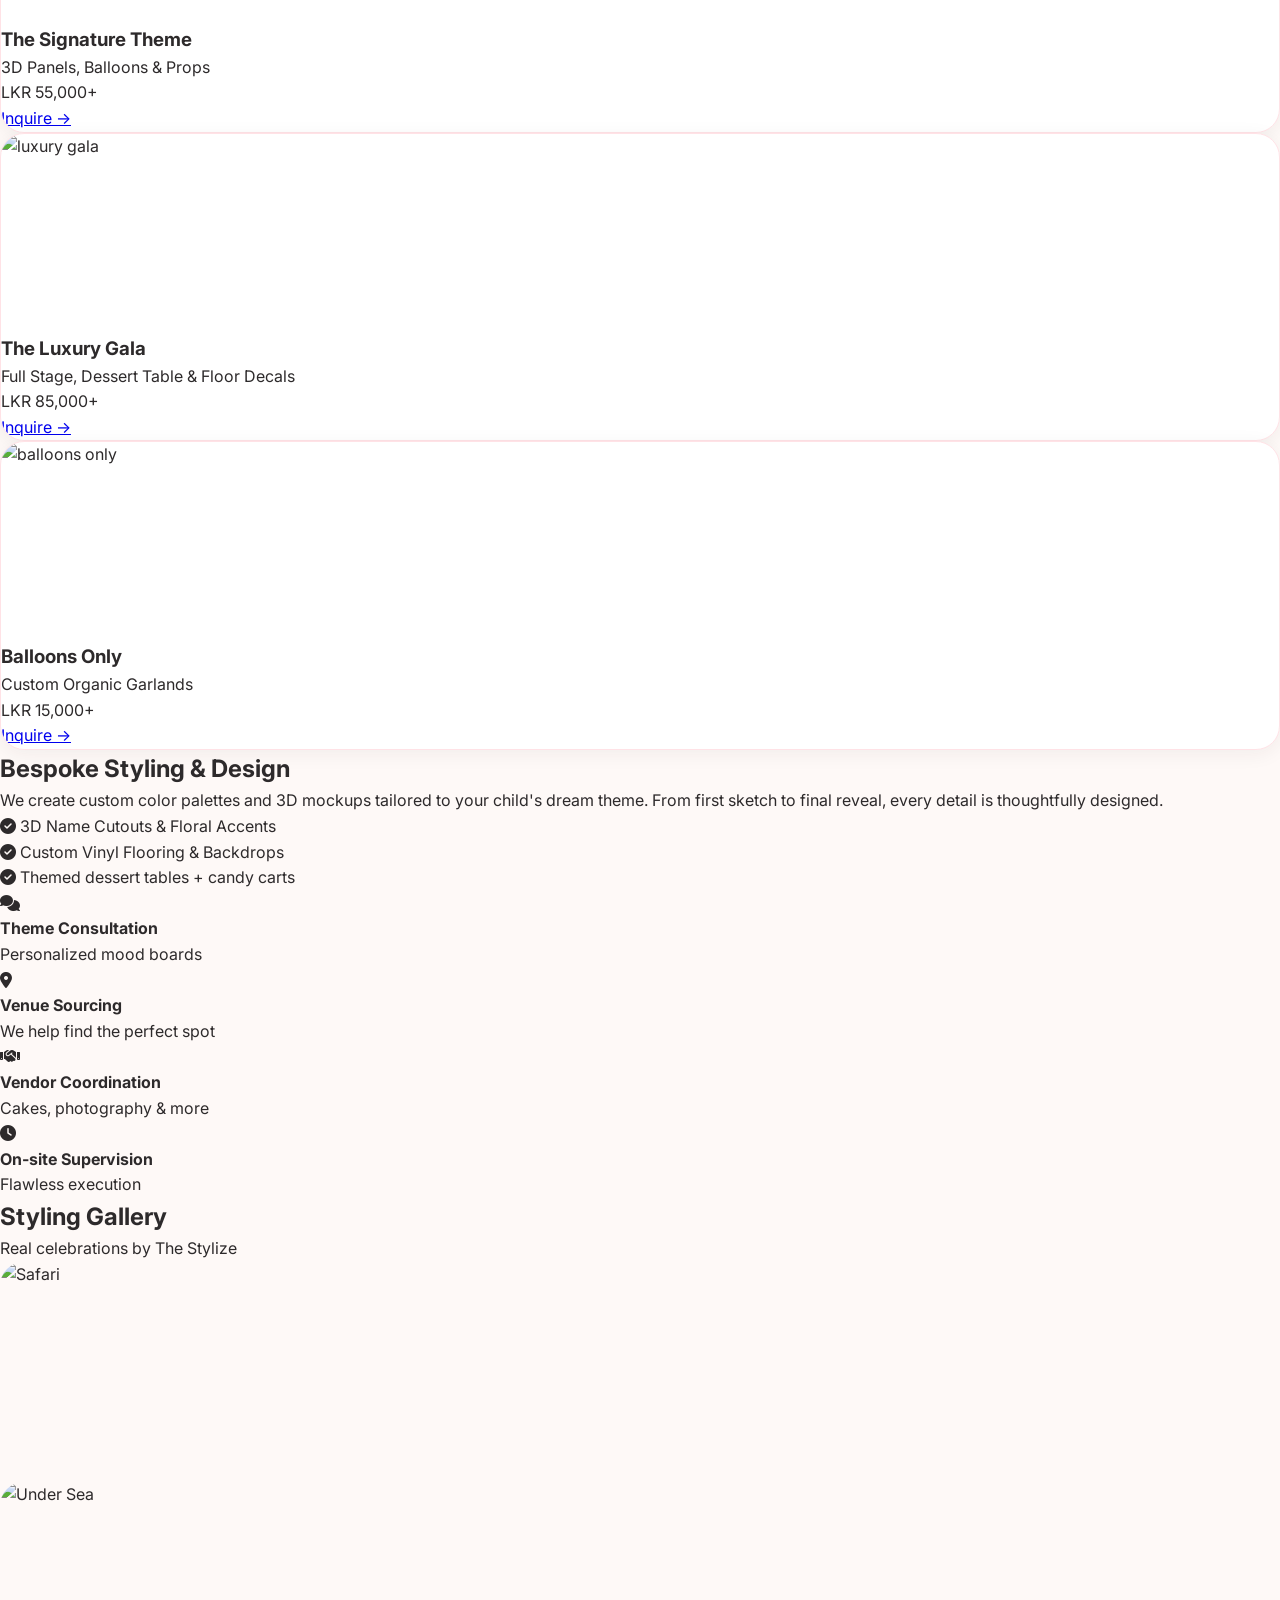
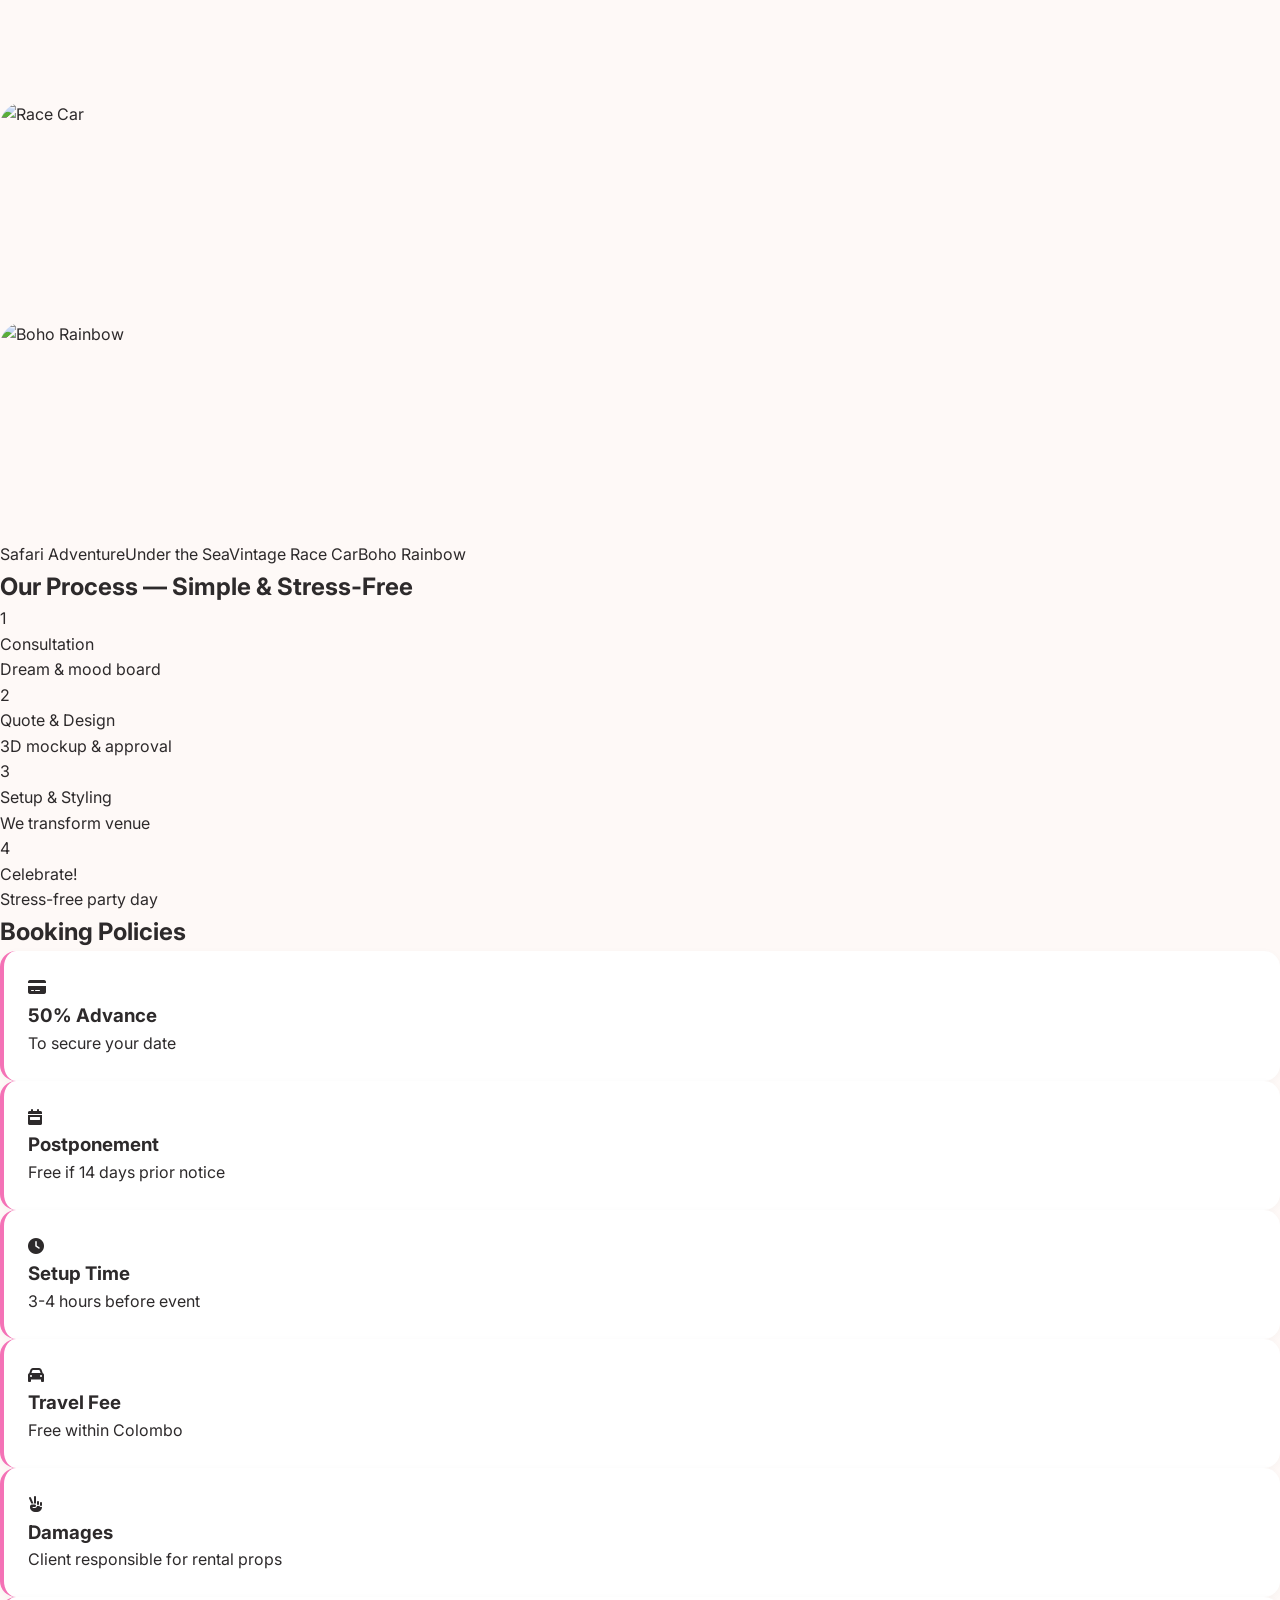
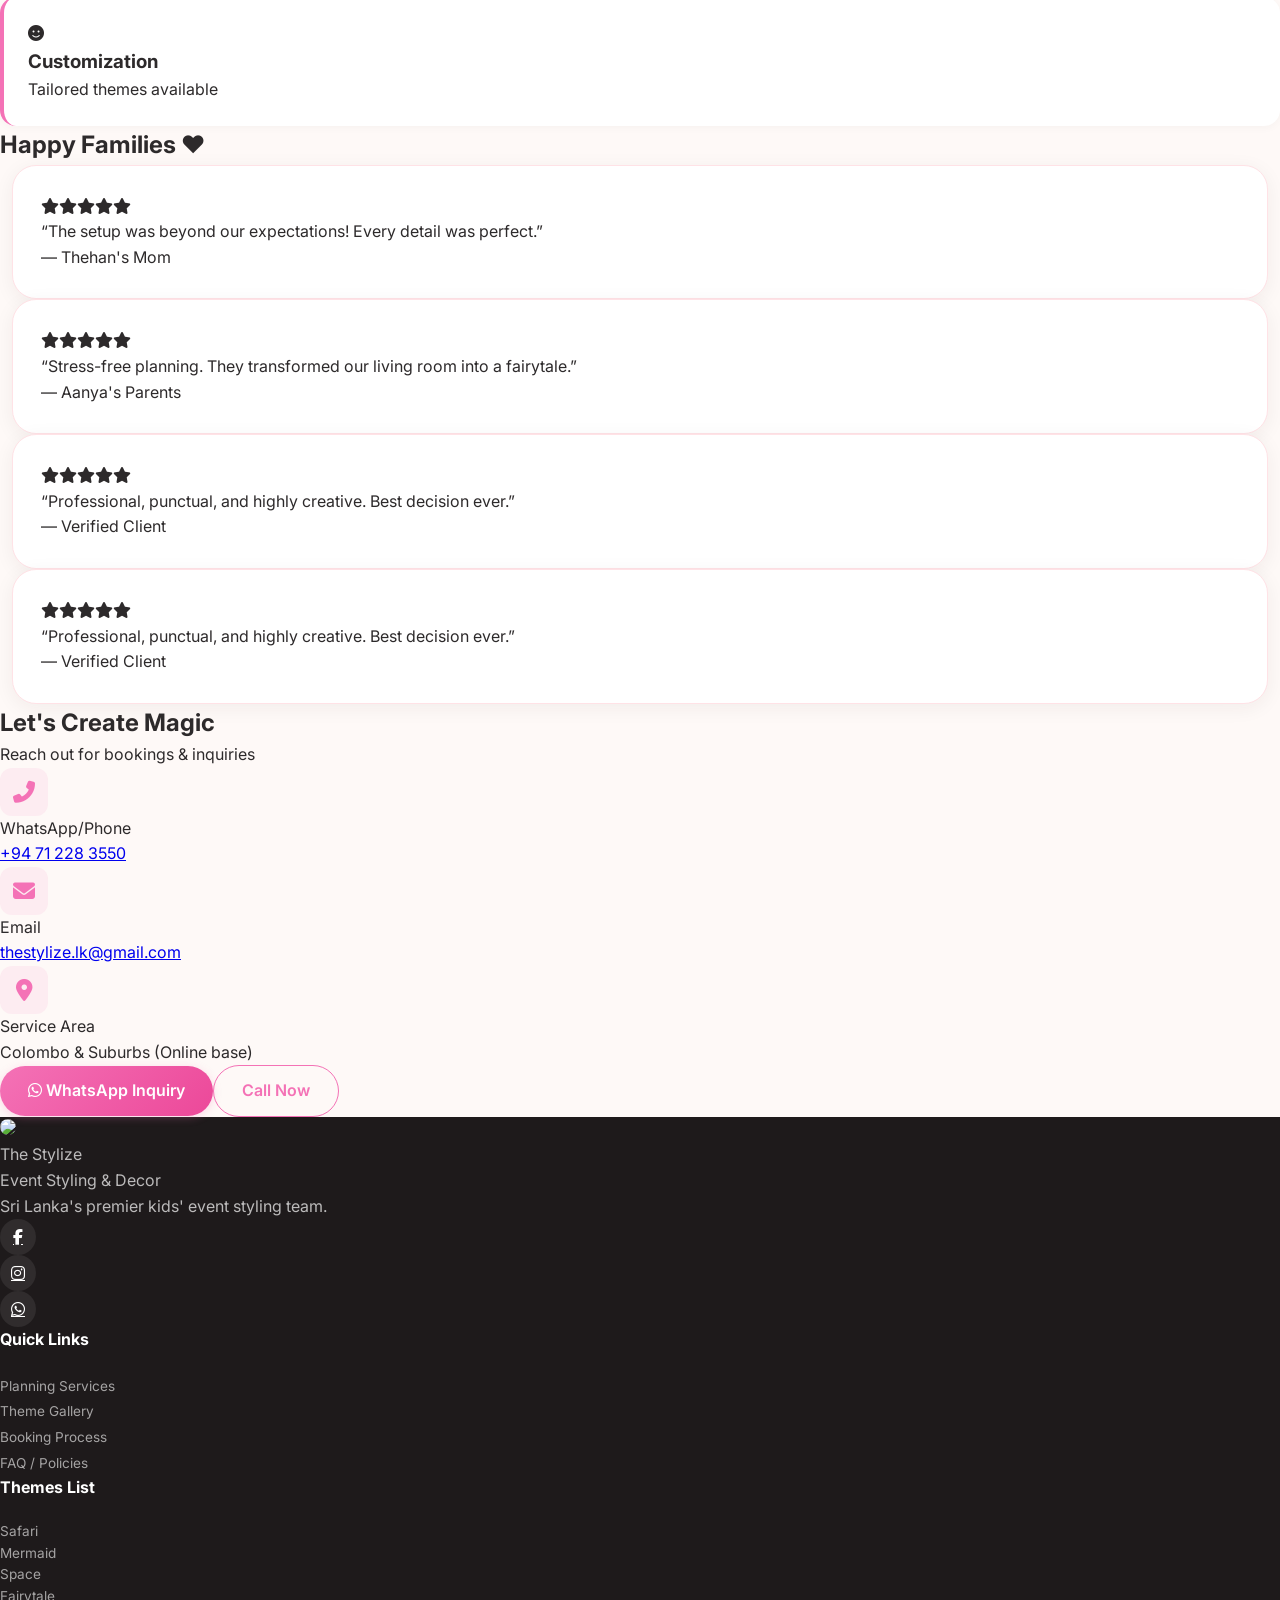
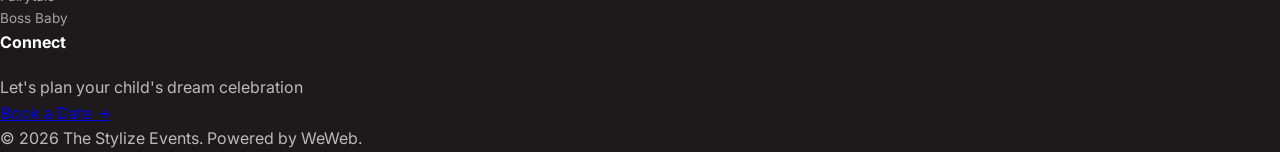
==== commit 3c06c2c2: "6th commit" ====
--- a/index.html
+++ b/index.html
@@ -212,7 +212,7 @@
                 </div>
                 <div class="package-card" data-aos="fade-up" data-aos-delay="200">
                     <div class="package-img-container"><img
-                            src="https://scontent.fcmb3-2.fna.fbcdn.net/v/t39.30808-6/651235838_1295906219139726_7289924498103541958_n.jpg?_nc_cat=110&ccb=1-7&_nc_sid=7b2446&_nc_eui2=AeGUY2rXrBgZKPJUCrsb83eXFSCyF8jYm00VILIXyNibTQ7B8M6vQh3pzaUgIpYc3qrWQLKtogfA8phBdHUGiamd&_nc_ohc=0xgWjYlFRikQ7kNvwGL4tFR&_nc_oc=AdrNCTONf0uWVns3ztOawxe0R6x4Eo039M9zvWTBq5p4l833fQar4aHUEa5zTd4wof0eBb20ZaWm9u2mposQQlY_&_nc_zt=23&_nc_ht=scontent.fcmb3-2.fna&_nc_gid=xqAT4CiQ0mBB1tQjyeK18g&_nc_ss=7a3a8&oh=00_Af2emzw-_XWWUw8_cWrAT8qrkBKqn0Yk8f16FNH7ng8hKA&oe=69D42482"
+                            src="https://scontent.fcmb11-3.fna.fbcdn.net/v/t39.30808-6/651323850_1295905952473086_9038926887843686708_n.jpg?_nc_cat=100&ccb=1-7&_nc_sid=7b2446&_nc_eui2=AeGXEYdmluizdhVnfjFbjbue2zBs13q4GVrbMGzXergZWr6aZ0mUHRke72xfkEikWJemSvPa_vqHhAIhhHg1C7eY&_nc_ohc=FOPbqZQIBsoQ7kNvwGCrHzV&_nc_oc=Ado0GydS2wJ5A78Sqh8G6L_FsBtHHAle3TMo2kW7WPL3sILdHPEkOOhvPaeDUboUOH4Rp3nWH3BwOzipmIMamTVZ&_nc_zt=23&_nc_ht=scontent.fcmb11-3.fna&_nc_gid=Sw9jRwJpuQ9pZ25GOhv-zw&_nc_ss=7a3a8&oh=00_Af3PLODnvQ3qdaQjXwF8aTPTB1GjlGOWIF8niwXn9bCr-w&oe=69D3FDEE"
                             alt="luxury gala"></div>
                     <div class="p-4">
                         <h3 class="text-xl font-bold">The Luxury Gala</h3>
@@ -224,7 +224,7 @@
                 </div>
                 <div class="package-card" data-aos="fade-up" data-aos-delay="300">
                     <div class="package-img-container"><img
-                            src="https://scontent.fcmb3-2.fna.fbcdn.net/v/t39.30808-6/651235838_1295906219139726_7289924498103541958_n.jpg?_nc_cat=110&ccb=1-7&_nc_sid=7b2446&_nc_eui2=AeGUY2rXrBgZKPJUCrsb83eXFSCyF8jYm00VILIXyNibTQ7B8M6vQh3pzaUgIpYc3qrWQLKtogfA8phBdHUGiamd&_nc_ohc=0xgWjYlFRikQ7kNvwGL4tFR&_nc_oc=AdrNCTONf0uWVns3ztOawxe0R6x4Eo039M9zvWTBq5p4l833fQar4aHUEa5zTd4wof0eBb20ZaWm9u2mposQQlY_&_nc_zt=23&_nc_ht=scontent.fcmb3-2.fna&_nc_gid=xqAT4CiQ0mBB1tQjyeK18g&_nc_ss=7a3a8&oh=00_Af2emzw-_XWWUw8_cWrAT8qrkBKqn0Yk8f16FNH7ng8hKA&oe=69D42482"
+                            src="https://scontent.fcmb11-3.fna.fbcdn.net/v/t39.30808-6/652247238_1295906055806409_6395745958976619766_n.jpg?_nc_cat=100&ccb=1-7&_nc_sid=7b2446&_nc_eui2=AeFXshPb3SUym0VIeYYEZxK5lAE8vJWdZ6yUATy8lZ1nrFMMB2hiel-5UHRL-gmL9gpPmLYzz34-a7hbVBc8QvvX&_nc_ohc=3ggQuispd9MQ7kNvwHvGfnT&_nc_oc=AdogrINcG_KrOiakgAtL80hw5arQIIezKPYW1ThXuCXFIG2gfY786nIOwmjGnAHrmNGK9wwo2YkBXr2vmgXSJjSa&_nc_zt=23&_nc_ht=scontent.fcmb11-3.fna&_nc_gid=w7u8_-OIFmpD-EtXc34Y7Q&_nc_ss=7a3a8&oh=00_Af38gsXecf9XWwuz2lqyqK9-i_hNVgMNomJDqGl-0s2AAA&oe=69D414C8"
                             alt="balloons only"></div>
                     <div class="p-4">
                         <h3 class="text-xl font-bold">Balloons Only</h3>
@@ -291,20 +291,20 @@
             </div>
             <div class="grid grid-cols-2 md:grid-cols-4 gap-4">
                 <div class="gallery-item"
-                    onclick="openLightbox('https://images.unsplash.com/photo-1605649487212-47bdab064df7?w=800')"><img
-                        src="https://images.unsplash.com/photo-1605649487212-47bdab064df7?w=500&q=80" alt="Safari">
+                    onclick="openLightbox('https://scontent.fcmb3-3.fna.fbcdn.net/v/t39.30808-6/657957579_1308141394582875_3850737965968781125_n.jpg?_nc_cat=101&ccb=1-7&_nc_sid=dd6889&_nc_eui2=AeFG9jv-L_199DER3RQdhDioVFYWULDoOvhUVhZQsOg6-CYjhprqJAGrrYbX-ukpFK9xfYw4SA1yJW7_DgGTMHee&_nc_ohc=Uxro5C5Zl6UQ7kNvwH_Tn7X&_nc_oc=AdrZ8qzm0I_fdmQKiDCjwOswgddwo7fYO9_9QFI89syx9yJbrlfXhYnJ2tNmJ2L7Vul68JwHnCDGhQhhNLTY6TtJ&_nc_zt=23&_nc_ht=scontent.fcmb3-3.fna&_nc_gid=IjQIQ82Ba1X7JqgRoLBMyw&_nc_ss=7a3a8&oh=00_Af29r68Vua-G_CaLN4q5SWtd91mhFZUtlp5LpfzBPXDIYA&oe=69D40FBD')"><img
+                        src="https://scontent.fcmb3-3.fna.fbcdn.net/v/t39.30808-6/657957579_1308141394582875_3850737965968781125_n.jpg?_nc_cat=101&ccb=1-7&_nc_sid=dd6889&_nc_eui2=AeFG9jv-L_199DER3RQdhDioVFYWULDoOvhUVhZQsOg6-CYjhprqJAGrrYbX-ukpFK9xfYw4SA1yJW7_DgGTMHee&_nc_ohc=Uxro5C5Zl6UQ7kNvwH_Tn7X&_nc_oc=AdrZ8qzm0I_fdmQKiDCjwOswgddwo7fYO9_9QFI89syx9yJbrlfXhYnJ2tNmJ2L7Vul68JwHnCDGhQhhNLTY6TtJ&_nc_zt=23&_nc_ht=scontent.fcmb3-3.fna&_nc_gid=IjQIQ82Ba1X7JqgRoLBMyw&_nc_ss=7a3a8&oh=00_Af29r68Vua-G_CaLN4q5SWtd91mhFZUtlp5LpfzBPXDIYA&oe=69D40FBD" alt="Safari">
                 </div>
                 <div class="gallery-item"
-                    onclick="openLightbox('https://images.unsplash.com/photo-1522444195799-478538b4f5c4?w=800')"><img
-                        src="https://images.unsplash.com/photo-1522444195799-478538b4f5c4?w=500&q=80" alt="Under Sea">
+                    onclick="openLightbox('https://scontent.fcmb3-2.fna.fbcdn.net/v/t39.30808-6/651864154_1295906519139696_8910618343462127303_n.jpg?_nc_cat=110&ccb=1-7&_nc_sid=7b2446&_nc_eui2=AeEacLlMEroHY1hnabraJhSTDKJBKIgSCbUMokEoiBIJtRf87xKfH9g_hxyhmR3CZMNFeyidXKjZuiz0n4H-RSon&_nc_ohc=9eX15O9MnhUQ7kNvwGsOWJg&_nc_oc=AdrlPq6HTxrDq_ddQK-2BRHLwNOhC-KmBIvdKhAybGbx1QgCENP08kehmYHCdXbw646eeqJNuKU9mJOlkrDcd4qG&_nc_zt=23&_nc_ht=scontent.fcmb3-2.fna&_nc_gid=UuKpTXcM8_UNBhDijmXVCg&_nc_ss=7a3a8&oh=00_Af3yt1KD1l5f4sLWk42_PC67BMPU-5k_eLvvItLapy_lyQ&oe=69D40B2C')"><img
+                        src="https://scontent.fcmb3-2.fna.fbcdn.net/v/t39.30808-6/651864154_1295906519139696_8910618343462127303_n.jpg?_nc_cat=110&ccb=1-7&_nc_sid=7b2446&_nc_eui2=AeEacLlMEroHY1hnabraJhSTDKJBKIgSCbUMokEoiBIJtRf87xKfH9g_hxyhmR3CZMNFeyidXKjZuiz0n4H-RSon&_nc_ohc=9eX15O9MnhUQ7kNvwGsOWJg&_nc_oc=AdrlPq6HTxrDq_ddQK-2BRHLwNOhC-KmBIvdKhAybGbx1QgCENP08kehmYHCdXbw646eeqJNuKU9mJOlkrDcd4qG&_nc_zt=23&_nc_ht=scontent.fcmb3-2.fna&_nc_gid=UuKpTXcM8_UNBhDijmXVCg&_nc_ss=7a3a8&oh=00_Af3yt1KD1l5f4sLWk42_PC67BMPU-5k_eLvvItLapy_lyQ&oe=69D40B2C" alt="Under Sea">
                 </div>
                 <div class="gallery-item"
-                    onclick="openLightbox('https://images.unsplash.com/photo-1601328194839-1c0e8b16a8bf?w=800')"><img
-                        src="https://images.unsplash.com/photo-1601328194839-1c0e8b16a8bf?w=500&q=80" alt="Race Car">
+                    onclick="openLightbox('https://scontent.fcmb12-1.fna.fbcdn.net/v/t39.30808-6/651281652_1295908615806153_6590289626397991185_n.jpg?_nc_cat=104&ccb=1-7&_nc_sid=7b2446&_nc_eui2=AeGxRBQCl8_7XOhI1UnyQORvdcTA4xXrp8F1xMDjFeunwd-0qld245bJxHwTogzOHHHasnB-O7wA9MHCL7CsLiSX&_nc_ohc=iKzAZR_EkN4Q7kNvwGgnhzO&_nc_oc=Ado7wuk-21dFPfJVInu3V2jTB6ymjyKThGVOhC-fFIEEqDKk_digv7kqJlLMkcQXyuW7icRtcywgZJLM2jVvGLsZ&_nc_zt=23&_nc_ht=scontent.fcmb12-1.fna&_nc_gid=2cmPi0KGXtlvr670JDkLzA&_nc_ss=7a3a8&oh=00_Af2TZqzvLFJMTF3teg55lHfNP0SVVEQRzZlVQKQw8ClKRA&oe=69D3F4C4')"><img
+                        src="https://scontent.fcmb12-1.fna.fbcdn.net/v/t39.30808-6/651281652_1295908615806153_6590289626397991185_n.jpg?_nc_cat=104&ccb=1-7&_nc_sid=7b2446&_nc_eui2=AeGxRBQCl8_7XOhI1UnyQORvdcTA4xXrp8F1xMDjFeunwd-0qld245bJxHwTogzOHHHasnB-O7wA9MHCL7CsLiSX&_nc_ohc=iKzAZR_EkN4Q7kNvwGgnhzO&_nc_oc=Ado7wuk-21dFPfJVInu3V2jTB6ymjyKThGVOhC-fFIEEqDKk_digv7kqJlLMkcQXyuW7icRtcywgZJLM2jVvGLsZ&_nc_zt=23&_nc_ht=scontent.fcmb12-1.fna&_nc_gid=2cmPi0KGXtlvr670JDkLzA&_nc_ss=7a3a8&oh=00_Af2TZqzvLFJMTF3teg55lHfNP0SVVEQRzZlVQKQw8ClKRA&oe=69D3F4C4" alt="Race Car">
                 </div>
                 <div class="gallery-item"
-                    onclick="openLightbox('https://images.unsplash.com/photo-1541701494587-cb58502866ab?w=800')"><img
-                        src="https://images.unsplash.com/photo-1541701494587-cb58502866ab?w=500&q=80"
+                    onclick="openLightbox('https://scontent.fcmb3-3.fna.fbcdn.net/v/t39.30808-6/579107791_1203546818375667_1499514120027125023_n.jpg?_nc_cat=108&ccb=1-7&_nc_sid=7b2446&_nc_eui2=AeHBauxyWdZL5JODtbFQYhfSIQCWNJ7yaqYhAJY0nvJqpuTebl3etJp01aP7ofvIWYI9lWFZw-BSiqiyGqk1eccK&_nc_ohc=hj5FUHYCdz4Q7kNvwHNquf9&_nc_oc=AdoQs-Z4WzO1qUbDHt0ZqAYbnL1nDz_XZnesH3MSq4-8JTxQotgc0jH6O56xWO0NatY9hWlRFiorhzYfHbHGCcP7&_nc_zt=23&_nc_ht=scontent.fcmb3-3.fna&_nc_gid=46wCtbnSk7y47dHs29VNwg&_nc_ss=7a3a8&oh=00_Af0GYfp0GiWDFwt6PuWDTCMb1QTDc7iQUyfjcstHJTINOw&oe=69D40B5C')"><img
+                        src="https://scontent.fcmb3-3.fna.fbcdn.net/v/t39.30808-6/579107791_1203546818375667_1499514120027125023_n.jpg?_nc_cat=108&ccb=1-7&_nc_sid=7b2446&_nc_eui2=AeHBauxyWdZL5JODtbFQYhfSIQCWNJ7yaqYhAJY0nvJqpuTebl3etJp01aP7ofvIWYI9lWFZw-BSiqiyGqk1eccK&_nc_ohc=hj5FUHYCdz4Q7kNvwHNquf9&_nc_oc=AdoQs-Z4WzO1qUbDHt0ZqAYbnL1nDz_XZnesH3MSq4-8JTxQotgc0jH6O56xWO0NatY9hWlRFiorhzYfHbHGCcP7&_nc_zt=23&_nc_ht=scontent.fcmb3-3.fna&_nc_gid=46wCtbnSk7y47dHs29VNwg&_nc_ss=7a3a8&oh=00_Af0GYfp0GiWDFwt6PuWDTCMb1QTDc7iQUyfjcstHJTINOw&oe=69D40B5C"
                         alt="Boho Rainbow"></div>
             </div>
             <div class="flex flex-wrap justify-center gap-2 mt-8 text-sm font-medium text-gray-600"><span
@@ -464,7 +464,7 @@
                 <div class="flex items-center gap-3 mb-4">
                     <div class="bg-pink-500 w-10 h-10 rounded-full flex items-center justify-center">
                         <img src="https://scontent.fcmb11-3.fna.fbcdn.net/v/t39.30808-6/310813621_485628053500884_6138184422959058581_n.jpg?_nc_cat=107&ccb=1-7&_nc_sid=1d70fc&_nc_eui2=AeFV1G_u5XXB5QvTnX4zx8j6mlSJQ_nRvEiaVIlD-dG8SPaZ0tJCJS7ohiBotoxIA34Y1AZ1SM2Nwr_DzYSd95Rq&_nc_ohc=QNqYgwYO9nYQ7kNvwGRqbZK&_nc_oc=AdoeNwHwQWVrIgUBroLagDwEU7nflfUiX26Ur0GwgDvGD6rK_s5CvO5hweCioCledrV-KUBEyDIlHFthyDAULKgE&_nc_zt=23&_nc_ht=scontent.fcmb11-3.fna&_nc_gid=rN-me1jq0woBRLl7a1Fj9w&_nc_ss=7a3a8&oh=00_Af01g9frMrB9kAqI7rY-ceZSeLvj1bcxIjsU571OrdzsIw&oe=69D426B6"
-                            alt="">
+                            style="border-radius: 50%;">
                     </div>
                     <div><span class="font-bold text-lg">The Stylize</span>
                         <p class="text-xs text-white/50">Event Styling & Decor</p>
